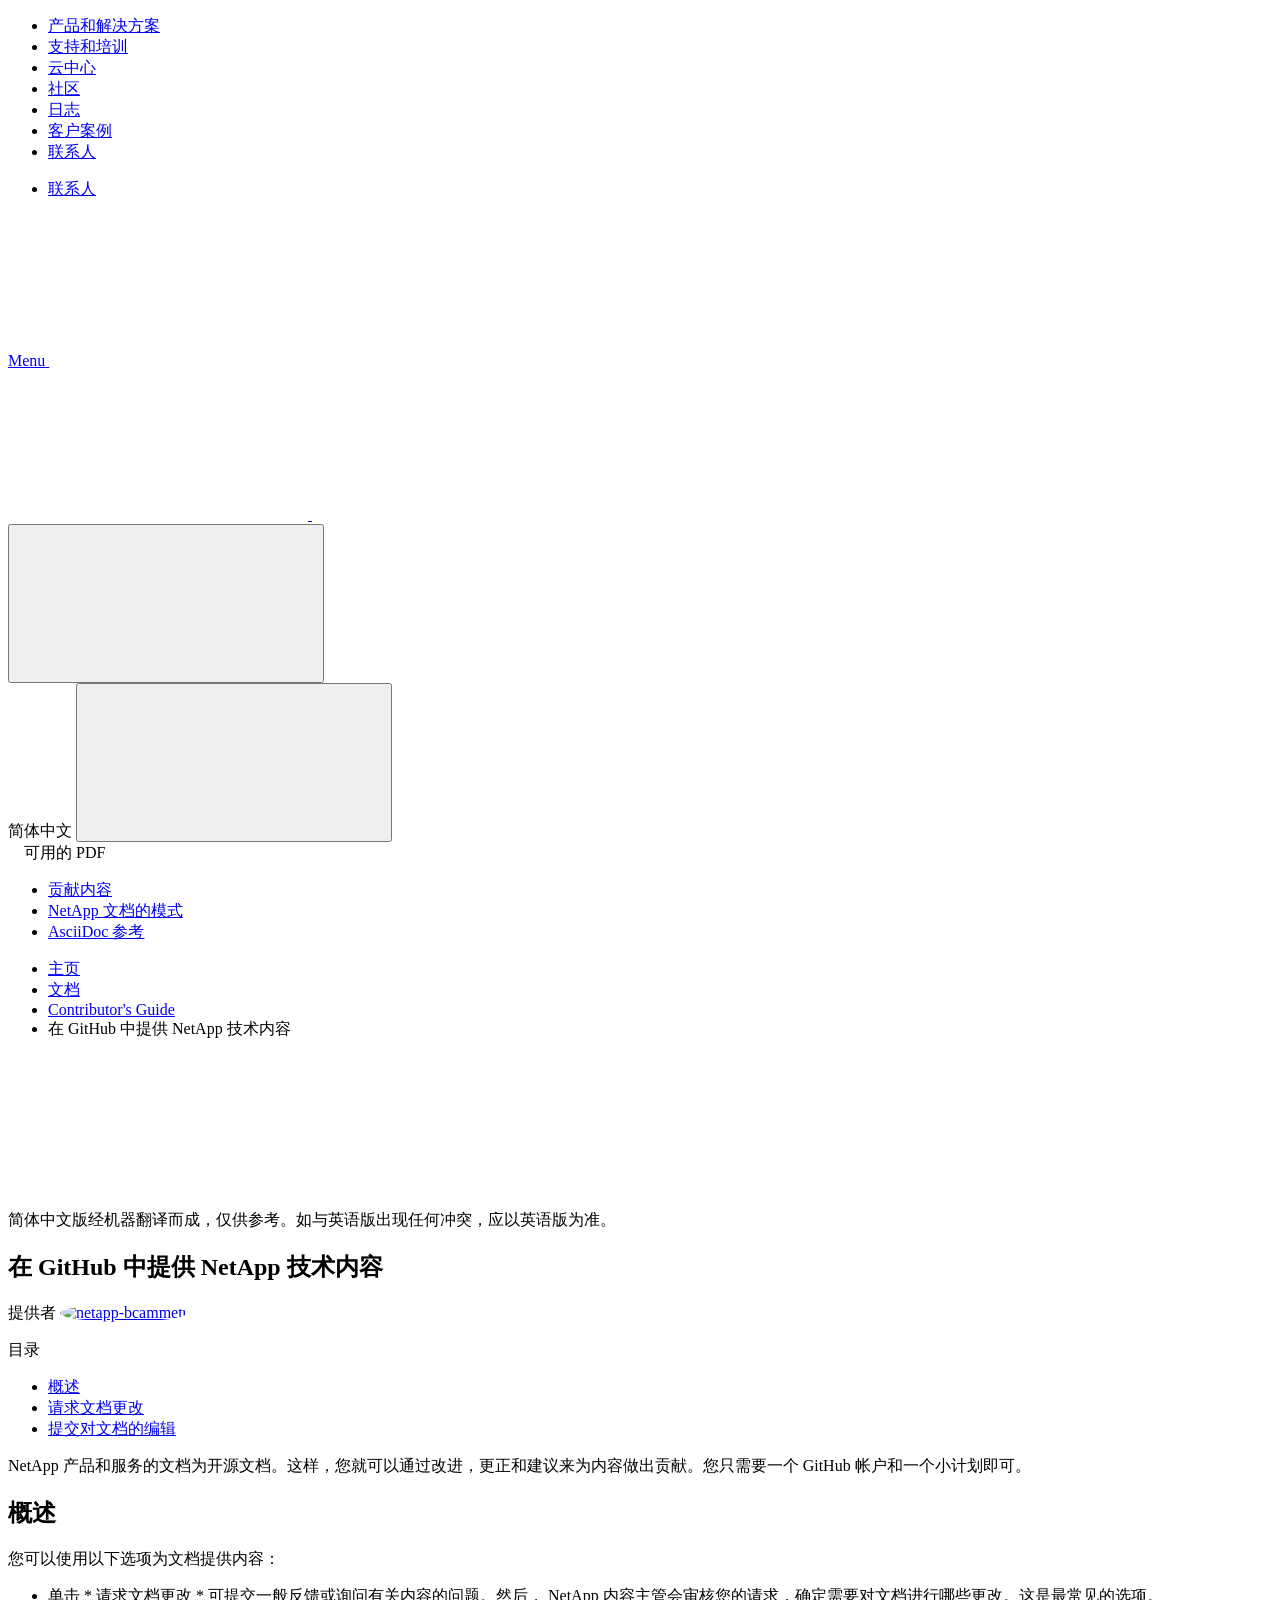
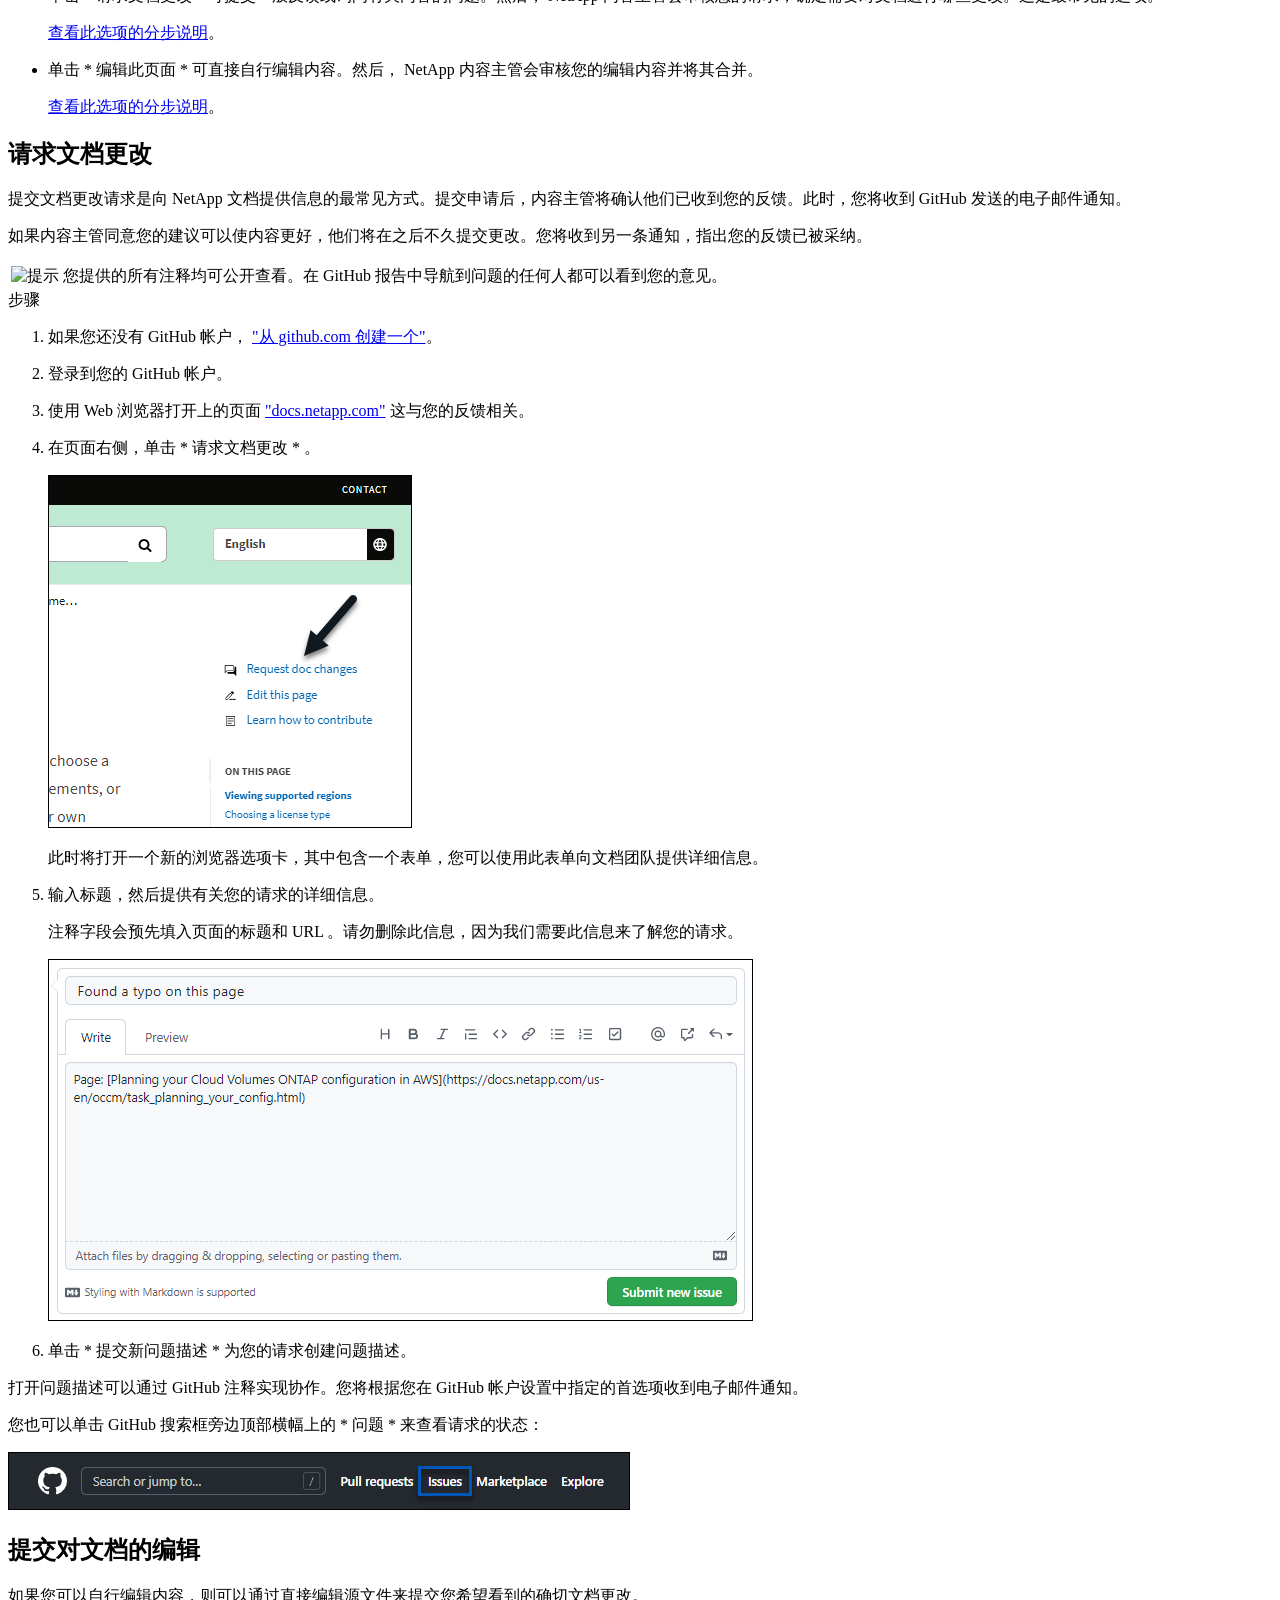
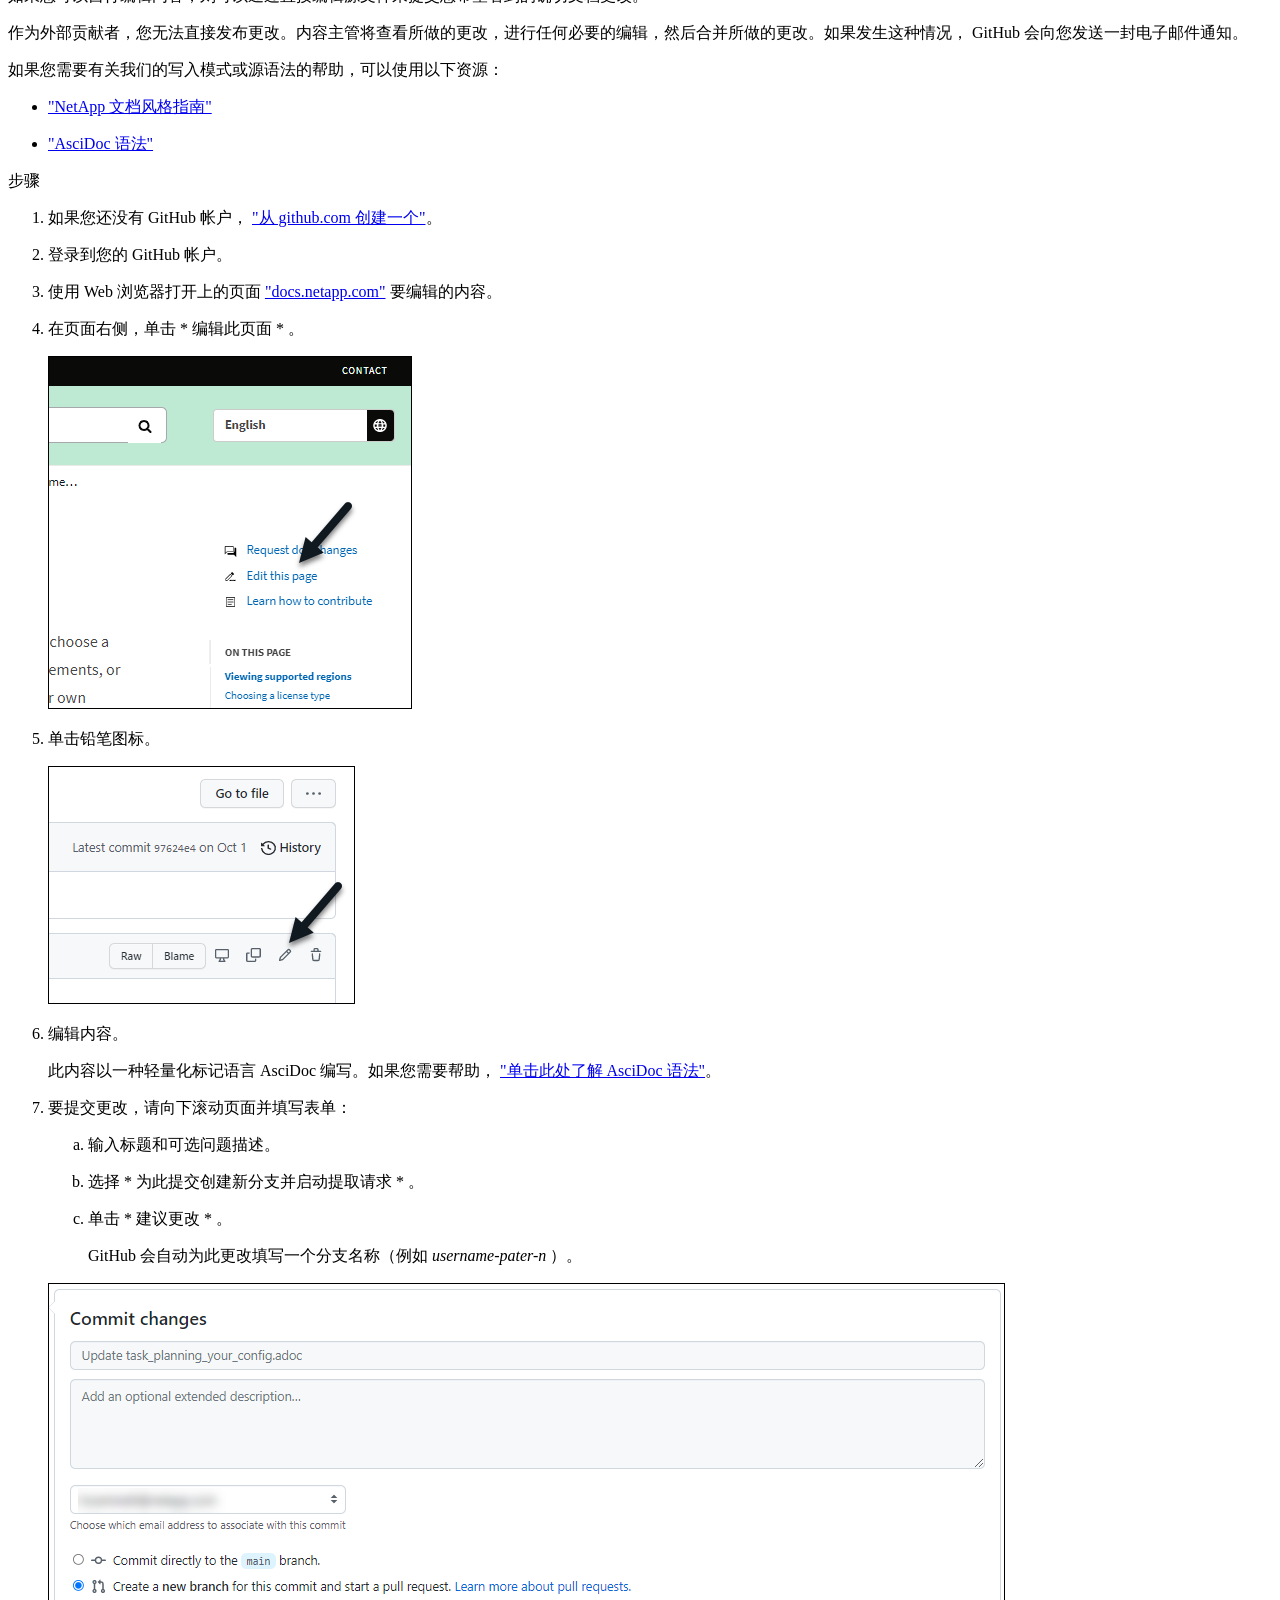
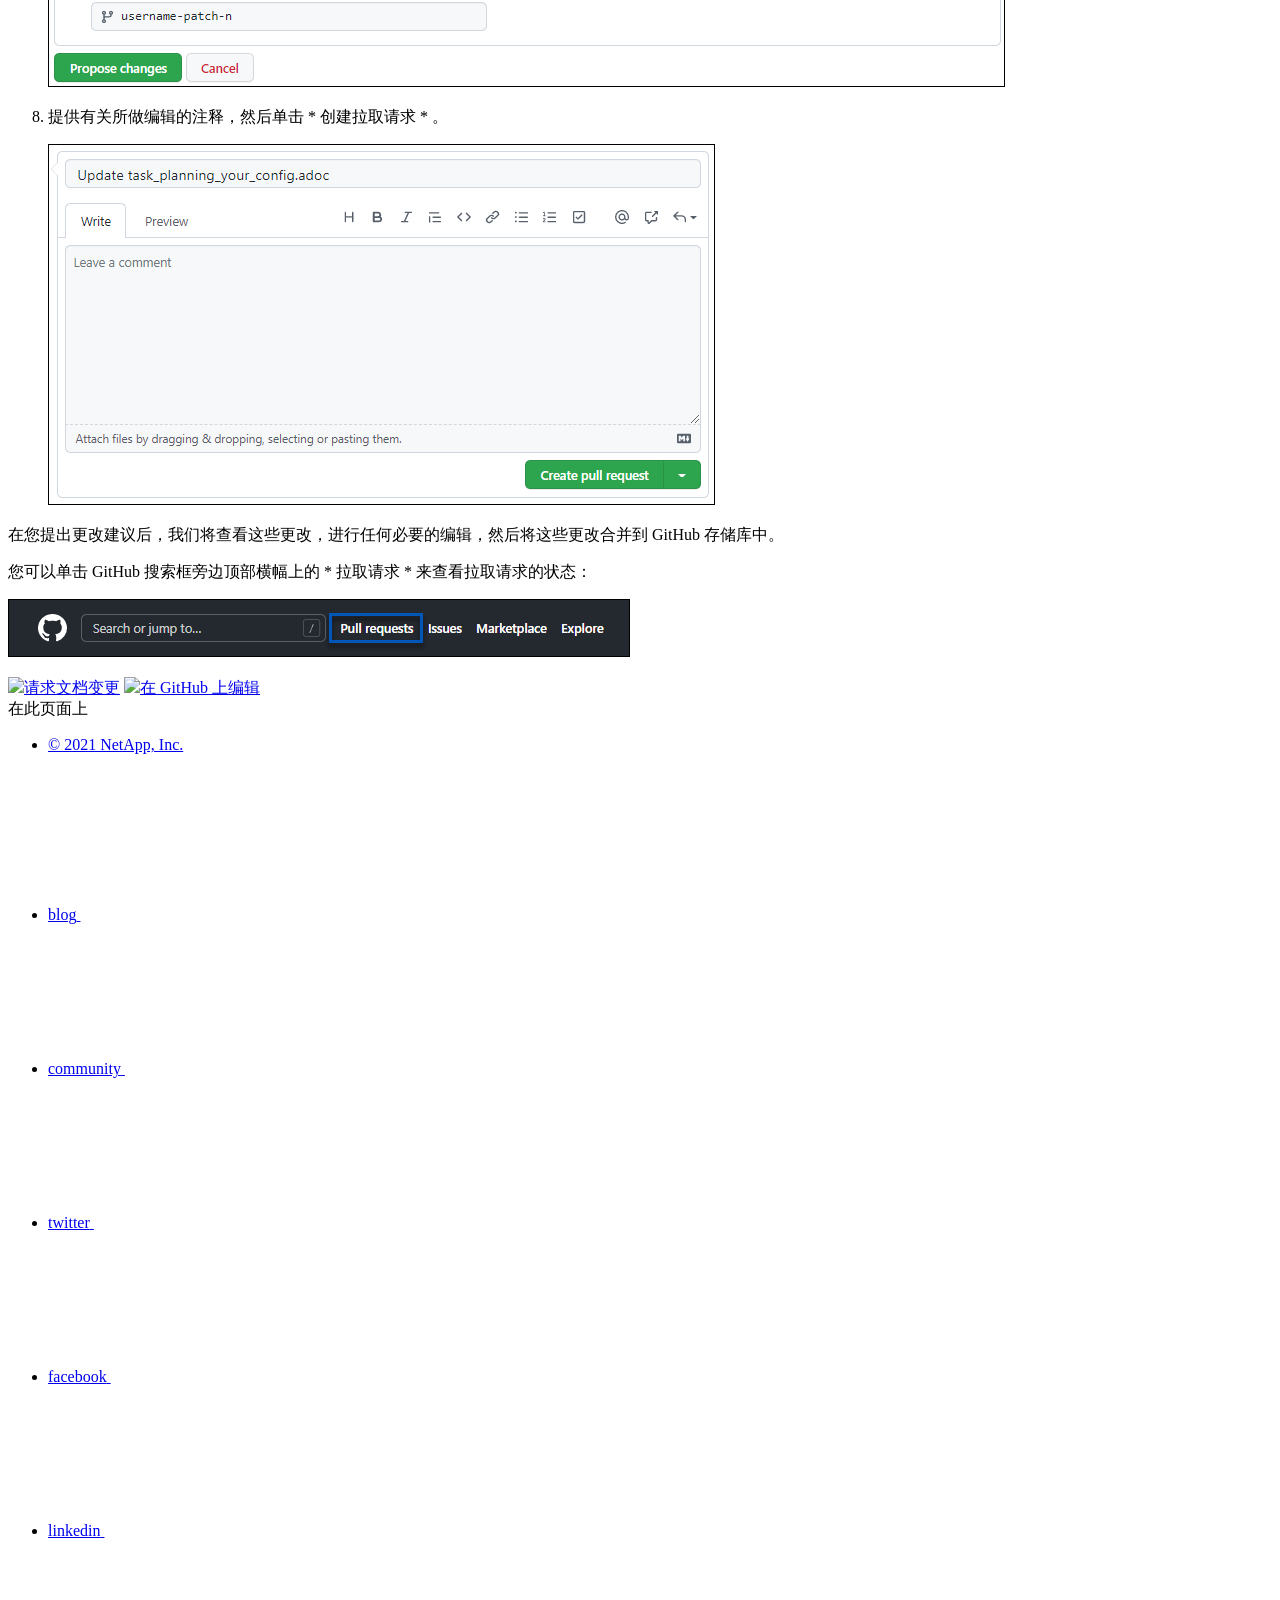
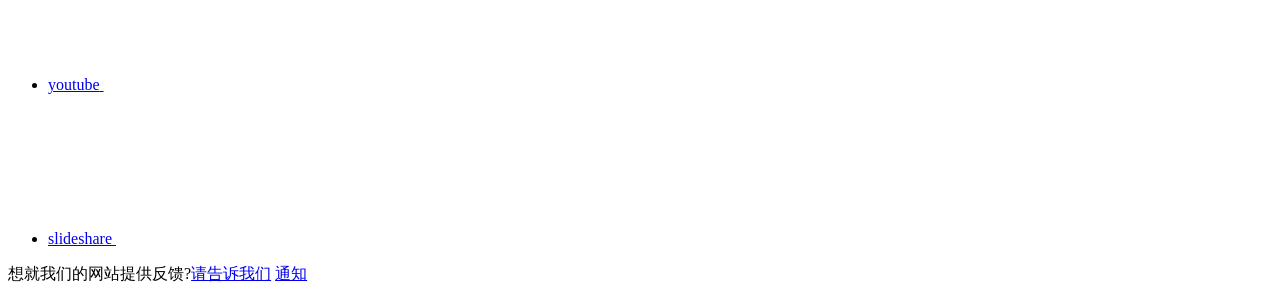
==== index.html @ b8f51d18 "Deploy NetAppDocs/contribute.zh-cn to github.com/NetAppDocs/contribute.zh-cn.git:gh-pages" ====
<!DOCTYPE html>
<html lang="zh-cn">
  <head class="at-element-marker">
  <title>在 GitHub 中提供 NetApp 技术内容</title>
  <meta charset="utf-8">
  <meta http-equiv="x-ua-compatible" content="ie=edge,chrome=1">
  <meta http-equiv="language" content="en">
  <meta name="viewport" content="width=device-width, initial-scale=1">
  <meta property="og:title" content="在 GitHub 中提供 NetApp 技术内容" />
	<meta property="og:type" content="website" />
	<meta property="og:url" content="https://docs.netapp.com/zh-cn/contribute/index.html" />
	<meta property="og:description" content="" />
  <meta property="og:image" content="https://docs.netapp.com/zh-cn/contribute/images/logo-tophat-social.png" />
  <meta property="og:image:alt" content="NetApp Logo" />
  <meta name="format-detection" content="telephone=no">
  <meta http-equiv="Content-Type" content="text/html; charset=utf-8">
  <meta http-equiv="encoding" content="utf-8">
  <meta http-equiv="nss-type" content="Product Documentation"/>
  <meta http-equiv="nss-subtype" content="User Guide"/>
  
  <meta name="description" content="">
  <meta name="keywords" content=" ">
  
  

  <!-- Icons -->
  <link rel="icon" href="/zh-cn/contribute/images/favicon.ico" type="image/x-icon">

  <!-- RSS Feed -->
  

  <!-- CSS Definitions: NetApp CSS should be defined after generic css -->

  <!-- Elastic Search -->
  <link rel="stylesheet" href="//cdn.jsdelivr.net/searchkit/0.10.0/theme.css">

  <!-- Controls AsciiDoctor Admonition Blocks -->
  <link rel="stylesheet" type="text/css" href="/zh-cn/contribute/css/font-awesome.min.css">

  <!-- Controls the shadow effect for search dropdown menu -->
  <link rel="stylesheet" href="/zh-cn/contribute/css/boxshadowproperties.css">

  <!-- NetApp CSS controls the technical content -->
  <link rel="stylesheet" type="text/css" href="/zh-cn/contribute/css/netapp.css">

  <!-- WWW CSS Content -->
  <link rel="stylesheet" type="text/css" href="/zh-cn/contribute/css/www-luci-dotcom.min.css">
  <link rel="stylesheet" type="text/css" href="/zh-cn/contribute/css/www-netapp-dotcom.css">
  <link rel="stylesheet" href="/zh-cn/contribute/css/www-netapp-library-critical.min.css" media="all" >
  <link rel="stylesheet" href="/zh-cn/contribute/css/www-netapp-library-non-critical.min.css" as="style" onload="this.onload=null;this.rel='stylesheet'">
  <link rel="stylesheet" href="/zh-cn/contribute/css/www-netapp-library-global-header-footer.min.css">

  <!-- NetApp IE Customizations -->
  <link rel="stylesheet" href='/zh-cn/contribute/css/na-utility.css' type='text/css'>
  <link rel="stylesheet" href='/zh-cn/contribute/css/na-sidebar.css' type='text/css'>
  <link rel='stylesheet' href='/zh-cn/contribute/css/clouddocs.css' type='text/css'>
  <link rel='stylesheet' href='/zh-cn/contribute/css/na-pagenav.css' type='text/css'>

  
  <link rel="stylesheet" href="/zh-cn/contribute/css/landing-page.css" type="text/css">
  <link rel="stylesheet" href="/zh-cn/contribute/css/tabbed-blocks.css" type="text/css">
  <link rel="stylesheet" href='/zh-cn/contribute/css/product-family.css' type="text/css">
  

  
  <link rel='stylesheet' href='/zh-cn/contribute/css/na-feature.css' type='text/css'>
  


  <script src="https://cdnjs.cloudflare.com/ajax/libs/jquery/2.1.4/jquery.min.js"></script>
  <script src="https://cdnjs.cloudflare.com/ajax/libs/jquery-cookie/1.4.1/jquery.cookie.min.js"></script>
  <!-- Used to import Promise for IE. Required for SearchKit -->
  <script src="https://cdnjs.cloudflare.com/ajax/libs/bluebird/3.3.5/bluebird.min.js"></script>
  
    <script src='/zh-cn/contribute/js/na-search.js'></script>
  

  
  <script src='/zh-cn/contribute/js/na-pagenav.js'></script>
  

  <link rel='stylesheet' href='/zh-cn/contribute/css/prism.css' type='text/css'>
  <link rel='stylesheet' href='/zh-cn/contribute/css/prism-netapp.css' type='text/css'>


  <script src='/zh-cn/contribute/js/na-utility.js'></script>
  <script src='/zh-cn/contribute/js/clouddocs.js'></script>
  <script>
  if (document.location.hostname === "docs.netapp.com") {
    var head = document.getElementsByTagName('head')[0];
    var adobe = document.createElement("script");
    adobe.type = "text/javascript";
    adobe.src = "//assets.adobedtm.com/60287eadf1ee/c284da483c83/launch-e9ff3acac59f.min.js";
    head.appendChild(adobe);
  }
  </script>
  <script src='/zh-cn/contribute/js/jquery.navgoco.min.js'></script>
  <script src="https://maxcdn.bootstrapcdn.com/bootstrap/3.3.7/js/bootstrap.min.js" integrity="sha384-Tc5IQib027qvyjSMfHjOMaLkfuWVxZxUPnCJA7l2mCWNIpG9mGCD8wGNIcPD7Txa" crossorigin="anonymous"></script>
  <script src='/zh-cn/contribute/js/toc.js'></script>
  <script src='/zh-cn/contribute/js/customscripts.js'></script>

  <script>
      $(document).ready(function() {
          
          var collapseOnInit = true;
          

          var navSettings = {
              "caretHtml": '',
              "accordion": collapseOnInit,
              "openClass": 'active', // open
              "save": false, // leave false or nav highlighting doesn't work right
              "cookie": {
                  "name": 'navgoco',
                  "expires": false,
                  "path": '/'
              },
              "slide": {
                  "duration": 400,
                  "easing": 'swing'
              }
          };

          // Initialize navgoco with default options
          $("#mysidebar").navgoco(navSettings);
          

          $("#collapseAll").click(function(e) {
              e.preventDefault();
              $("#mysidebar").navgoco('toggle', false);
          });

          $("#expandAll").click(function(e) {
              e.preventDefault();
              $("#mysidebar").navgoco('toggle', true);
          });

      });

  </script>
  <script>
      $(document).ready(function() {
          $("#tg-sb-link").click(function() {
              $("#tg-sb-sidebar").toggle();
              $("#tg-sb-content").toggleClass('col-md-9');
              $("#tg-sb-content").toggleClass('col-md-12');
              $("#tg-sb-icon").toggleClass('fa-toggle-on');
              $("#tg-sb-icon").toggleClass('fa-toggle-off');
          });
      });
  </script><script async src="https://www.googletagmanager.com/gtag/js?id=UA-81697994-3"></script>
  <script>
  if (document.location.hostname === "docs.netapp.com") {
    window.dataLayer = window.dataLayer || [];
    function gtag(){dataLayer.push(arguments);}
    gtag('js', new Date());
    gtag('config', 'UA-81697994-3');
  }
  </script>
  <script src='/zh-cn/contribute/js/version-dropdown.js'></script>
  <script src='/zh-cn/contribute/js/product-family.js'></script>
  <script src='/zh-cn/contribute/js/FileSaver.min.js'></script>
  <script src='/zh-cn/contribute/js/jszip-utils.min.js'></script>
  <script src='/zh-cn/contribute/js/jszip.min.js'></script>
  <script src='/zh-cn/contribute/js/pdf-ux.js'></script>
</head>


  <body class role="document">
    <div id="page" class="n-off-canvas-menu">
      <div class="n-off-canvas-menu__menu"><!--TODO: Add offcanvas code --></div>
      <div class="n-off-canvas-menu__content-wrap">
        <header class="site-header" id="banner">
  <!-- Start top_hat -->
  <div class="n-top-hat">
    <div class="n-container">
      <div class="n-top-hat__cross-property-nav">
        <ul class="n-top-hat__list">
          <li class="n-top-hat__list-item">
            <a href="https://www.netapp.com/products-a-z/" class="n-top-hat__link">产品和解决方案</a>
          </li>
          <li class="n-top-hat__list-item">
            <a href="https://www.netapp.com/support-and-training/netapp-university/" class="n-top-hat__link">支持和培训</a>
          </li>
          <li class="n-top-hat__list-item">
            <a href="https://cloud.netapp.com" class="n-top-hat__link">云中心</a>
          </li>
          <li class="n-top-hat__list-item">
            <a href="https://community.netapp.com/" class="n-top-hat__link">社区</a>
          </li>
          <li class="n-top-hat__list-item">
            <a href="https://blog.netapp.com/" class="n-top-hat__link">日志</a>
          </li>
          <li class="n-top-hat__list-item">
            <a href="https://customers.netapp.com/en/" class="n-top-hat__link">客户案例</a>
          </li>
          <li class="n-top-hat__list-item">
            <a href="https://www.netapp.com/us/contact-us/index.aspx" target="_self" class="n-top-hat__link" data-ntap-ui="contact-us">联系人</a>
          </li>
        </ul>
      </div>
      <div class="n-top-hat__utils">
        <ul class="n-top-hat__list">
          <li class="n-top-hat__list-item">
            <a href="https://www.netapp.com/us/contact-us/index.aspx" target="_self" class="n-top-hat__link" data-ntap-ui="contact-us">联系人</a>
          </li>
        </ul>
      </div>
    </div>
  </div>
  <!-- End top_hat -->

  <!-- Start property bar -->
  <style>
    .n-property-navigation-bar__menus--desktop-experience .n-menu--mega__default-content__heading span {
    color: #34B0FF;
    }
  </style>
  <div class="n-property-bar " data-ntap-ui="sticky-nav">
    <div class="n-property-bar__inner-wrap">
      <div class="n-property-bar__menu-toggle">
        <a href="#" class="n-property-bar__menu-toggle-link">
          <span class="n-property-bar__menu-toggle-text">Menu</span>
          <svg class="n-icon-bars n-property-bar__menu-toggle-icon" aria-labelledby="title">
            <title>bars</title>
            <use xlink:href="/zh-cn/contribute/common/svg/sprite.svg#bars"></use>
          </svg>
        </a>
      </div>
      <div class="n-property-bar__property-mark ">
        <a href="https://www.netapp.com" class="n-property-bar__property-link">
          <div class="n-property-bar__logo">
            <svg class="n-icon-netapp-mark n-icon-netapp-mark n-property-bar__netapp-mark-icon" aria-labelledby="title">
              <title>netapp-mark</title>
              <use xlink:href="/zh-cn/contribute/common/svg/sprite.svg#netapp-mark"></use>
            </svg>
            <svg class="n-icon-netapp-logo n-property-bar__logo-svg" aria-labelledby="title">
              <title>netapp-logo</title>
              <use xlink:href="/zh-cn/contribute/common/svg/sprite.svg#netapp-logo"></use>
            </svg>
          </div>
        </a>
      </div>

      
      <div class="search-property-bar">
        <div id="search-demo-container" class="searchbox n-property-bar__search">
          <div id="react-search" 
          data-search-html="/zh-cn/contribute/search.html"
          data-type="widget" 
          data-placeholder="搜索文档" 
          data-no-results-found="未找到与 {query} 匹配的结果。" 
          data-did-you-mean="搜索 {suggestion}。" 
          data-no-results-found-did-you-mean="未找到与 {query} 匹配的结果。您是否要搜索 {suggestion}?" 
          data-results-found="找到 {hitCount} 个结果"  
          data-sk-es-pf-indexes=""></div>
          <button class="n-property-bar__search-toggle-button" type="button">
            <svg class="n-icon-search n-property-bar__search-toggle-button-icon" aria-labelledby="title">
              <title>search</title>
              <use xmlns:xlink="http://www.w3.org/1999/xlink" xlink:href="/zh-cn/contribute/common/svg/sprite.svg#search"></use>
            </svg>
          </button>
        </div>
      </div>
      
    </div>
  </div>
  <div class="n-property-bar__toolbar">
    <!-- Start Language Selector --><div id="ie-i18n" class="n-property-bar__lang-selector">
      <div id="ie-i18n-menu">
      <span class="ie-i18n-lang">简体中文</span>
        <button class="ie-i18n-icon-container" type="button">
          <svg class="n-globe__icon" aria-labelledby="title">
            <title>globe</title>
            <use xmlns:xlink="http://www.w3.org/1999/xlink" xlink:href="/zh-cn/contribute/common/svg/sprite.svg#globe"></use>
          </svg>
        </button>
      </div>
      <div id="n-property-navigation-bar__menu--language-selector" class="ie-i18n-results-container n-menu n-menu--v3 n-menu--is-active" style="display: none;">
        <div class="n-language-selector-menu">
          <ul class="n-menu__list">
            <li class="n-menu__list-column">
              <ul class="n-menu__list"><li class="n-menu__list-item n-menu__list-item--level-1">
                  <a href="https://docs.netapp.com/zh-cn/contribute/index.html" class="n-menu__header-text"><span translate="no" class="notranslate">简体中文</span></a>
                </li><li class="n-menu__list-item n-menu__list-item--level-1">
                  <a href="https://docs.netapp.com/us-en/contribute/index.html" class="n-menu__header-text"><span translate="no" class="notranslate">English</span></a>
                </li><li class="n-menu__list-item n-menu__list-item--level-1">
                  <a href="https://docs.netapp.com/ja-jp/contribute/index.html" class="n-menu__header-text"><span translate="no" class="notranslate">日本語</span></a>
                </li></ul>
            </li>
          </ul>
        </div>
      </div>
    </div><!-- End Language Selector -->

    <div class="n-property-bar__cta"></div>
  </div>
  <script>
    $(function(){
        var currentLocalization = $('html').attr('lang');

        var localizationsDictionary = {
            "en-CA" : "https://www.netapp.com/search/index.aspx?for_cr=canada&",
            "en-IN" : "https://www.netapp.com/search/index.aspx?for_cr=india&",
            "nl-NL" : "https://www.netapp.com/search/index.aspx?for_cr=netherlands&",
            "ru-RU" : "https://www.netapp.com/search/index.aspx?for_cr=russia&",
            "sv-SE" : "https://www.netapp.com/search/index.aspx?for_cr=sweden&",
            "it-IT" : "https://www.netapp.com/search/index.aspx?for_cr=italy&",
            "he-IL" : "https://www.netapp.com/search/index.aspx?for_cr=israel&",
            "ko-KR" : "https://www.netapp.com/search/index.aspx?for_cr=korea&",
            "zh-TW" : "https://www.netapp.com/search/index.aspx?for_cr=taiwan&",
            "en-GB" : "https://www.netapp.com/search/index.aspx?for_cr=unitedkingdom&",
            "en-SG" : "https://www.netapp.com/search/index.aspx?for_cr=asean&",
            "en-AU" : "https://www.netapp.com/search/index.aspx?for_cr=australia&",
            "pt-BR" : "https://www.netapp.com/search/index.aspx?for_cr=brasil&",
            "de-CH" : "https://www.netapp.com/search/index.aspx?for_cr=switzerland&",
            "es-MX" : "https://www.netapp.com/search/index.aspx?for_cr=mexico&"
        };

        if($('html').hasClass('ntap-whitelisted') && localizationsDictionary.hasOwnProperty(currentLocalization)) {
            $('.n-property-bar__property-link').attr('href', '/');
        }
    });
  </script>
  <!-- End property bar -->
</header>


        <main id="n-main-content" class="n-main-content">
          <!-- Start Documentation Content -->
<div class="ie-main">
  <!-- Sidebar Column -->
  
  <div class="col-md-3" >
      <div class="n-pdf-header">
  <a id="toggleButtonPdf" class="n-pdf-button" type="button">
    <img src="/zh-cn/contribute/images/pdf.png" width="16" height="16"/>可用的 PDF<span>
    </span>
  </a>
</div>
<div class="n-pdf-body-container">
  <ul id="toggleContainerPdf" class="n-pdf-body" style="display:none;"><li class="pdf-ux-container">
        <a target="_blank" href="/zh-cn/contribute/pdfs/fullsite-sidebar/在_GitHub_中提供_NetApp_技术内容.pdf" >
          <img src="/zh-cn/contribute/images/pdf.png" width="16" height="16"/>此文档站点的 PDF</a>
    <ul class="subfolders" style="display:none;"><li class="active pdf-hide">
  <a target="_blank" href="/zh-cn/contribute/pdfs/pages/index.pdf" >
    <img src="/zh-cn/contribute/images/pdf.png" width="16" height="16"/>
    PDF of this page
  </a>
</li>

</ul>
  






</li></ul>
  <div class="zip-pdf-link-container" style="display: none;">   
    <a href="#" id="zipPdf">
      <img src="/zh-cn/contribute/images/pdf-zip.png" width="16" height="16"/>
      <pre>收集单独的 PDF 文档<span class="zip-size"></span></pre>
    </a><div id="zip-link-popup" class="hide">
    <div class="inner-modal">
        <div class="downloading-progress">
            <div class="spinner"></div>
            <h1>Creating your file...</h1>
            <div>This may take a few minutes. Thanks for your patience.</div>
            <button class="cancel-download-btn" type="button">Cancel</button>
        </div>
        <div class="download-complete hide">
            <div class="done-icon">
                <svg xmlns="http://www.w3.org/2000/svg" width="24" height="24" viewBox="0 0 24 24"><path d="M20.285 2l-11.285 11.567-5.286-5.011-3.714 3.716 9 8.728 15-15.285z"/></svg>
            </div>
            <div>Your file is ready</div>
            <button class="cancel-download-btn" type="button">OK</button>
        </div>
    </div>
</div>
<script>
    $(".cancel-download-btn").click(function(){
        $("#zip-link-popup").addClass("hide");
        $("#zip-link-popup .downloading-progress").removeClass("hide");
        $("#zip-link-popup .download-complete").addClass("hide");
    });
</script></div>
</div>
<script>
  $("#toggleContainerPdf li.active:last-child").parents('ul.subfolders').toggle('display');
  $("#toggleButtonPdf").click(function () {
    $("#toggleContainerPdf").toggle('display');
    $(".n-pdf-body-container .zip-pdf-link-container").toggle('display');
  });
</script><div class="sidebar-nav-container">
  <ul id="mysidebar" class="nav"><li class="  active "><a class="na-navbar-padding" href="/zh-cn/contribute/index.html">
        贡献内容
      </a></li><li class=" "><a class="na-navbar-padding" href="/zh-cn/contribute/style.html">
        NetApp 文档的模式
      </a></li><li class=" "><a class="na-navbar-padding" href="/zh-cn/contribute/asciidoc_syntax.html">
        AsciiDoc 参考
      </a></li></ul>
</div>
<!-- this highlights the active parent class in the navgoco sidebar. this is critical so that the parent expands when you're viewing a page. This must appear below the sidebar code above. Otherwise, if placed inside customscripts.js, the script runs before the sidebar code runs and the class never gets inserted.-->
<script>$("li.active").parents('li').toggleClass("active");</script>

  </div>
  

  <div class="ie-content-pane n-doc__component-detail-content n-doc__component-detail-content--show-code">
    <!-- Begin of page container -->
    <article class="page-content">
      <div class="ie-utility">
  <div class="ie-menu">
    <div class="n-breadcrumb">
      <ul class="n-breadcrumb__list">
        <li class="n-breadcrumb__list-item">
          <a href="https://www.netapp.com">主页</a>
        </li>
        <li class="n-breadcrumb__list-item">
          <a href="https://docs.netapp.com">文档</a>
        </li>
        

        <li class="n-breadcrumb__list-item">
          <a href="/zh-cn/contribute/">Contributor's&nbsp;Guide</a>
        </li>
        <li class="n-breadcrumb__list-item">
          在 GitHub 中提供 NetApp 技术内容
        </li>
      </ul>
    </div>
    <div style="clear: both"></div><!-- Main needs to have height -->
  </div>
</div>

      <div class="ie-nmt-disclaimer">
  <span>
    <div class="ie-nmt-disclaimer-container">
      <div class="ie-nmt-disclaimer-icon">
        <svg class="luci-icon" aria-hidden="true">
          <use xlink:href="/zh-cn/contribute/common/svg/sprite.svg#circle-info">
        </svg>
      </div>
      <div class="ie-nmt-disclaimer-content">
        <span> 简体中文版经机器翻译而成，仅供参考。如与英语版出现任何冲突，应以英语版为准。 </span>
      </div>
      <div style="clear:both;"></div>
    </div>
  </span>
</div><div class="n-doc__component-detail-heading-wrap">
  <h1 class="n-doc__component-detail-heading">在 GitHub 中提供 NetApp 技术内容</h1>
</div>


<p class="page-details">
  

<span>提供者
  <a target="_blank" href="https://github.com/netapp-bcammett">
    <img  class="avatar avatar-small"
          alt="netapp-bcammett"
          width="20" height="20"
          src="https://avatars.githubusercontent.com/u/18287750?v=4"
          style="border-radius: 50%;"/>
  </a>
  
</span>


</p>


<div id="toc" class="toc">
<div id="toctitle">目录</div>
<ul class="sectlevel1">
<li><a href="#概述">概述</a></li>
<li><a href="#请求文档更改">请求文档更改</a></li>
<li><a href="#提交对文档的编辑">提交对文档的编辑</a></li>
</ul>
</div>
<div id="preamble">
<div class="sectionbody">
<div class="paragraph lead">
<p>NetApp 产品和服务的文档为开源文档。这样，您就可以通过改进，更正和建议来为内容做出贡献。您只需要一个 GitHub 帐户和一个小计划即可。</p>
</div>
</div>
</div>
<div class="sect1">
<h2 id="概述">概述</h2>
<div class="sectionbody">
<div class="paragraph">
<p>您可以使用以下选项为文档提供内容：</p>
</div>
<div class="ulist">
<ul>
<li>
<p>单击 * 请求文档更改 * 可提交一般反馈或询问有关内容的问题。然后， NetApp 内容主管会审核您的请求，确定需要对文档进行哪些更改。这是最常见的选项。</p>
<div class="paragraph">
<p><a href="#Request doc changes">查看此选项的分步说明</a>。</p>
</div>
</li>
<li>
<p>单击 * 编辑此页面 * 可直接自行编辑内容。然后， NetApp 内容主管会审核您的编辑内容并将其合并。</p>
<div class="paragraph">
<p><a href="#Submit edits to the docs">查看此选项的分步说明</a>。</p>
</div>
</li>
</ul>
</div>
</div>
</div>
<div class="sect1">
<h2 id="请求文档更改">请求文档更改</h2>
<div class="sectionbody">
<div class="paragraph">
<p>提交文档更改请求是向 NetApp 文档提供信息的最常见方式。提交申请后，内容主管将确认他们已收到您的反馈。此时，您将收到 GitHub 发送的电子邮件通知。</p>
</div>
<div class="paragraph">
<p>如果内容主管同意您的建议可以使内容更好，他们将在之后不久提交更改。您将收到另一条通知，指出您的反馈已被采纳。</p>
</div>
<div class="admonitionblock tip">
<table>
<tr>
<td class="icon">
<img src="/us-en/contribute/images/tip.svg" alt="提示">
</td>
<td class="content">
您提供的所有注释均可公开查看。在 GitHub 报告中导航到问题的任何人都可以看到您的意见。
</td>
</tr>
</table>
</div>
<div class="olist arabic">
<div class="title">步骤</div>
<ol class="arabic">
<li>
<p>如果您还没有 GitHub 帐户， <a href="https://github.com/join" target="_blank" rel="noopener">"从 github.com 创建一个"</a>。</p>
</li>
<li>
<p>登录到您的 GitHub 帐户。</p>
</li>
<li>
<p>使用 Web 浏览器打开上的页面 <a href="https://docs.netapp.com">"docs.netapp.com"</a> 这与您的反馈相关。</p>
</li>
<li>
<p>在页面右侧，单击 * 请求文档更改 * 。</p>
<div class="paragraph">
<p><span class="image"><img src="./media/screenshot-request-doc-changes.png" alt="请求文档更改"></span></p>
</div>
<div class="paragraph">
<p>此时将打开一个新的浏览器选项卡，其中包含一个表单，您可以使用此表单向文档团队提供详细信息。</p>
</div>
</li>
<li>
<p>输入标题，然后提供有关您的请求的详细信息。</p>
<div class="paragraph">
<p>注释字段会预先填入页面的标题和 URL 。请勿删除此信息，因为我们需要此信息来了解您的请求。</p>
</div>
<div class="paragraph">
<p><span class="image"><img src="./media/screenshot-submit-new-issue.png" alt="提交新的问题描述"></span></p>
</div>
</li>
<li>
<p>单击 * 提交新问题描述 * 为您的请求创建问题描述。</p>
</li>
</ol>
</div>
<div class="paragraph">
<p>打开问题描述可以通过 GitHub 注释实现协作。您将根据您在 GitHub 帐户设置中指定的首选项收到电子邮件通知。</p>
</div>
<div class="paragraph">
<p>您也可以单击 GitHub 搜索框旁边顶部横幅上的 * 问题 * 来查看请求的状态：</p>
</div>
<div class="paragraph">
<p><span class="image"><img src="./media/screenshot-issues.png" alt="问题选项卡"></span></p>
</div>
</div>
</div>
<div class="sect1">
<h2 id="提交对文档的编辑">提交对文档的编辑</h2>
<div class="sectionbody">
<div class="paragraph">
<p>如果您可以自行编辑内容，则可以通过直接编辑源文件来提交您希望看到的确切文档更改。</p>
</div>
<div class="paragraph">
<p>作为外部贡献者，您无法直接发布更改。内容主管将查看所做的更改，进行任何必要的编辑，然后合并所做的更改。如果发生这种情况， GitHub 会向您发送一封电子邮件通知。</p>
</div>
<div class="paragraph">
<p>如果您需要有关我们的写入模式或源语法的帮助，可以使用以下资源：</p>
</div>
<div class="ulist">
<ul>
<li>
<p><a href="style.html">"NetApp 文档风格指南"</a></p>
</li>
<li>
<p><a href="asciidoc_syntax.html">"AsciDoc 语法"</a></p>
</li>
</ul>
</div>
<div class="olist arabic">
<div class="title">步骤</div>
<ol class="arabic">
<li>
<p>如果您还没有 GitHub 帐户， <a href="https://github.com/join" target="_blank" rel="noopener">"从 github.com 创建一个"</a>。</p>
</li>
<li>
<p>登录到您的 GitHub 帐户。</p>
</li>
<li>
<p>使用 Web 浏览器打开上的页面 <a href="https://docs.netapp.com">"docs.netapp.com"</a> 要编辑的内容。</p>
</li>
<li>
<p>在页面右侧，单击 * 编辑此页面 * 。</p>
<div class="paragraph">
<p><span class="image"><img src="./media/screenshot-edit-this-page.png" alt="编辑此页面"></span></p>
</div>
</li>
<li>
<p>单击铅笔图标。</p>
<div class="paragraph">
<p><span class="image"><img src="./media/screenshot-pencil-icon.png" alt="铅笔图标"></span></p>
</div>
</li>
<li>
<p>编辑内容。</p>
<div class="paragraph">
<p>此内容以一种轻量化标记语言 AsciDoc 编写。如果您需要帮助， <a href="asciidoc_syntax.html">"单击此处了解 AsciDoc 语法"</a>。</p>
</div>
</li>
<li>
<p>要提交更改，请向下滚动页面并填写表单：</p>
<div class="olist loweralpha">
<ol class="loweralpha" type="a">
<li>
<p>输入标题和可选问题描述。</p>
</li>
<li>
<p>选择 * 为此提交创建新分支并启动提取请求 * 。</p>
</li>
<li>
<p>单击 * 建议更改 * 。</p>
<div class="paragraph">
<p>GitHub 会自动为此更改填写一个分支名称（例如 <em>username-pater-n</em> ）。</p>
</div>
</li>
</ol>
</div>
<div class="paragraph">
<p><span class="image"><img src="./media/screenshot-propose-change.png" alt="建议文件更改"></span></p>
</div>
</li>
<li>
<p>提供有关所做编辑的注释，然后单击 * 创建拉取请求 * 。</p>
<div class="paragraph">
<p><span class="image"><img src="./media/screenshot-create-pull-request.png" alt="创建提取请求"></span></p>
</div>
</li>
</ol>
</div>
<div class="paragraph">
<p>在您提出更改建议后，我们将查看这些更改，进行任何必要的编辑，然后将这些更改合并到 GitHub 存储库中。</p>
</div>
<div class="paragraph">
<p>您可以单击 GitHub 搜索框旁边顶部横幅上的 * 拉取请求 * 来查看拉取请求的状态：</p>
</div>
<div class="paragraph">
<p><span class="image"><img src="./media/screenshot-view-pull-requests.png" alt="拉取请求选项卡"></span></p>
</div>
</div>
</div>

    </article>
    <!-- Page Container -->
  </div>

  
  <!-- Start Page Toolbar -->
  <div class="page-nav-toolbar">
    <div id="version-dropdown"></div>
    <div class="page-nav-contribute"  >
      <a target="_blank" href="https://github.com/NetAppDocs/contribute/issues/new?body=Page%3A%20[在 GitHub 中提供 NetApp 技术内容](https://docs.netapp.com/zh-cn/contribute/index.html)" class="page-nav-contribute-link" role="button"><img src="/zh-cn/contribute/images/discuss-sm.svg" class="github-icon" />请求文档变更</a>
      <a target="_blank" href="https://github.com/NetAppDocs/contribute/blob/main/index.adoc" class="page-nav-contribute-link" role="button"><img src="/zh-cn/contribute/images/edit-sm.svg" class="github-icon" />在 GitHub 上编辑</a>
      <a target="_blank" href="https://docs.netapp.com/us-en/contribute/" class="page-nav-contribute-link" style="visibility: hidden;" ><img src="/zh-cn/contribute/images/article-sm.svg" class="github-icon" />提供者指南</a>
    </div>
    <div class="page-nav-container">
      <nav class="page-nav-fixed">
        <div class="page-nav-title">在此页面上</div>
        <div class="page-nav-links">
          <ul class="page-nav-inner" id="page-menu"></ul>
        </div>
      </nav>
    </div>
  </div>
  
  <div style="clear: both"></div><!-- Main needs to have height -->
</div>

        </main>

        <footer class="n-footer">
  <div class="n-footer__bottom">
    <div class="n-container">
      <div class="n-footer__bottom-left">

        <div class="n-footer__copyright">
          <ul class="n-footer__copyright-list">
            <li class="n-footer__copyright-link">
            <a href="https://www.netapp.com/us/legal/copyright.aspx">© 2021 NetApp, Inc.</a>
            </li>

</ul>
</div>
<div class="n-footer__social-links">
<ul class="n-footer__social-link-list">
<li class="n-footer__social-link-list-item">
<a class="n-footer__social-link" data-ntap-social="follow-blog" href="https://blog.netapp.com" target="_blank" title="blog" alt="blog">
<span class="n-footer__social-link-text">blog</span>
<svg class="n-icon-blog n-footer__social-link-icon" aria-labelledby="title">
  <title>blog@</title>
  <use xmlns:xlink="http://www.w3.org/1999/xlink" xlink:href="/zh-cn/contribute/common/svg/sprite.svg#blog"></use>
</svg>

</a>
</li>
<li class="n-footer__social-link-list-item">
<a class="n-footer__social-link" data-ntap-social="follow-community" href="https://community.netapp.com/" target="_blank" title="community" alt="community">
<span class="n-footer__social-link-text">community</span>
<svg class="n-icon-community n-footer__social-link-icon" aria-labelledby="title">
<title>community@</title>
<use xmlns:xlink="http://www.w3.org/1999/xlink" xlink:href="/zh-cn/contribute/common/svg/sprite.svg#comments"></use>
</svg>

</a>
</li>
<li class="n-footer__social-link-list-item">
<a class="n-footer__social-link" data-ntap-social="follow-twitter" href="https://twitter.com/netapp" target="_blank" title="twitter" alt="twitter">
<span class="n-footer__social-link-text">twitter</span>
<svg class="n-icon-twitter n-footer__social-link-icon" aria-labelledby="title">
<title>twitter@</title>
<use xmlns:xlink="http://www.w3.org/1999/xlink" xlink:href="/zh-cn/contribute/common/svg/sprite.svg#twitter"></use>
</svg>

</a>
</li>
<li class="n-footer__social-link-list-item">
<a class="n-footer__social-link" data-ntap-social="follow-facebook" href="https://www.facebook.com/NetApp" target="_blank" title="facebook" alt="facebook">
<span class="n-footer__social-link-text">facebook</span>
<svg class="n-icon-facebook n-footer__social-link-icon" aria-labelledby="title">
<title>facebook@</title>
<use xmlns:xlink="http://www.w3.org/1999/xlink" xlink:href="/zh-cn/contribute/common/svg/sprite.svg#facebook"></use>
</svg>

</a>
</li>
<li class="n-footer__social-link-list-item">
<a class="n-footer__social-link" data-ntap-social="follow-linkedin" href="https://www.linkedin.com/company/netapp" target="_blank" title="linkedin" alt="linkedin">
<span class="n-footer__social-link-text">linkedin</span>
<svg class="n-icon-linkedin n-footer__social-link-icon" aria-labelledby="title">
<title>linkedin@</title>
<use xmlns:xlink="http://www.w3.org/1999/xlink" xlink:href="/zh-cn/contribute/common/svg/sprite.svg#linkedin"></use>
</svg>

</a>
</li>
<li class="n-footer__social-link-list-item">
<a class="n-footer__social-link" data-ntap-social="follow-youtube" href="https://www.youtube.com/user/NetAppTV" target="_blank" title="youtube" alt="youtube">
<span class="n-footer__social-link-text">youtube</span>
<svg class="n-icon-youtube n-footer__social-link-icon" aria-labelledby="title">
<title>youtube@</title>
<use xmlns:xlink="http://www.w3.org/1999/xlink" xlink:href="/zh-cn/contribute/common/svg/sprite.svg#youtube"></use>
</svg>

</a>
</li>
<li class="n-footer__social-link-list-item">
<a class="n-footer__social-link" data-ntap-social="follow-slideshare" href="https://www.slideshare.net/NetApp" target="_blank" title="slideshare" alt="slideshare">
<span class="n-footer__social-link-text">slideshare</span>
<svg class="n-icon-slideshare n-footer__social-link-icon" aria-labelledby="title">
<title>slideshare@</title>
<use xmlns:xlink="http://www.w3.org/1999/xlink" xlink:href="/zh-cn/contribute/common/svg/sprite.svg#slideshare"></use>
</svg>

</a>
</li>
</ul>
</div>

</div>
<div class="n-footer__bottom-right">
  <p class="n-footer__fine-print">想就我们的网站提供反馈?<a target="_self" href="javascript:netapp_mailto()" class="n-footer__copyright">请告诉我们</a>
  <a href="https://docs.netapp.com/zh-cn/announcements/" class="n-footer__copyright">通知</a>
  </p>
</div>
</div>
</div>
</footer>

      </div>

      <!-- Elasticsearch JS -->
      <script type="text/javascript" src='/zh-cn/contribute/js/bundle.js'></script>

      <!-- Syntax Highlighting -->
      <script type="text/javascript" src='/zh-cn/contribute/js/prism.js'></script>
      <script type="text/javascript" src='/zh-cn/contribute/js/prism-curl.js'></script>
    </div>
    <script>
      document.body.offsetWidth=1903;
      cookieLaw = {}
      cookieLaw.euCountry = "US";
      cookieLaw.invoke = function(){return false;}
    </script>
    <script src='/zh-cn/contribute/js/www-ntap.js'></script>
    <script src='/zh-cn/contribute/js/tabbed-blocks.js'></script>
  </body>

  
</html>
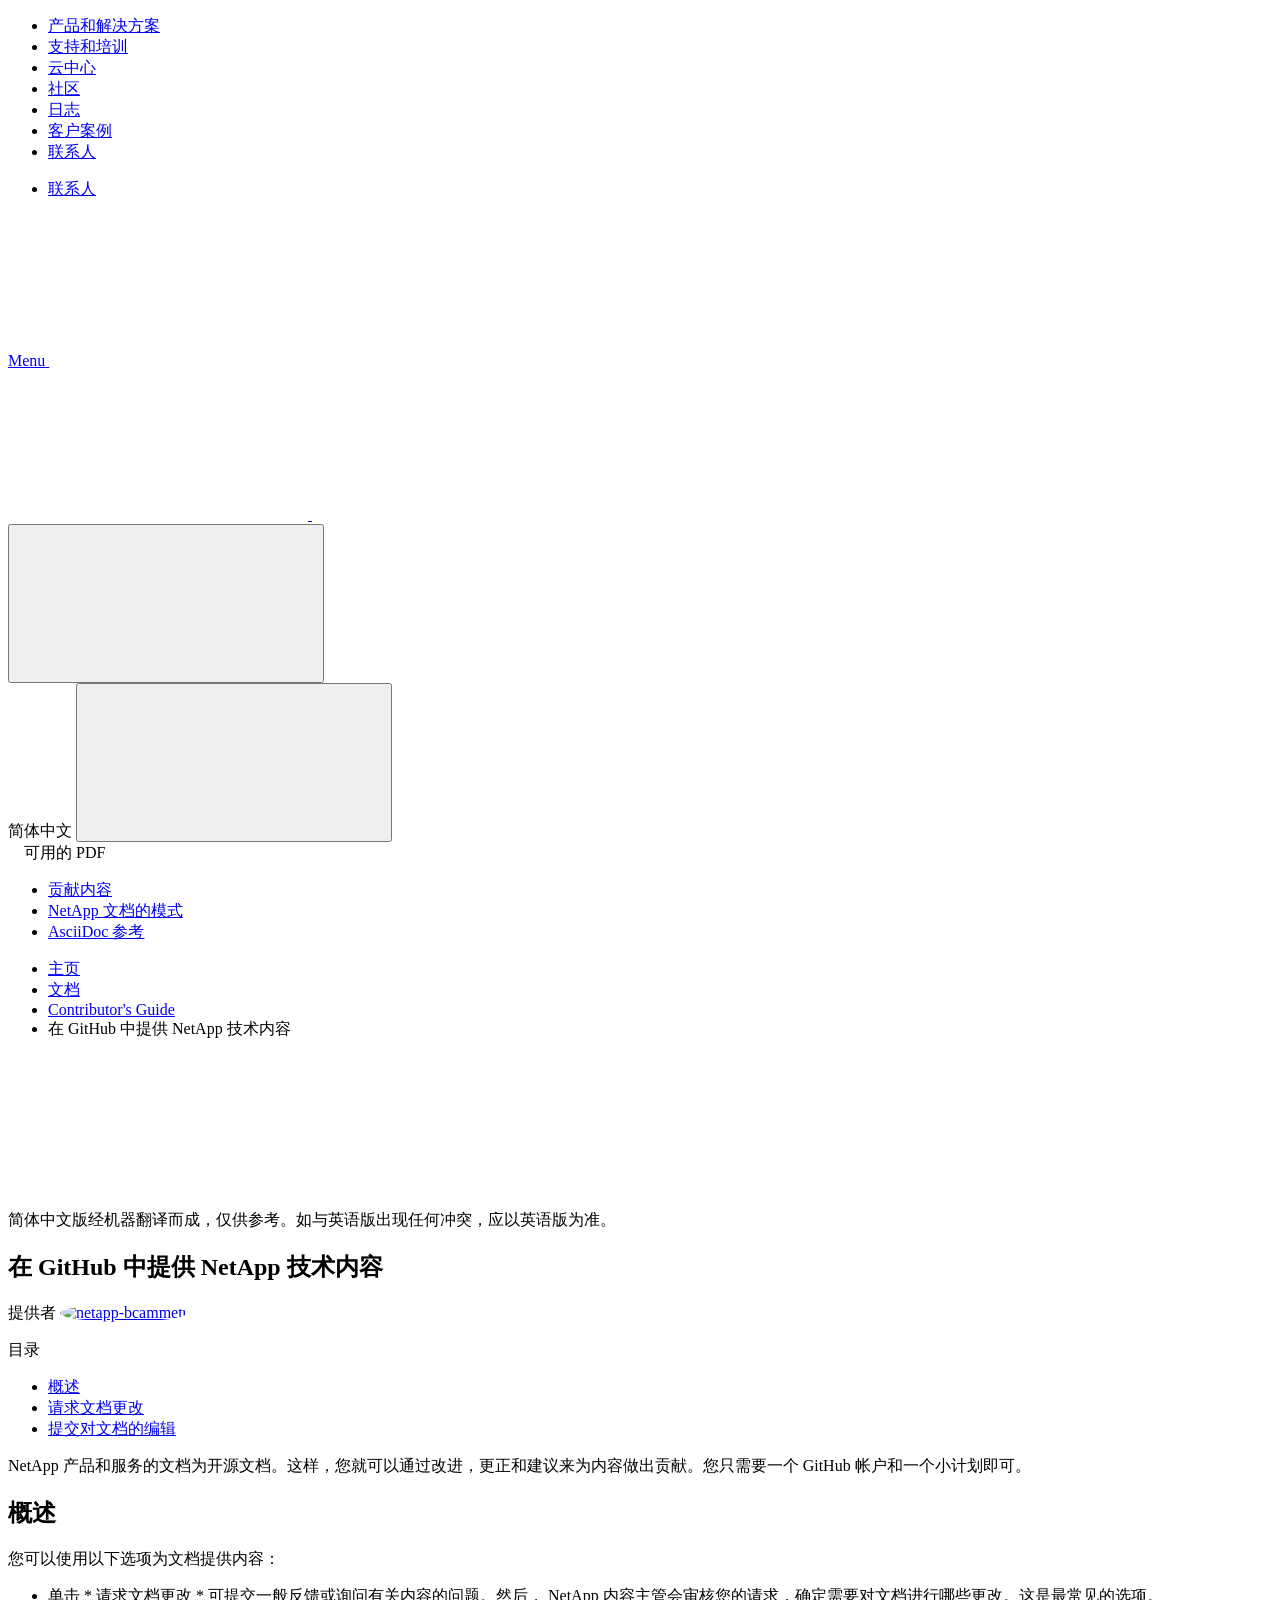
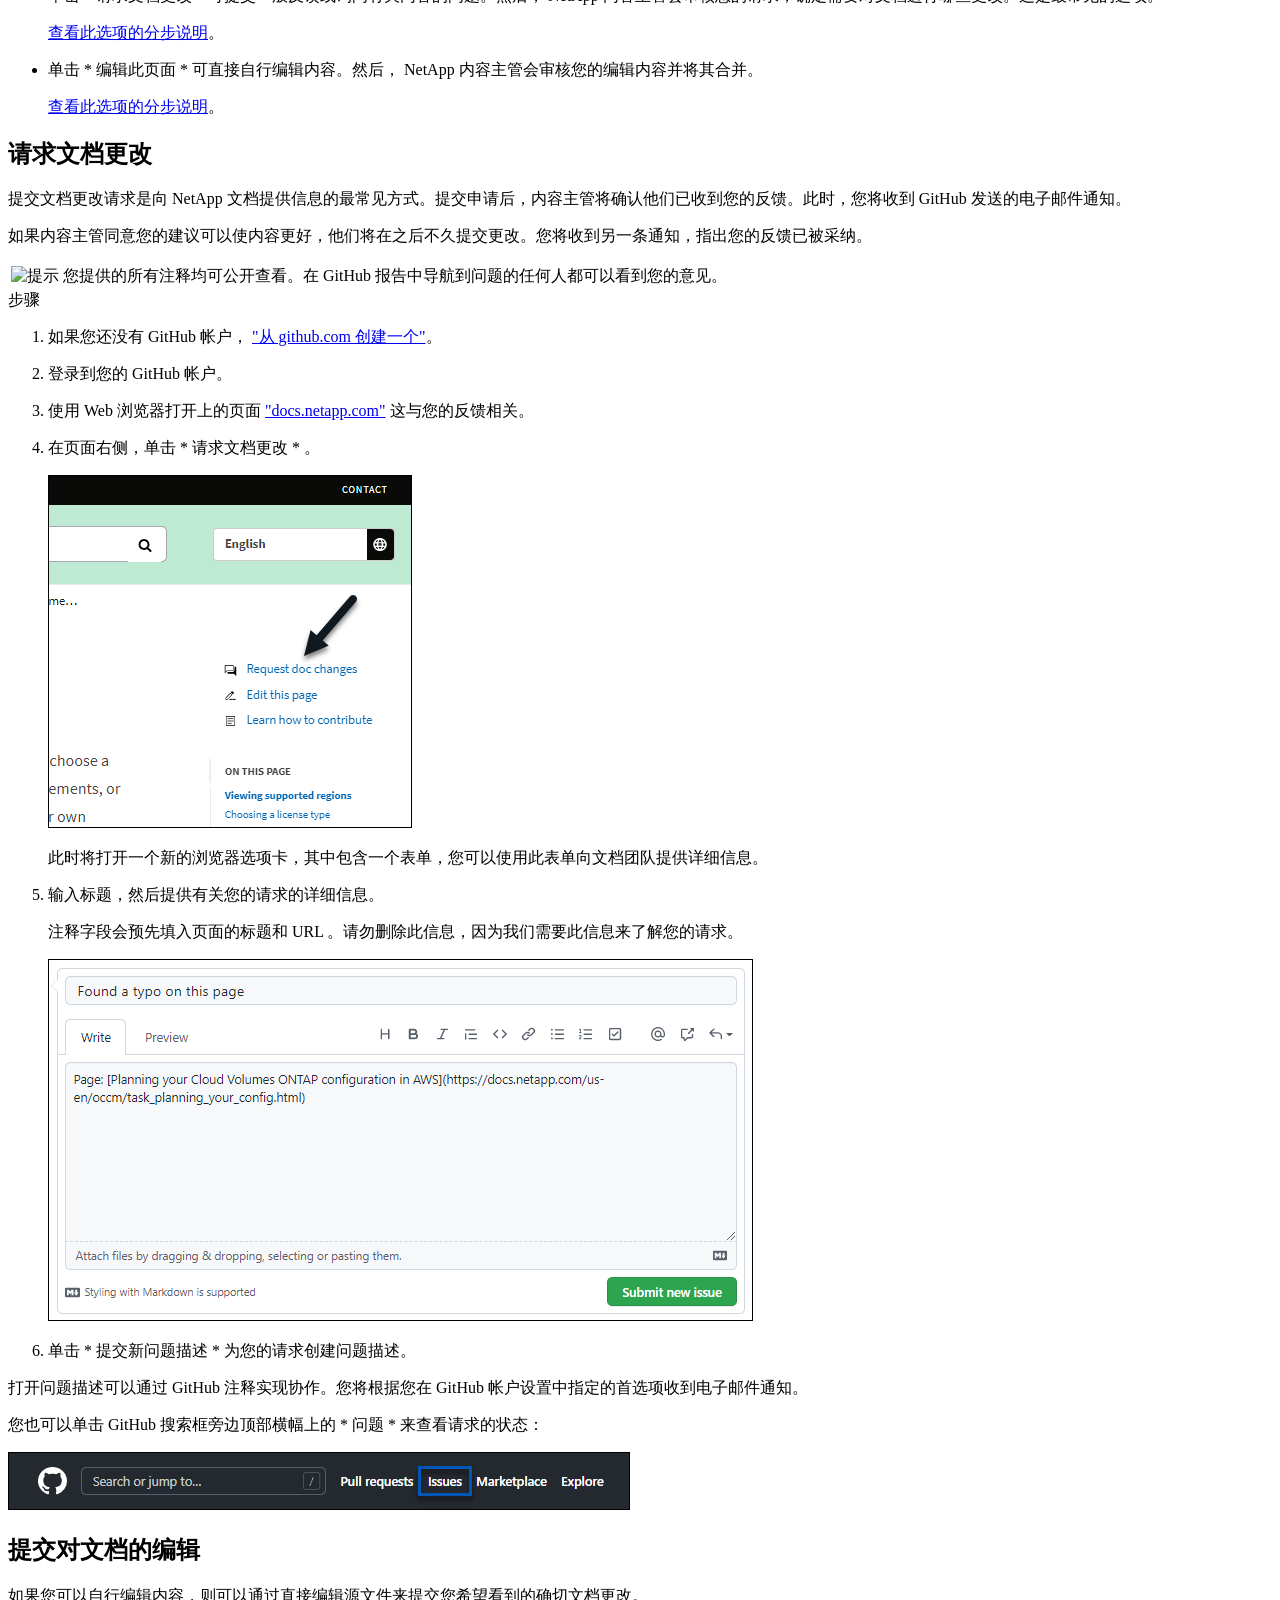
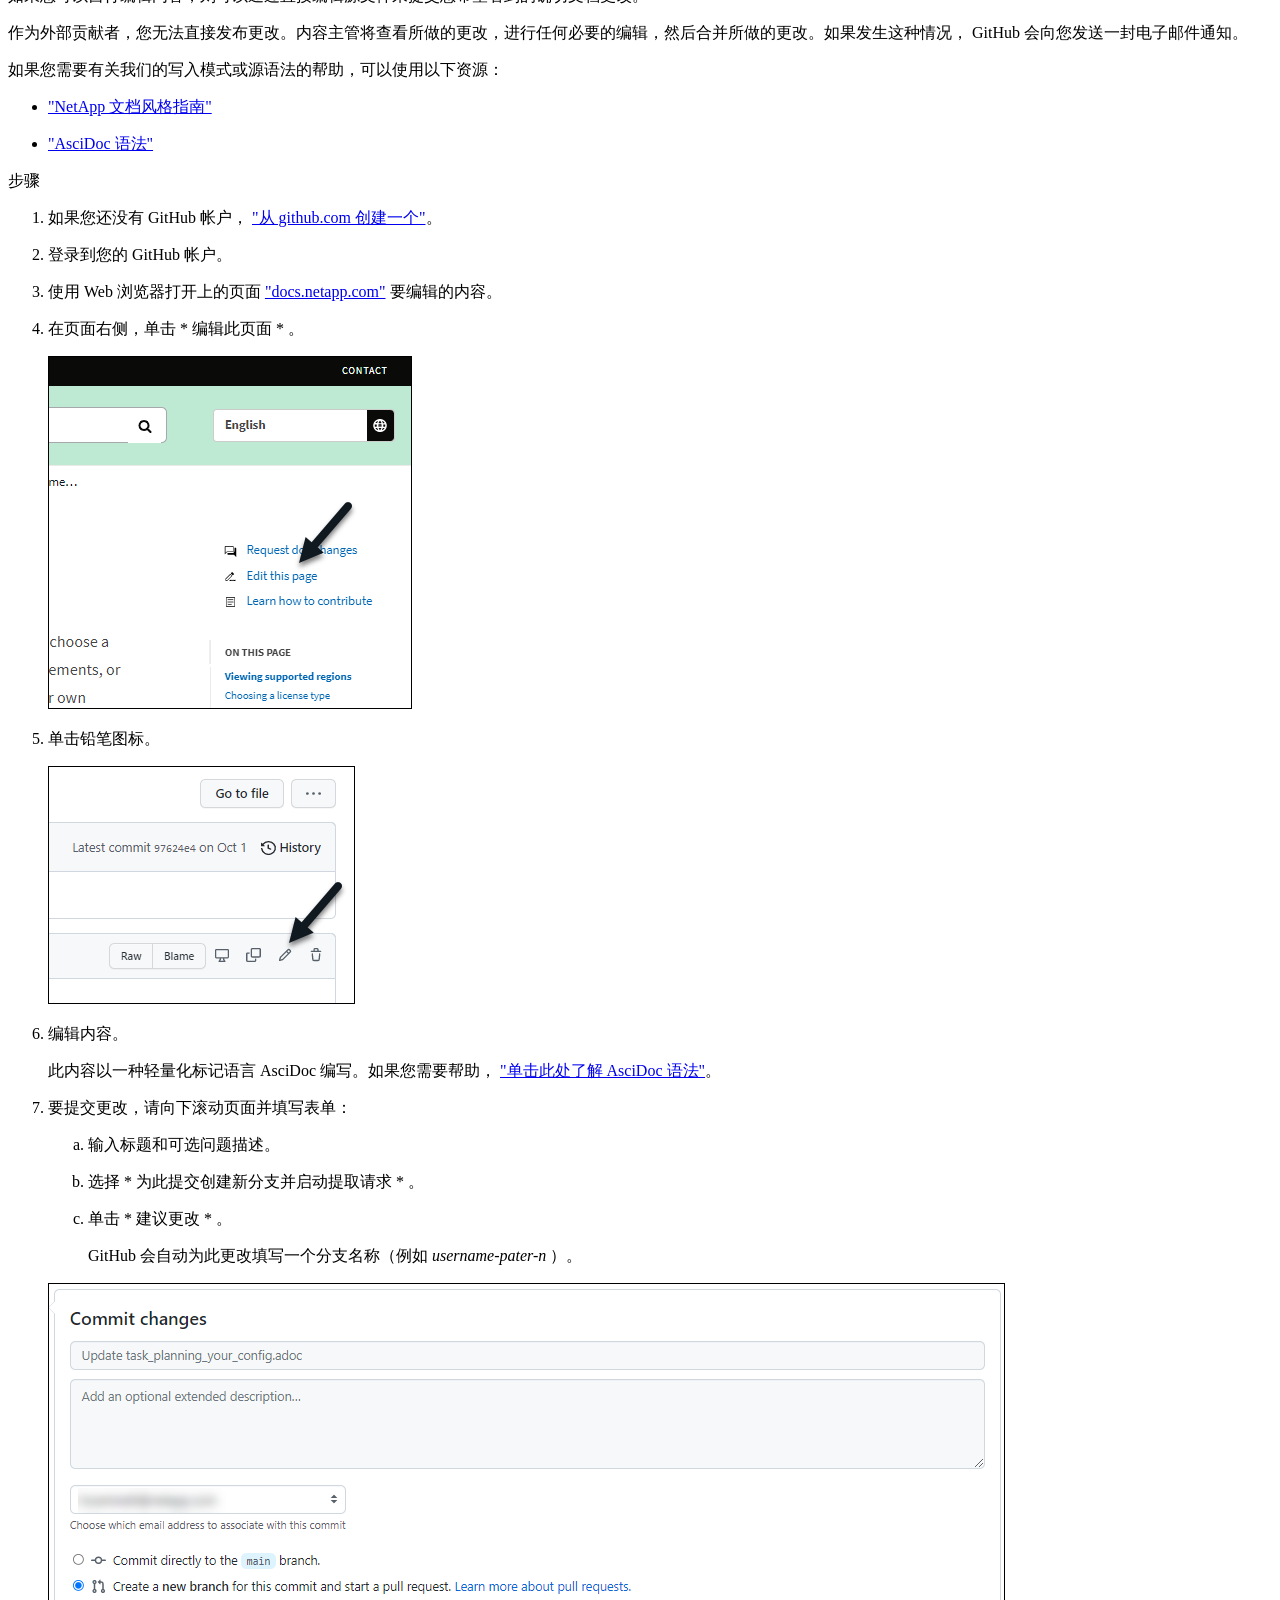
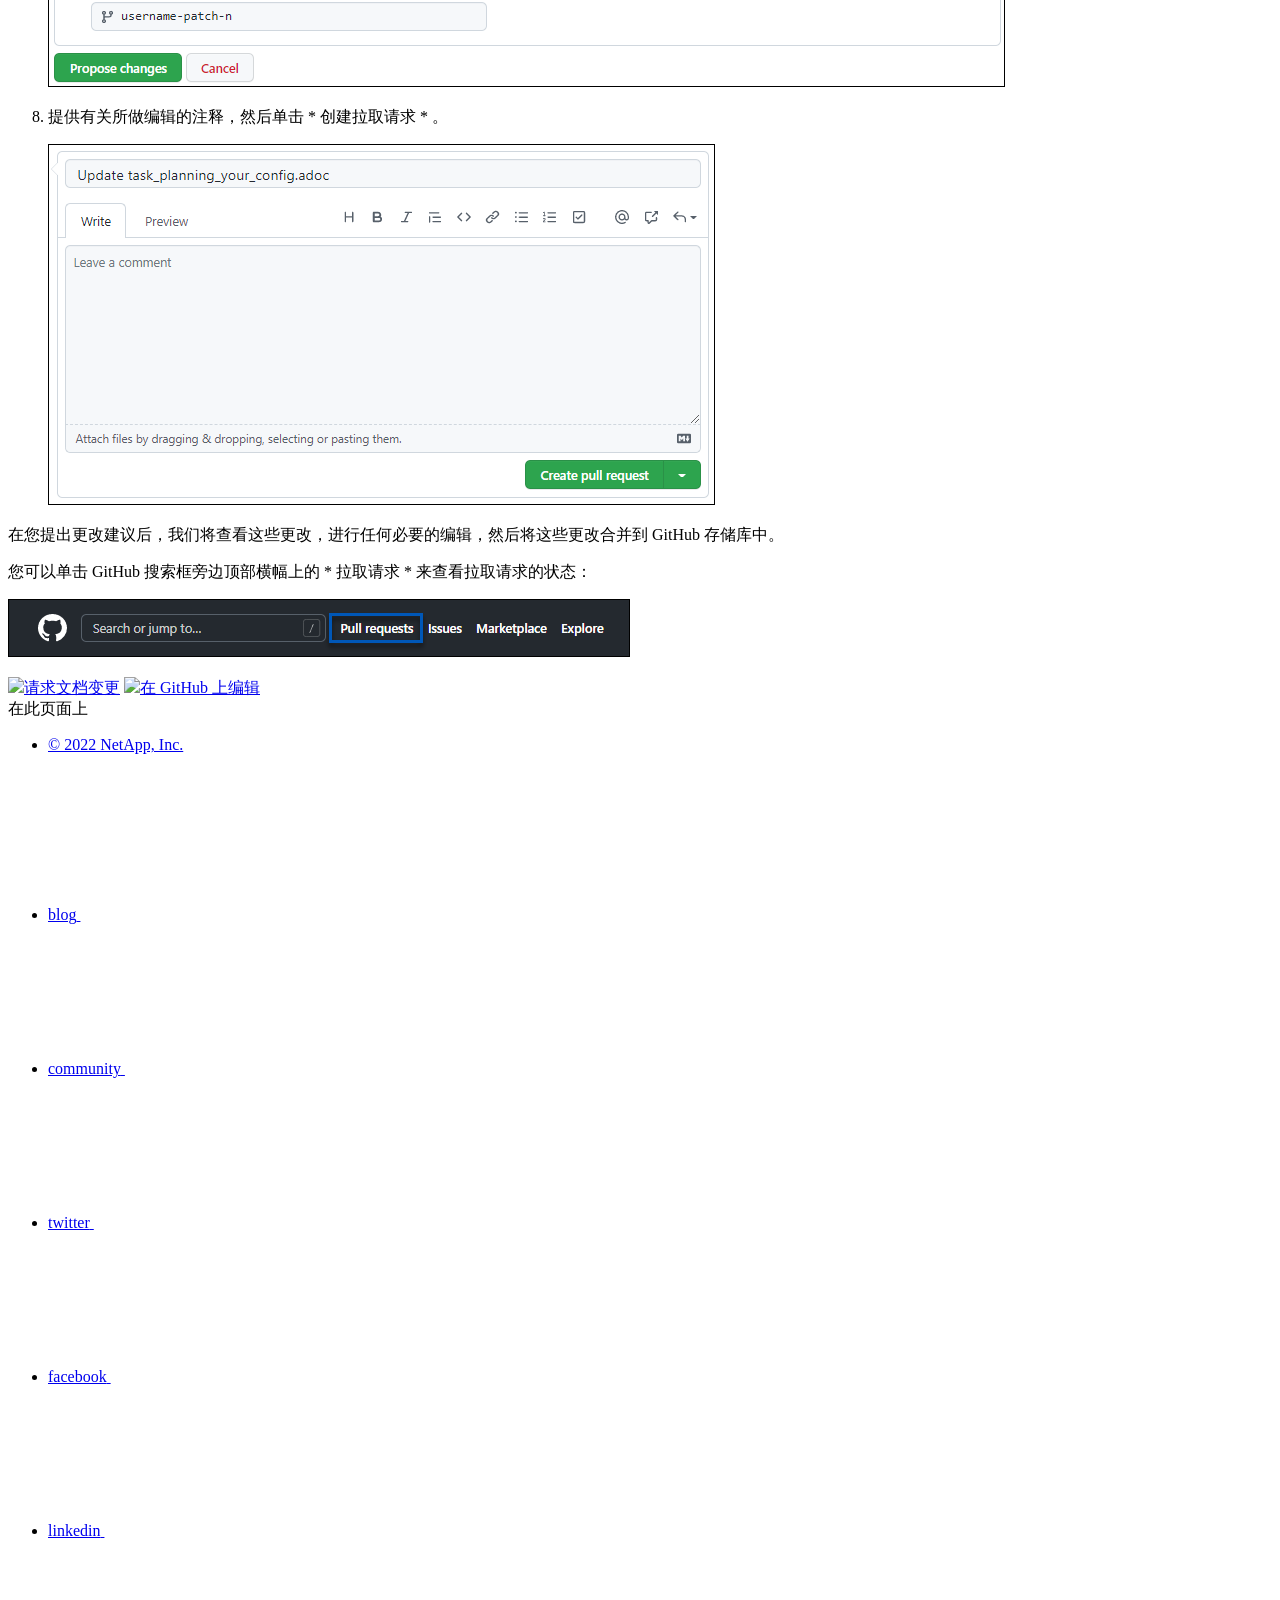
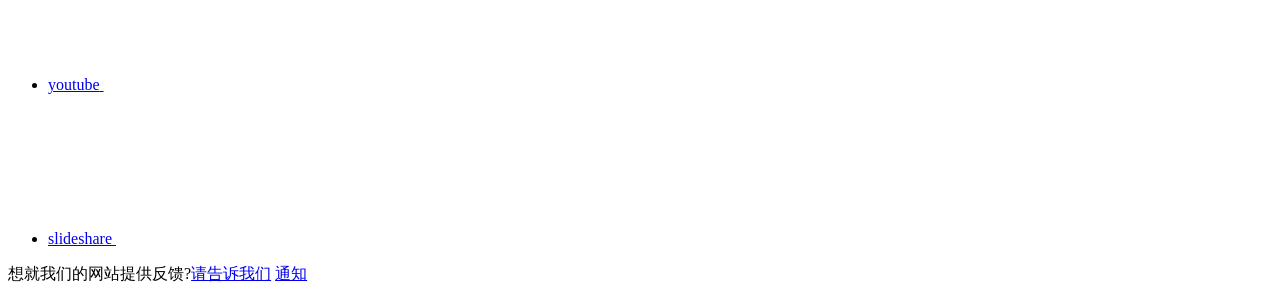
==== commit d864741b: "Deploying to gh-pages from  @ dbf50534c8150e5edccac0f1cf5ba20799a6b600 🚀" ====
--- a/index.html
+++ b/index.html
@@ -708,7 +708,7 @@
         <div class="n-footer__copyright">
           <ul class="n-footer__copyright-list">
             <li class="n-footer__copyright-link">
-            <a href="https://www.netapp.com/us/legal/copyright.aspx">© 2021 NetApp, Inc.</a>
+            <a href="https://www.netapp.com/us/legal/copyright.aspx">© 2022 NetApp, Inc.</a>
             </li>
 
 </ul>
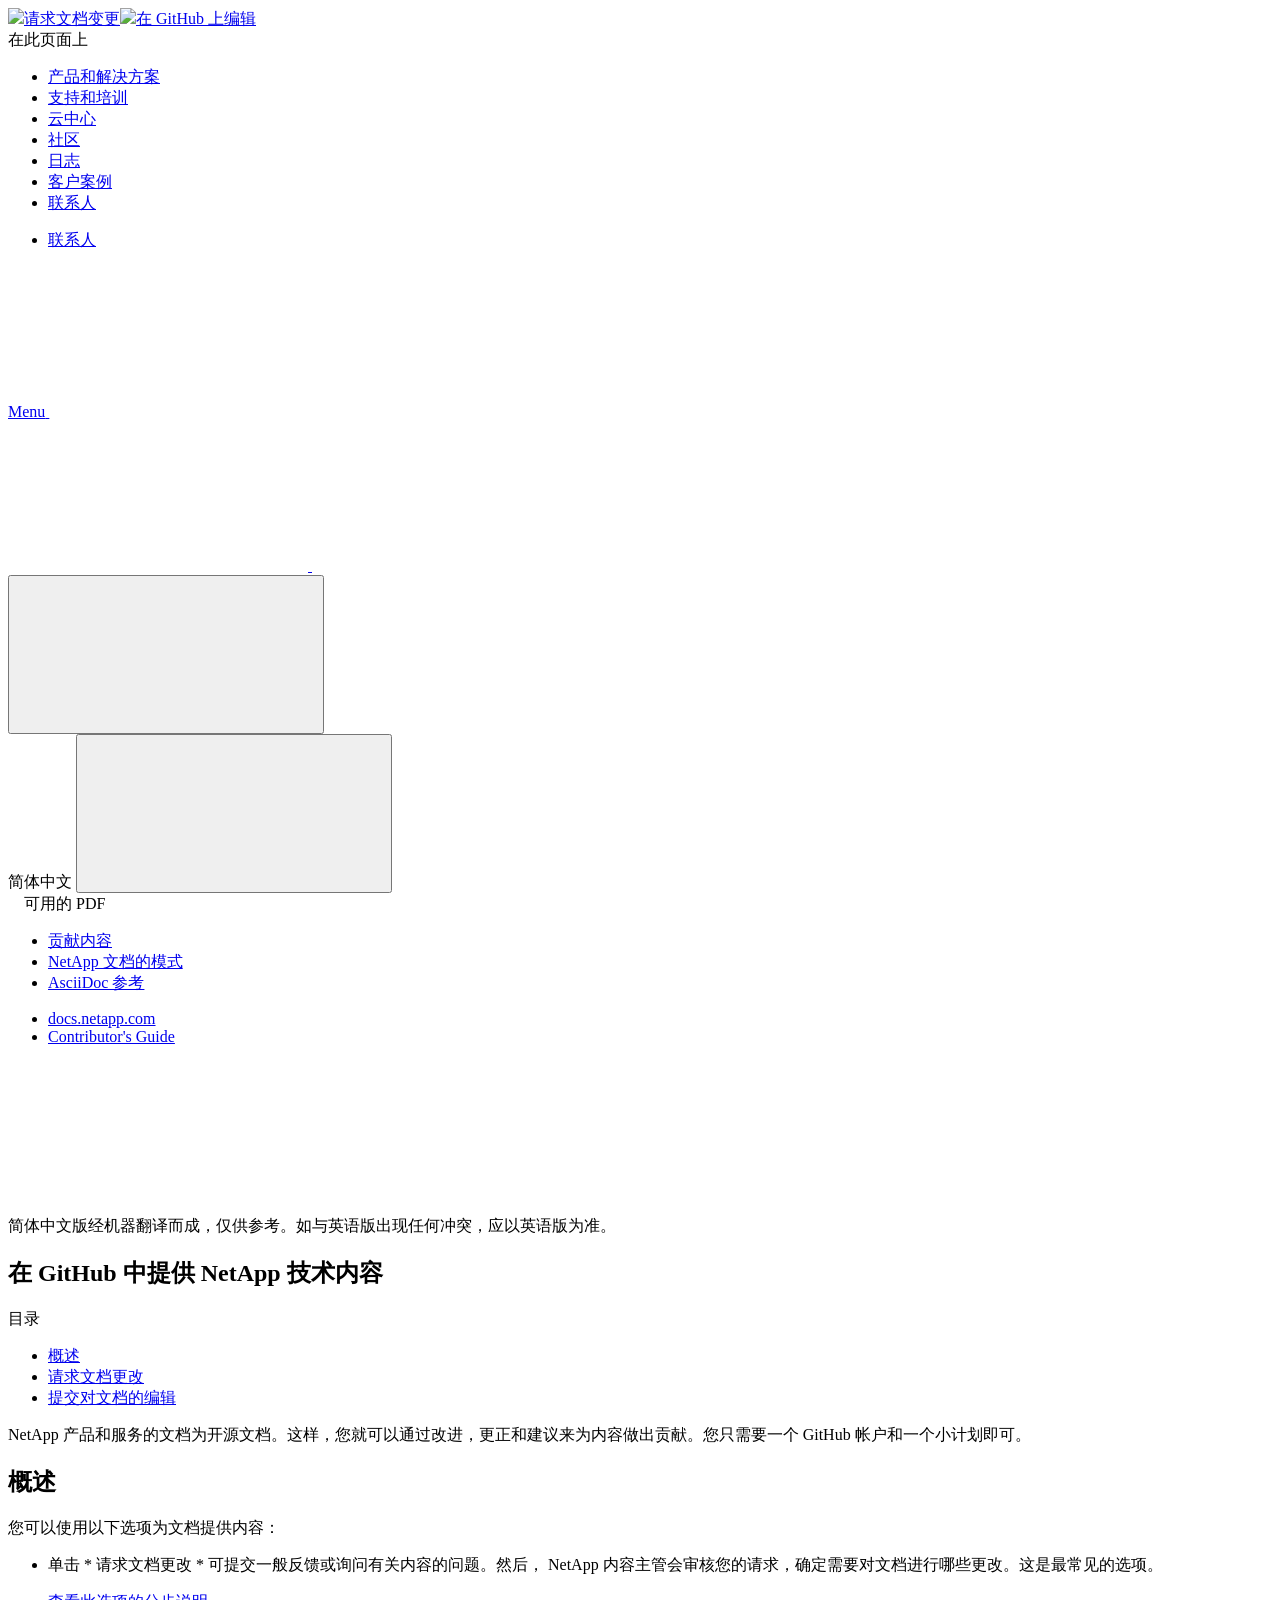
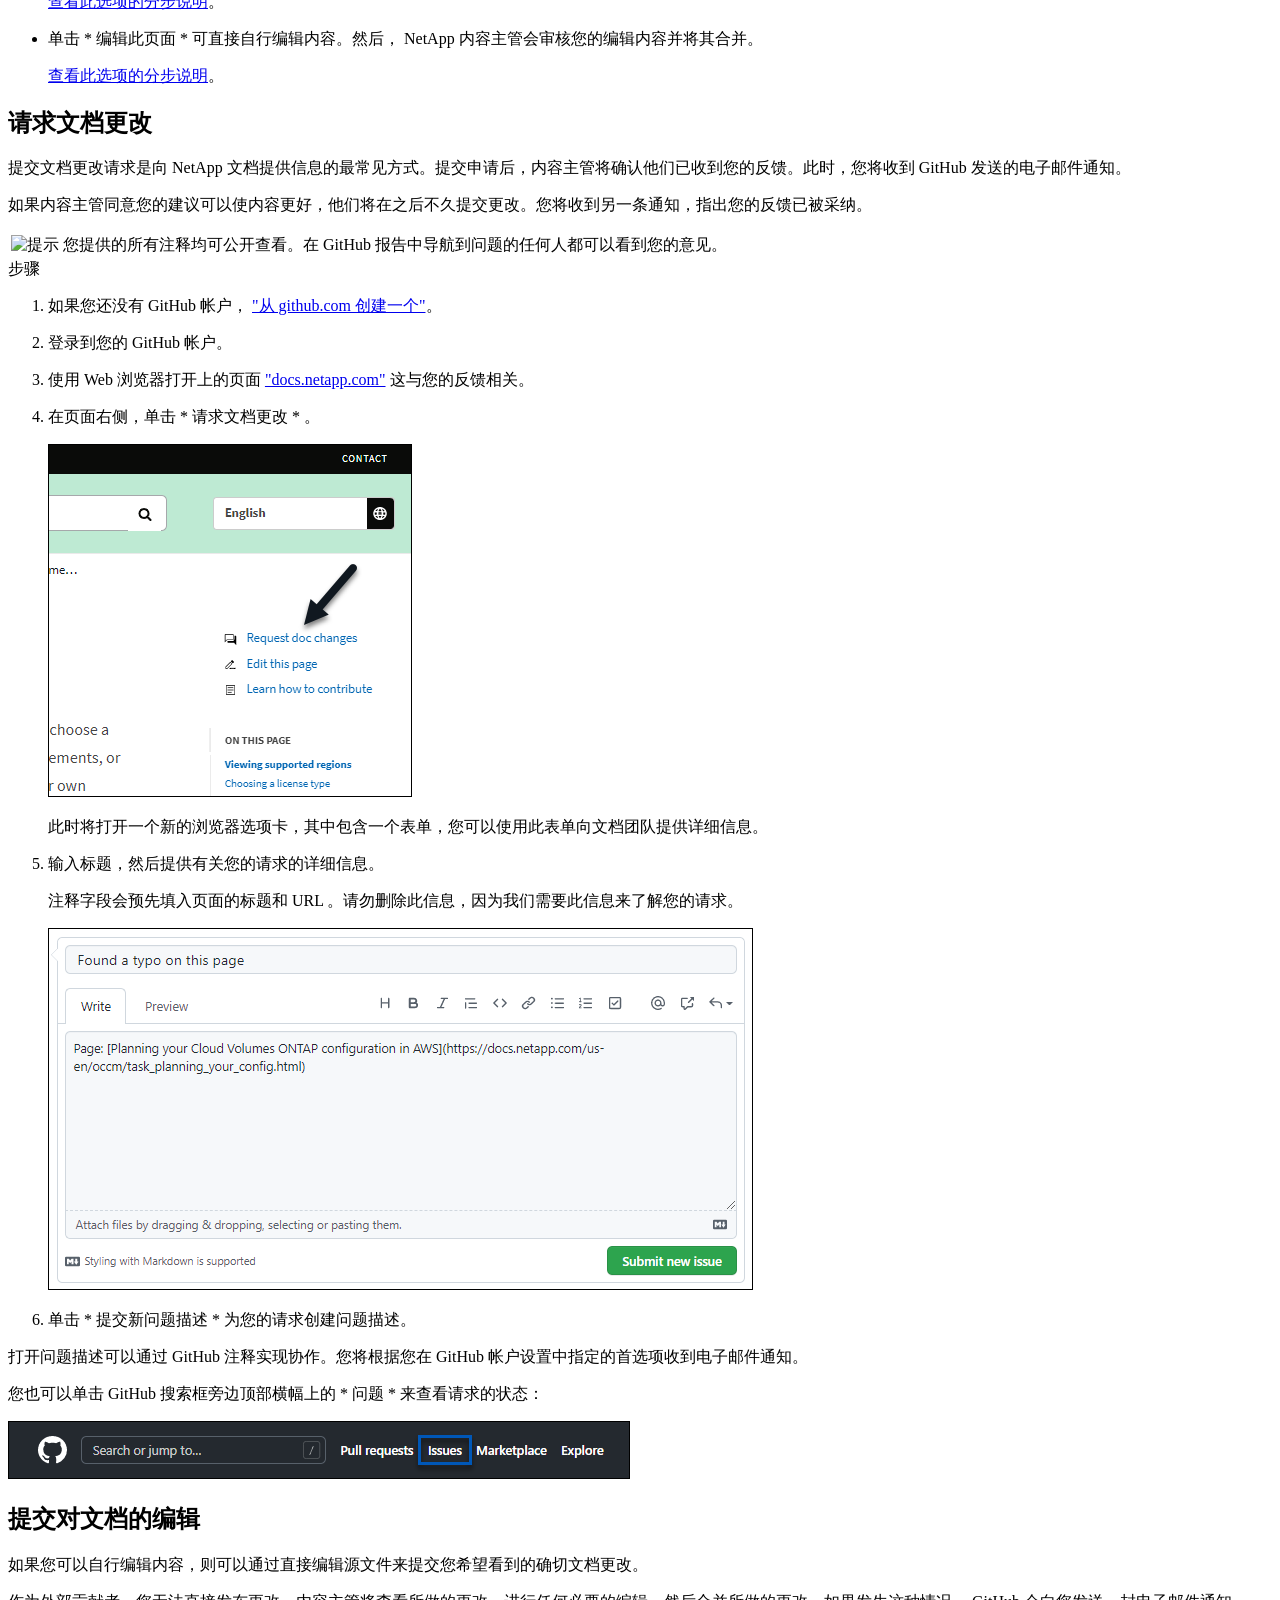
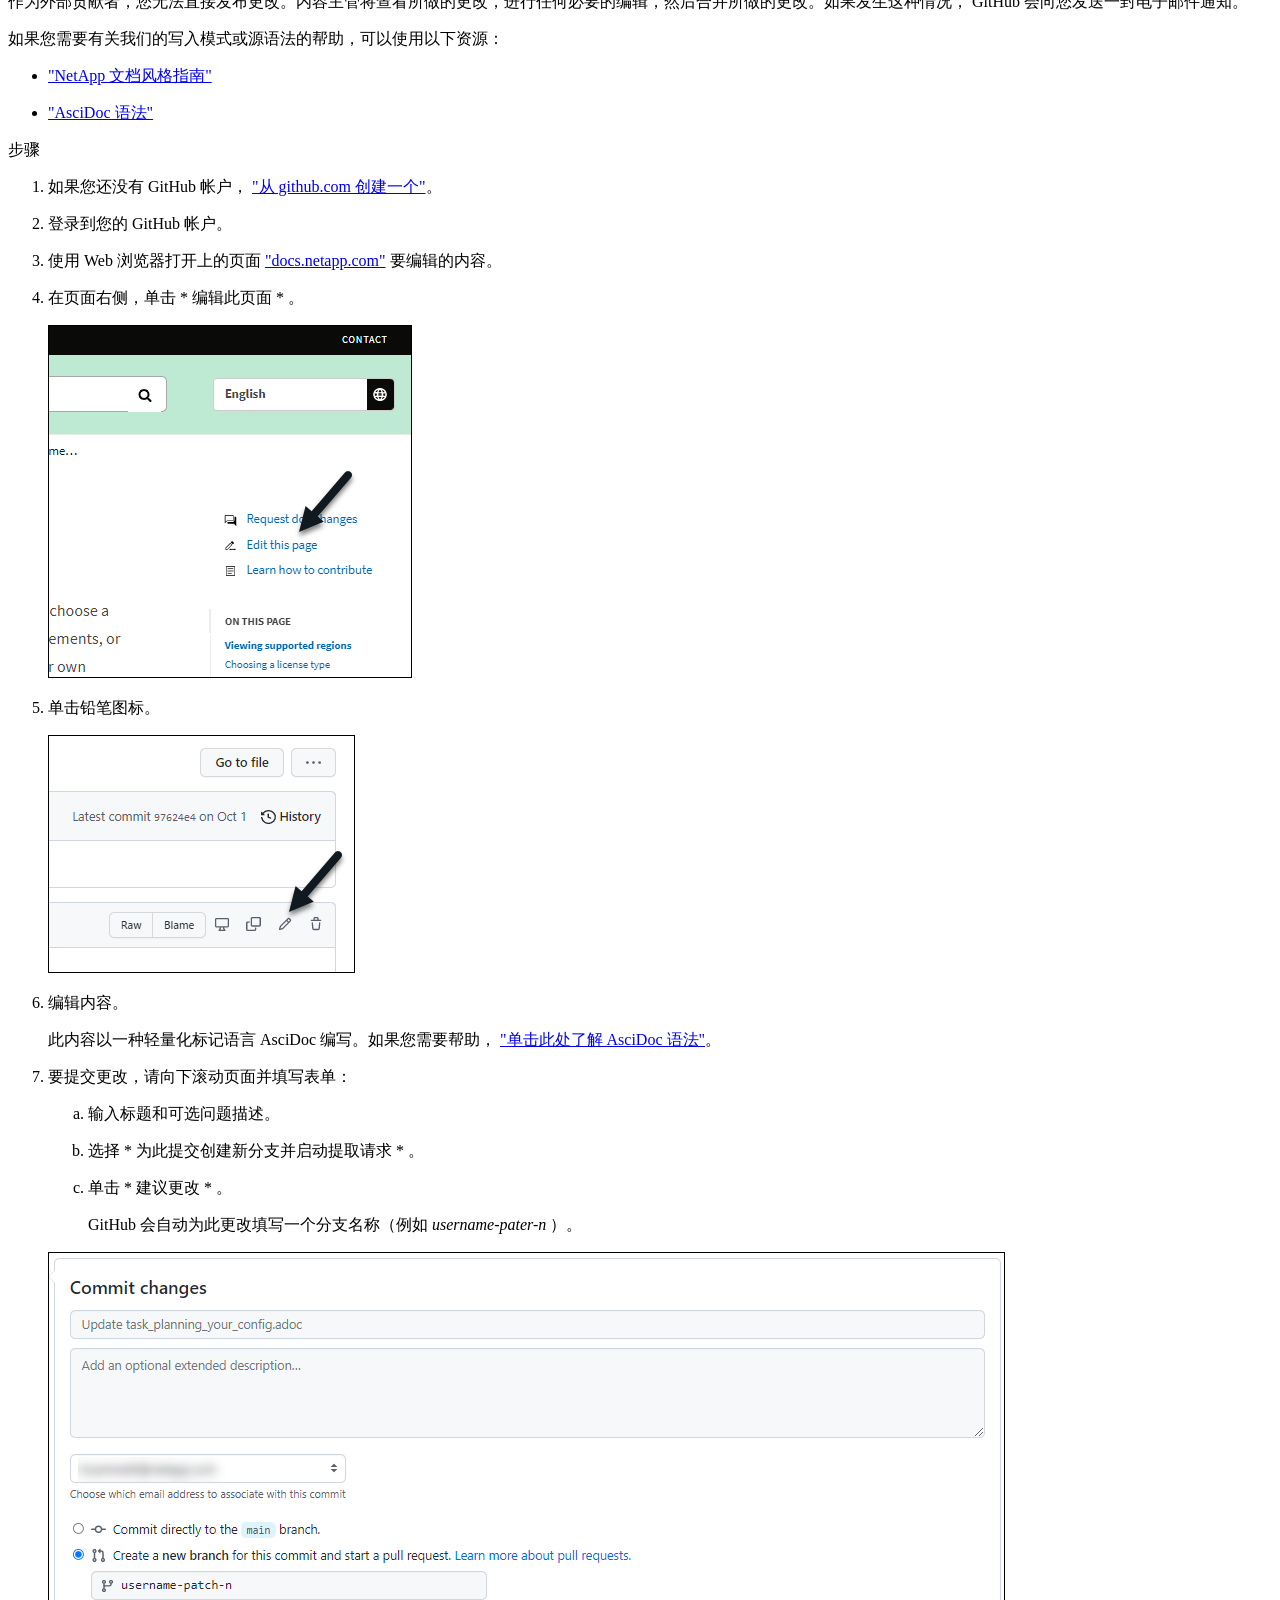
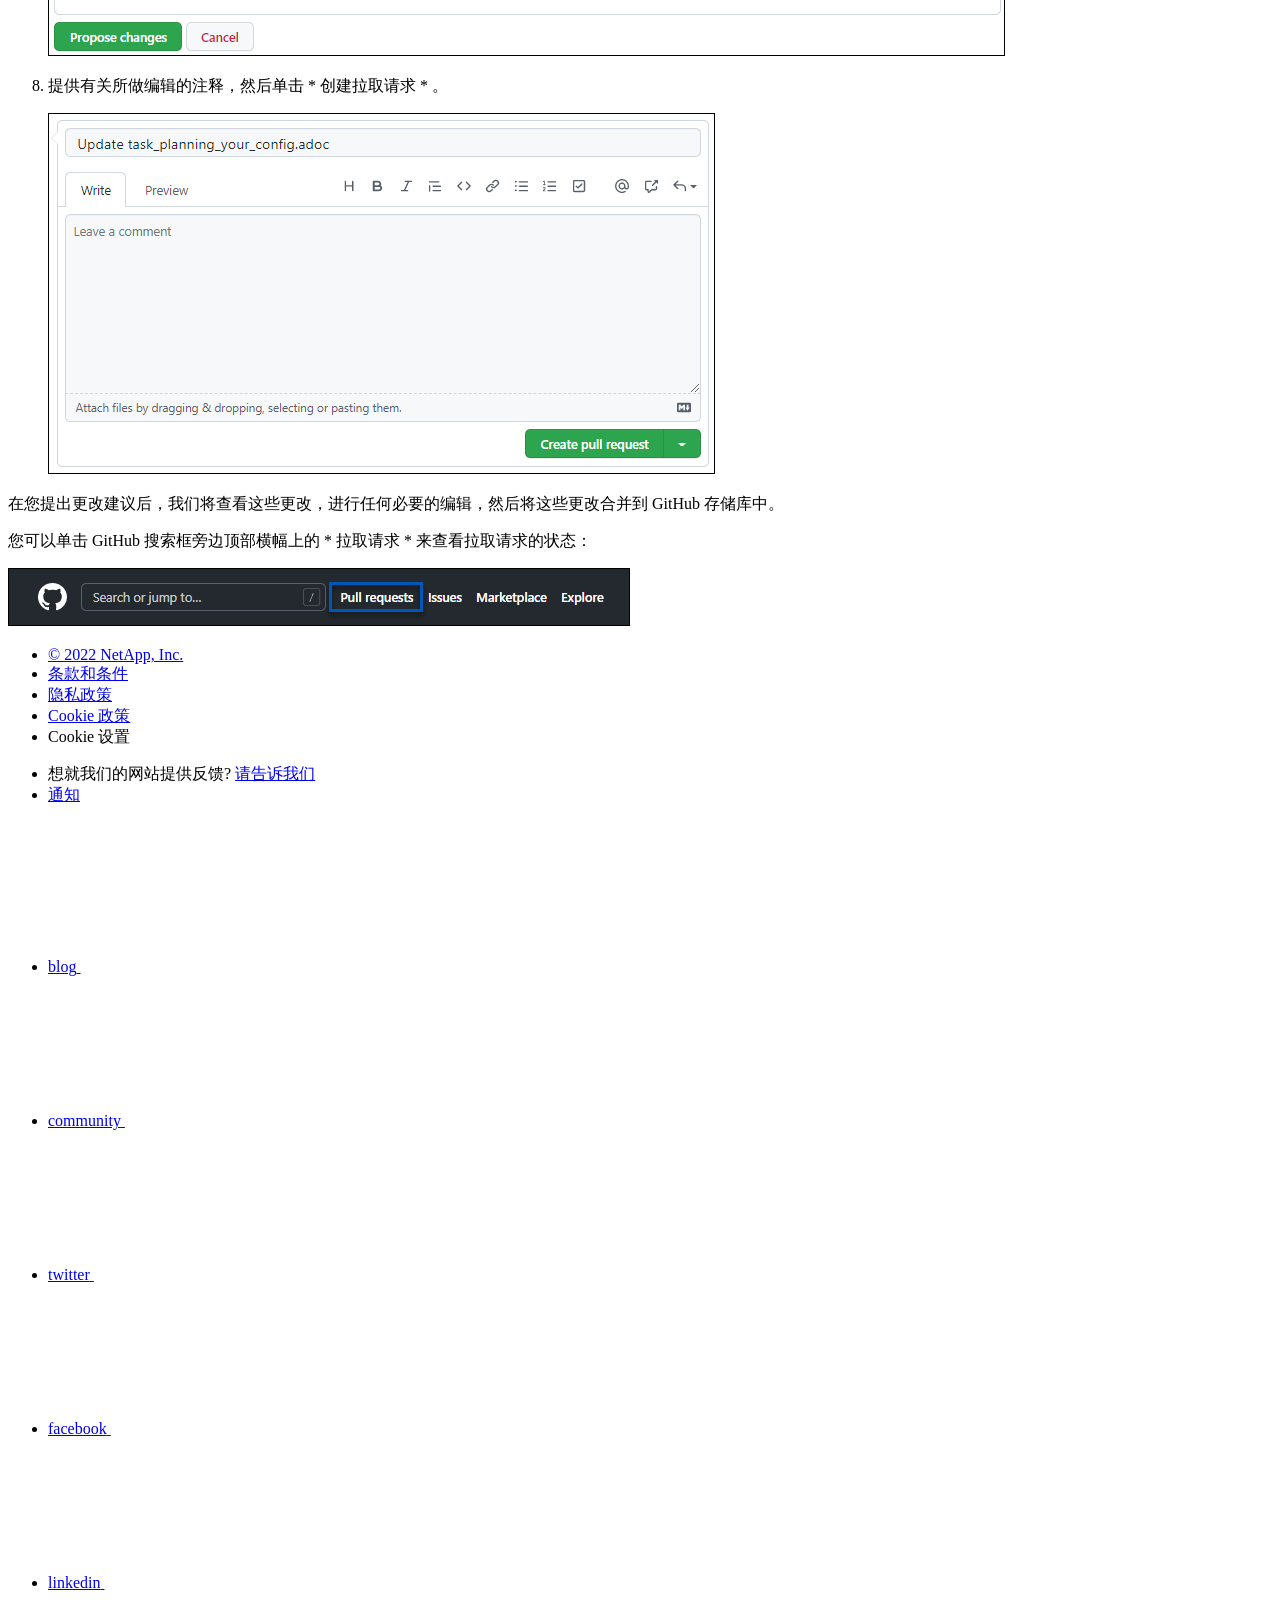
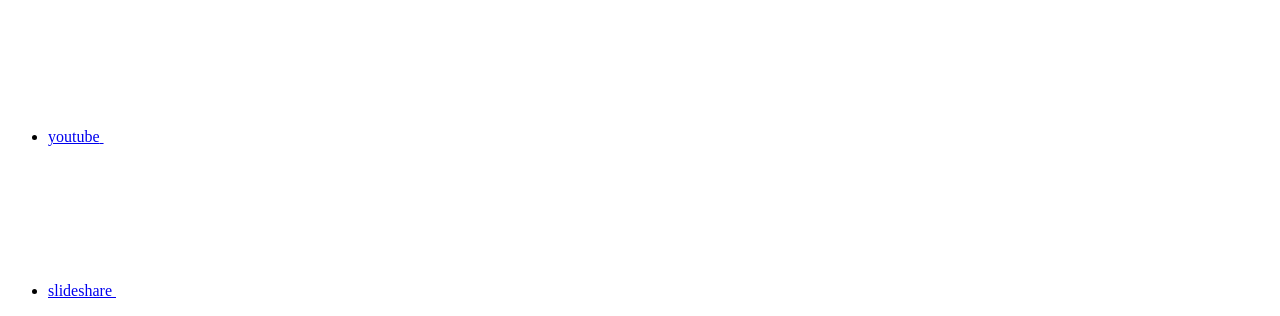
==== commit 09fc8a00: "Deploying to gh-pages from  @ 9f6ba3b4905c843efcca6c2f6214e210a5ad2b55 🚀" ====
--- a/index.html
+++ b/index.html
@@ -16,20 +16,11 @@
   <meta http-equiv="Content-Type" content="text/html; charset=utf-8">
   <meta http-equiv="encoding" content="utf-8">
   <meta http-equiv="nss-type" content="Product Documentation"/>
-  <meta http-equiv="nss-subtype" content="User Guide"/>
-  
-  <meta name="description" content="">
-  <meta name="keywords" content=" ">
-  
-  
-
-  <!-- Icons -->
+  <meta http-equiv="nss-subtype" content="User Guide"/><meta name="description" content="">
+  <meta name="keywords" content=" "><!-- Icons -->
   <link rel="icon" href="/zh-cn/contribute/images/favicon.ico" type="image/x-icon">
 
-  <!-- RSS Feed -->
-  
-
-  <!-- CSS Definitions: NetApp CSS should be defined after generic css -->
+  <!-- RSS Feed --><!-- CSS Definitions: NetApp CSS should be defined after generic css -->
 
   <!-- Elastic Search -->
   <link rel="stylesheet" href="//cdn.jsdelivr.net/searchkit/0.10.0/theme.css">
@@ -54,52 +45,65 @@
   <link rel="stylesheet" href='/zh-cn/contribute/css/na-utility.css' type='text/css'>
   <link rel="stylesheet" href='/zh-cn/contribute/css/na-sidebar.css' type='text/css'>
   <link rel='stylesheet' href='/zh-cn/contribute/css/clouddocs.css' type='text/css'>
+  <link rel='stylesheet' href='/zh-cn/contribute/css/custom-dropdown.css' type='text/css'>
   <link rel='stylesheet' href='/zh-cn/contribute/css/na-pagenav.css' type='text/css'>
 
   
   <link rel="stylesheet" href="/zh-cn/contribute/css/landing-page.css" type="text/css">
   <link rel="stylesheet" href="/zh-cn/contribute/css/tabbed-blocks.css" type="text/css">
-  <link rel="stylesheet" href='/zh-cn/contribute/css/product-family.css' type="text/css">
-  
-
-  
-  <link rel='stylesheet' href='/zh-cn/contribute/css/na-feature.css' type='text/css'>
-  
-
-
+  <!-- Canonical url -->
+  <link rel='stylesheet' href='/zh-cn/contribute/css/na-feature.css' type='text/css'><!-- Top level site integrations --><script>
+    if (document.location.hostname === "docs.netapp.com") {
+      var head = document.getElementsByTagName('head')[0];
+      var onetrustConsent = document.createElement("script");
+      onetrustConsent.type = "text/javascript";
+      onetrustConsent.src = "https://cdn.cookielaw.org/consent/72570c5c-fe30-465f-b0e0-b77f7fb4ae34/OtAutoBlock.js";
+      head.appendChild(onetrustConsent);
+
+      var onetrustScript = document.createElement("script");
+      onetrustScript.type = "text/javascript";
+      onetrustScript.src = "https://cdn.cookielaw.org/scripttemplates/otSDKStub.js";
+      onetrustScript.charset = "UTF-8";
+      onetrustScript.dataset.documentLanguage = "true";
+      onetrustScript.dataset.domainScript = "72570c5c-fe30-465f-b0e0-b77f7fb4ae34";
+      head.appendChild(onetrustScript);
+    }
+
+    function OptanonWrapper() { }
+
+    if (document.location.hostname === "docs.netapp.com") {
+      var adobe = document.createElement("script");
+      adobe.type = "text/plain";
+      adobe.className = "optanon-category-C0002";
+      adobe.src = "//assets.adobedtm.com/60287eadf1ee/c284da483c83/launch-e9ff3acac59f.min.js";
+      head.appendChild(adobe);
+
+      var google = document.createElement("script");
+      google.type = "text/plain";
+      google.className = "optanon-category-C0002";
+      google.src = "https://www.googletagmanager.com/gtag/js?id=UA-81697994-3";
+      head.appendChild(google);
+
+      window.dataLayer = window.dataLayer || [];
+      function gtag(){dataLayer.push(arguments);}
+      gtag('js', new Date());
+      gtag('config', 'UA-81697994-3');
+    }
+  </script>
   <script src="https://cdnjs.cloudflare.com/ajax/libs/jquery/2.1.4/jquery.min.js"></script>
   <script src="https://cdnjs.cloudflare.com/ajax/libs/jquery-cookie/1.4.1/jquery.cookie.min.js"></script>
-  <!-- Used to import Promise for IE. Required for SearchKit -->
-  <script src="https://cdnjs.cloudflare.com/ajax/libs/bluebird/3.3.5/bluebird.min.js"></script>
-  
-    <script src='/zh-cn/contribute/js/na-search.js'></script>
-  
-
-  
-  <script src='/zh-cn/contribute/js/na-pagenav.js'></script>
-  
-
-  <link rel='stylesheet' href='/zh-cn/contribute/css/prism.css' type='text/css'>
+
+  <!-- Used for Product Family Page Sidebar Visibility --><!-- Used to import Promise for IE. Required for SearchKit -->
+  <script src="https://cdnjs.cloudflare.com/ajax/libs/bluebird/3.3.5/bluebird.min.js"></script><script src='/zh-cn/contribute/js/na-search.js'></script><script src='/zh-cn/contribute/js/na-pagenav.js'></script><link rel='stylesheet' href='/zh-cn/contribute/css/prism.css' type='text/css'>
   <link rel='stylesheet' href='/zh-cn/contribute/css/prism-netapp.css' type='text/css'>
 
 
   <script src='/zh-cn/contribute/js/na-utility.js'></script>
   <script src='/zh-cn/contribute/js/clouddocs.js'></script>
-  <script>
-  if (document.location.hostname === "docs.netapp.com") {
-    var head = document.getElementsByTagName('head')[0];
-    var adobe = document.createElement("script");
-    adobe.type = "text/javascript";
-    adobe.src = "//assets.adobedtm.com/60287eadf1ee/c284da483c83/launch-e9ff3acac59f.min.js";
-    head.appendChild(adobe);
-  }
-  </script>
   <script src='/zh-cn/contribute/js/jquery.navgoco.min.js'></script>
   <script src="https://maxcdn.bootstrapcdn.com/bootstrap/3.3.7/js/bootstrap.min.js" integrity="sha384-Tc5IQib027qvyjSMfHjOMaLkfuWVxZxUPnCJA7l2mCWNIpG9mGCD8wGNIcPD7Txa" crossorigin="anonymous"></script>
   <script src='/zh-cn/contribute/js/toc.js'></script>
-  <script src='/zh-cn/contribute/js/customscripts.js'></script>
-
-  <script>
+  <script src='/zh-cn/contribute/js/customscripts.js'></script><script>
       $(document).ready(function() {
           
           var collapseOnInit = true;
@@ -148,17 +152,8 @@
               $("#tg-sb-icon").toggleClass('fa-toggle-off');
           });
       });
-  </script><script async src="https://www.googletagmanager.com/gtag/js?id=UA-81697994-3"></script>
-  <script>
-  if (document.location.hostname === "docs.netapp.com") {
-    window.dataLayer = window.dataLayer || [];
-    function gtag(){dataLayer.push(arguments);}
-    gtag('js', new Date());
-    gtag('config', 'UA-81697994-3');
-  }
   </script>
-  <script src='/zh-cn/contribute/js/version-dropdown.js'></script>
-  <script src='/zh-cn/contribute/js/product-family.js'></script>
+  <script src='/zh-cn/contribute/js/custom-dropdown.js'></script>
   <script src='/zh-cn/contribute/js/FileSaver.min.js'></script>
   <script src='/zh-cn/contribute/js/jszip-utils.min.js'></script>
   <script src='/zh-cn/contribute/js/jszip.min.js'></script>
@@ -166,11 +161,26 @@
 </head>
 
 
-  <body class role="document">
+  <body class role="document" data-flavor="">
     <div id="page" class="n-off-canvas-menu">
       <div class="n-off-canvas-menu__menu"><!--TODO: Add offcanvas code --></div>
       <div class="n-off-canvas-menu__content-wrap">
         <header class="site-header" id="banner">
+  
+  <!-- Start Page Toolbar -->
+  
+  <div class="page-nav-toolbar"><div class="page-nav-contribute"><a target="_blank" href="https://github.com/NetAppDocs/contribute/issues/new?body=Page%3A%20[在 GitHub 中提供 NetApp 技术内容](https://docs.netapp.com/zh-cn/contribute/index.html)" class="page-nav-contribute-link" role="button"><img src="/zh-cn/contribute/images/discuss-sm.svg" class="github-icon" />请求文档变更</a><a target="_blank" href="https://github.com/NetAppDocs/contribute/blob/main/index.adoc" class="page-nav-contribute-link" role="button"><img src="/zh-cn/contribute/images/edit-sm.svg" class="github-icon" />在 GitHub 上编辑</a><a target="_blank" href="https://docs.netapp.com/us-en/contribute/" class="page-nav-contribute-link" style="visibility: hidden;" ><img src="/zh-cn/contribute/images/article-sm.svg" class="github-icon" />提供者指南</a></div>
+    <div class="page-nav-container">
+      <nav class="page-nav-fixed">
+        <div class="page-nav-title">在此页面上</div>
+        <div class="page-nav-links">
+          <ul class="page-nav-inner" id="page-menu"></ul>
+        </div>
+      </nav>
+    </div>
+  </div>
+  
+  
   <!-- Start top_hat -->
   <div class="n-top-hat">
     <div class="n-container">
@@ -253,7 +263,8 @@
           data-did-you-mean="搜索 {suggestion}。" 
           data-no-results-found-did-you-mean="未找到与 {query} 匹配的结果。您是否要搜索 {suggestion}?" 
           data-results-found="找到 {hitCount} 个结果"  
-          data-sk-es-pf-indexes=""></div>
+          data-sk-es-pf-indexes=""
+          data-flavor=""></div>
           <button class="n-property-bar__search-toggle-button" type="button">
             <svg class="n-icon-search n-property-bar__search-toggle-button-icon" aria-labelledby="title">
               <title>search</title>
@@ -281,11 +292,15 @@
           <ul class="n-menu__list">
             <li class="n-menu__list-column">
               <ul class="n-menu__list"><li class="n-menu__list-item n-menu__list-item--level-1">
-                  <a href="https://docs.netapp.com/zh-cn/contribute/index.html" class="n-menu__header-text"><span translate="no" class="notranslate">简体中文</span></a>
-                </li><li class="n-menu__list-item n-menu__list-item--level-1">
                   <a href="https://docs.netapp.com/us-en/contribute/index.html" class="n-menu__header-text"><span translate="no" class="notranslate">English</span></a>
                 </li><li class="n-menu__list-item n-menu__list-item--level-1">
                   <a href="https://docs.netapp.com/ja-jp/contribute/index.html" class="n-menu__header-text"><span translate="no" class="notranslate">日本語</span></a>
+                </li><li class="n-menu__list-item n-menu__list-item--level-1">
+                  <a href="https://docs.netapp.com/ko-kr/contribute/index.html" class="n-menu__header-text"><span translate="no" class="notranslate">한국어</span></a>
+                </li><li class="n-menu__list-item n-menu__list-item--level-1">
+                  <a href="https://docs.netapp.com/zh-cn/contribute/index.html" class="n-menu__header-text"><span translate="no" class="notranslate">简体中文</span></a>
+                </li><li class="n-menu__list-item n-menu__list-item--level-1">
+                  <a href="https://docs.netapp.com/zh-tw/contribute/index.html" class="n-menu__header-text"><span translate="no" class="notranslate">繁體中文</span></a>
                 </li></ul>
             </li>
           </ul>
@@ -331,7 +346,7 @@
 <div class="ie-main">
   <!-- Sidebar Column -->
   
-  <div class="col-md-3" >
+  <div class="col-md-3" id="sidebar-height">
       <div class="n-pdf-header">
   <a id="toggleButtonPdf" class="n-pdf-button" type="button">
     <img src="/zh-cn/contribute/images/pdf.png" width="16" height="16"/>可用的 PDF<span>
@@ -340,6 +355,9 @@
 </div>
 <div class="n-pdf-body-container">
   <ul id="toggleContainerPdf" class="n-pdf-body" style="display:none;"><li class="pdf-ux-container">
+        
+        
+        
         <a target="_blank" href="/zh-cn/contribute/pdfs/fullsite-sidebar/在_GitHub_中提供_NetApp_技术内容.pdf" >
           <img src="/zh-cn/contribute/images/pdf.png" width="16" height="16"/>此文档站点的 PDF</a>
     <ul class="subfolders" style="display:none;"><li class="active pdf-hide">
@@ -402,33 +420,37 @@
         AsciiDoc 参考
       </a></li></ul>
 </div>
+<script>
+  window.onscroll = () => {
+    const value = -40 - (document.body.scrollHeight - (window.innerHeight + document.scrollingElement.scrollTop));
+    
+    document.getElementById("sidebar-height").style.bottom = Math.max(0,value) + "px";
+};
+</script>
 <!-- this highlights the active parent class in the navgoco sidebar. this is critical so that the parent expands when you're viewing a page. This must appear below the sidebar code above. Otherwise, if placed inside customscripts.js, the script runs before the sidebar code runs and the class never gets inserted.-->
 <script>$("li.active").parents('li').toggleClass("active");</script>
 
+
   </div>
   
 
   <div class="ie-content-pane n-doc__component-detail-content n-doc__component-detail-content--show-code">
-    <!-- Begin of page container -->
-    <article class="page-content">
+    <!-- Begin of page container --><article class="page-content">
       <div class="ie-utility">
   <div class="ie-menu">
     <div class="n-breadcrumb">
       <ul class="n-breadcrumb__list">
         <li class="n-breadcrumb__list-item">
-          <a href="https://www.netapp.com">主页</a>
+          <a href="https://docs.netapp.com">docs.netapp.com</a>
         </li>
-        <li class="n-breadcrumb__list-item">
-          <a href="https://docs.netapp.com">文档</a>
-        </li>
+        
+
         
 
         <li class="n-breadcrumb__list-item">
           <a href="/zh-cn/contribute/">Contributor's&nbsp;Guide</a>
         </li>
-        <li class="n-breadcrumb__list-item">
-          在 GitHub 中提供 NetApp 技术内容
-        </li>
+
       </ul>
     </div>
     <div style="clear: both"></div><!-- Main needs to have height -->
@@ -457,20 +479,8 @@
 <p class="page-details">
   
 
-<span>提供者
-  <a target="_blank" href="https://github.com/netapp-bcammett">
-    <img  class="avatar avatar-small"
-          alt="netapp-bcammett"
-          width="20" height="20"
-          src="https://avatars.githubusercontent.com/u/18287750?v=4"
-          style="border-radius: 50%;"/>
-  </a>
-  
-</span>
-
 
 </p>
-
 
 <div id="toc" class="toc">
 <div id="toctitle">目录</div>
@@ -676,27 +686,7 @@
     <!-- Page Container -->
   </div>
 
-  
-  <!-- Start Page Toolbar -->
-  <div class="page-nav-toolbar">
-    <div id="version-dropdown"></div>
-    <div class="page-nav-contribute"  >
-      <a target="_blank" href="https://github.com/NetAppDocs/contribute/issues/new?body=Page%3A%20[在 GitHub 中提供 NetApp 技术内容](https://docs.netapp.com/zh-cn/contribute/index.html)" class="page-nav-contribute-link" role="button"><img src="/zh-cn/contribute/images/discuss-sm.svg" class="github-icon" />请求文档变更</a>
-      <a target="_blank" href="https://github.com/NetAppDocs/contribute/blob/main/index.adoc" class="page-nav-contribute-link" role="button"><img src="/zh-cn/contribute/images/edit-sm.svg" class="github-icon" />在 GitHub 上编辑</a>
-      <a target="_blank" href="https://docs.netapp.com/us-en/contribute/" class="page-nav-contribute-link" style="visibility: hidden;" ><img src="/zh-cn/contribute/images/article-sm.svg" class="github-icon" />提供者指南</a>
-    </div>
-    <div class="page-nav-container">
-      <nav class="page-nav-fixed">
-        <div class="page-nav-title">在此页面上</div>
-        <div class="page-nav-links">
-          <ul class="page-nav-inner" id="page-menu"></ul>
-        </div>
-      </nav>
-    </div>
-  </div>
-  
-  <div style="clear: both"></div><!-- Main needs to have height -->
-</div>
+  <div style="clear: both"></div><!-- Main needs to have height --></div>
 
         </main>
 
@@ -704,103 +694,125 @@
   <div class="n-footer__bottom">
     <div class="n-container">
       <div class="n-footer__bottom-left">
-
         <div class="n-footer__copyright">
           <ul class="n-footer__copyright-list">
             <li class="n-footer__copyright-link">
-            <a href="https://www.netapp.com/us/legal/copyright.aspx">© 2022 NetApp, Inc.</a>
-            </li>
-
-</ul>
-</div>
-<div class="n-footer__social-links">
-<ul class="n-footer__social-link-list">
-<li class="n-footer__social-link-list-item">
-<a class="n-footer__social-link" data-ntap-social="follow-blog" href="https://blog.netapp.com" target="_blank" title="blog" alt="blog">
-<span class="n-footer__social-link-text">blog</span>
-<svg class="n-icon-blog n-footer__social-link-icon" aria-labelledby="title">
-  <title>blog@</title>
-  <use xmlns:xlink="http://www.w3.org/1999/xlink" xlink:href="/zh-cn/contribute/common/svg/sprite.svg#blog"></use>
-</svg>
-
-</a>
-</li>
-<li class="n-footer__social-link-list-item">
-<a class="n-footer__social-link" data-ntap-social="follow-community" href="https://community.netapp.com/" target="_blank" title="community" alt="community">
-<span class="n-footer__social-link-text">community</span>
-<svg class="n-icon-community n-footer__social-link-icon" aria-labelledby="title">
-<title>community@</title>
-<use xmlns:xlink="http://www.w3.org/1999/xlink" xlink:href="/zh-cn/contribute/common/svg/sprite.svg#comments"></use>
-</svg>
-
-</a>
-</li>
-<li class="n-footer__social-link-list-item">
-<a class="n-footer__social-link" data-ntap-social="follow-twitter" href="https://twitter.com/netapp" target="_blank" title="twitter" alt="twitter">
-<span class="n-footer__social-link-text">twitter</span>
-<svg class="n-icon-twitter n-footer__social-link-icon" aria-labelledby="title">
-<title>twitter@</title>
-<use xmlns:xlink="http://www.w3.org/1999/xlink" xlink:href="/zh-cn/contribute/common/svg/sprite.svg#twitter"></use>
-</svg>
-
-</a>
-</li>
-<li class="n-footer__social-link-list-item">
-<a class="n-footer__social-link" data-ntap-social="follow-facebook" href="https://www.facebook.com/NetApp" target="_blank" title="facebook" alt="facebook">
-<span class="n-footer__social-link-text">facebook</span>
-<svg class="n-icon-facebook n-footer__social-link-icon" aria-labelledby="title">
-<title>facebook@</title>
-<use xmlns:xlink="http://www.w3.org/1999/xlink" xlink:href="/zh-cn/contribute/common/svg/sprite.svg#facebook"></use>
-</svg>
-
-</a>
-</li>
-<li class="n-footer__social-link-list-item">
-<a class="n-footer__social-link" data-ntap-social="follow-linkedin" href="https://www.linkedin.com/company/netapp" target="_blank" title="linkedin" alt="linkedin">
-<span class="n-footer__social-link-text">linkedin</span>
-<svg class="n-icon-linkedin n-footer__social-link-icon" aria-labelledby="title">
-<title>linkedin@</title>
-<use xmlns:xlink="http://www.w3.org/1999/xlink" xlink:href="/zh-cn/contribute/common/svg/sprite.svg#linkedin"></use>
-</svg>
-
-</a>
-</li>
-<li class="n-footer__social-link-list-item">
-<a class="n-footer__social-link" data-ntap-social="follow-youtube" href="https://www.youtube.com/user/NetAppTV" target="_blank" title="youtube" alt="youtube">
-<span class="n-footer__social-link-text">youtube</span>
-<svg class="n-icon-youtube n-footer__social-link-icon" aria-labelledby="title">
-<title>youtube@</title>
-<use xmlns:xlink="http://www.w3.org/1999/xlink" xlink:href="/zh-cn/contribute/common/svg/sprite.svg#youtube"></use>
-</svg>
-
-</a>
-</li>
-<li class="n-footer__social-link-list-item">
-<a class="n-footer__social-link" data-ntap-social="follow-slideshare" href="https://www.slideshare.net/NetApp" target="_blank" title="slideshare" alt="slideshare">
-<span class="n-footer__social-link-text">slideshare</span>
-<svg class="n-icon-slideshare n-footer__social-link-icon" aria-labelledby="title">
-<title>slideshare@</title>
-<use xmlns:xlink="http://www.w3.org/1999/xlink" xlink:href="/zh-cn/contribute/common/svg/sprite.svg#slideshare"></use>
-</svg>
-
-</a>
-</li>
-</ul>
-</div>
-
-</div>
-<div class="n-footer__bottom-right">
-  <p class="n-footer__fine-print">想就我们的网站提供反馈?<a target="_self" href="javascript:netapp_mailto()" class="n-footer__copyright">请告诉我们</a>
-  <a href="https://docs.netapp.com/zh-cn/announcements/" class="n-footer__copyright">通知</a>
-  </p>
-</div>
-</div>
-</div>
+              <a href="https://www.netapp.com/us/legal/copyright.aspx">© 2022 NetApp, Inc.</a>
+            </li>
+            <li class="n-footer__copyright-link">
+              <a href="https://www.netapp.com/company/legal/terms-of-use/">条款和条件</a>
+            </li>
+            <li class="n-footer__copyright-link">
+              <a href="https://www.netapp.com/company/legal/privacy-policy/">隐私政策</a>
+            </li>
+            <li class="n-footer__copyright-link">
+              <a href="https://www.netapp.com/company/legal/cookie-policy/">Cookie 政策</a>
+            </li>
+            <li class="n-footer__copyright-link">
+              <a class="ot-sdk-show-settings">Cookie 设置</a>
+            </li>
+          </ul>
+        </div>
+      </div>
+      <div class="n-footer__bottom-right">
+        <div class="n-footer__copyright">
+          <ul class="n-footer__copyright-list">
+            <li class="n-footer__copyright-link">
+              <span class="n-footer__fine-print">想就我们的网站提供反馈?</span>
+              <a target="_self" href="javascript:netapp_mailto()">请告诉我们</a>
+            </li>
+            <li class="n-footer__copyright-link">
+              <a href="https://docs.netapp.com/zh-cn/announcements/">通知</a>
+            </li>
+          </ul>
+        </div>
+        <div class="n-footer__social-links">
+          <ul class="n-footer__social-link-list">
+            <li class="n-footer__social-link-list-item">
+              <a class="n-footer__social-link" data-ntap-social="follow-blog" href="https://blog.netapp.com"
+                target="_blank" title="blog" alt="blog">
+                <span class="n-footer__social-link-text">blog</span>
+                <svg class="n-icon-blog n-footer__social-link-icon" aria-labelledby="title">
+                  <title>blog@</title>
+                  <use xmlns:xlink="http://www.w3.org/1999/xlink"
+                    xlink:href="/zh-cn/contribute/common/svg/sprite.svg#blog"></use>
+                </svg>
+              </a>
+            </li>
+            <li class="n-footer__social-link-list-item">
+              <a class="n-footer__social-link" data-ntap-social="follow-community" href="https://community.netapp.com/"
+                target="_blank" title="community" alt="community">
+                <span class="n-footer__social-link-text">community</span>
+                <svg class="n-icon-community n-footer__social-link-icon" aria-labelledby="title">
+                  <title>community@</title>
+                  <use xmlns:xlink="http://www.w3.org/1999/xlink"
+                    xlink:href="/zh-cn/contribute/common/svg/sprite.svg#comments"></use>
+                </svg>
+              </a>
+            </li>
+            <li class="n-footer__social-link-list-item">
+              <a class="n-footer__social-link" data-ntap-social="follow-twitter" href="https://twitter.com/netapp"
+                target="_blank" title="twitter" alt="twitter">
+                <span class="n-footer__social-link-text">twitter</span>
+                <svg class="n-icon-twitter n-footer__social-link-icon" aria-labelledby="title">
+                  <title>twitter@</title>
+                  <use xmlns:xlink="http://www.w3.org/1999/xlink"
+                    xlink:href="/zh-cn/contribute/common/svg/sprite.svg#twitter"></use>
+                </svg>
+              </a>
+            </li>
+            <li class="n-footer__social-link-list-item">
+              <a class="n-footer__social-link" data-ntap-social="follow-facebook" href="https://www.facebook.com/NetApp"
+                target="_blank" title="facebook" alt="facebook">
+                <span class="n-footer__social-link-text">facebook</span>
+                <svg class="n-icon-facebook n-footer__social-link-icon" aria-labelledby="title">
+                  <title>facebook@</title>
+                  <use xmlns:xlink="http://www.w3.org/1999/xlink"
+                    xlink:href="/zh-cn/contribute/common/svg/sprite.svg#facebook"></use>
+                </svg>
+              </a>
+            </li>
+            <li class="n-footer__social-link-list-item">
+              <a class="n-footer__social-link" data-ntap-social="follow-linkedin"
+                href="https://www.linkedin.com/company/netapp" target="_blank" title="linkedin" alt="linkedin">
+                <span class="n-footer__social-link-text">linkedin</span>
+                <svg class="n-icon-linkedin n-footer__social-link-icon" aria-labelledby="title">
+                  <title>linkedin@</title>
+                  <use xmlns:xlink="http://www.w3.org/1999/xlink"
+                    xlink:href="/zh-cn/contribute/common/svg/sprite.svg#linkedin"></use>
+                </svg>
+              </a>
+            </li>
+            <li class="n-footer__social-link-list-item">
+              <a class="n-footer__social-link" data-ntap-social="follow-youtube"
+                href="https://www.youtube.com/user/NetAppTV" target="_blank" title="youtube" alt="youtube">
+                <span class="n-footer__social-link-text">youtube</span>
+                <svg class="n-icon-youtube n-footer__social-link-icon" aria-labelledby="title">
+                  <title>youtube@</title>
+                  <use xmlns:xlink="http://www.w3.org/1999/xlink"
+                    xlink:href="/zh-cn/contribute/common/svg/sprite.svg#youtube"></use>
+                </svg>
+              </a>
+            </li>
+            <li class="n-footer__social-link-list-item">
+              <a class="n-footer__social-link" data-ntap-social="follow-slideshare"
+                href="https://www.slideshare.net/NetApp" target="_blank" title="slideshare" alt="slideshare">
+                <span class="n-footer__social-link-text">slideshare</span>
+                <svg class="n-icon-slideshare n-footer__social-link-icon" aria-labelledby="title">
+                  <title>slideshare@</title>
+                  <use xmlns:xlink="http://www.w3.org/1999/xlink"
+                    xlink:href="/zh-cn/contribute/common/svg/sprite.svg#slideshare"></use>
+                </svg>
+              </a>
+            </li>
+          </ul>
+        </div>
+      </div>
+    </div>
+  </div>
 </footer>
 
-      </div>
-
-      <!-- Elasticsearch JS -->
+      </div><!-- Elasticsearch JS -->
       <script type="text/javascript" src='/zh-cn/contribute/js/bundle.js'></script>
 
       <!-- Syntax Highlighting -->
@@ -815,7 +827,4 @@
     </script>
     <script src='/zh-cn/contribute/js/www-ntap.js'></script>
     <script src='/zh-cn/contribute/js/tabbed-blocks.js'></script>
-  </body>
-
-  
-</html>
+  </body></html>
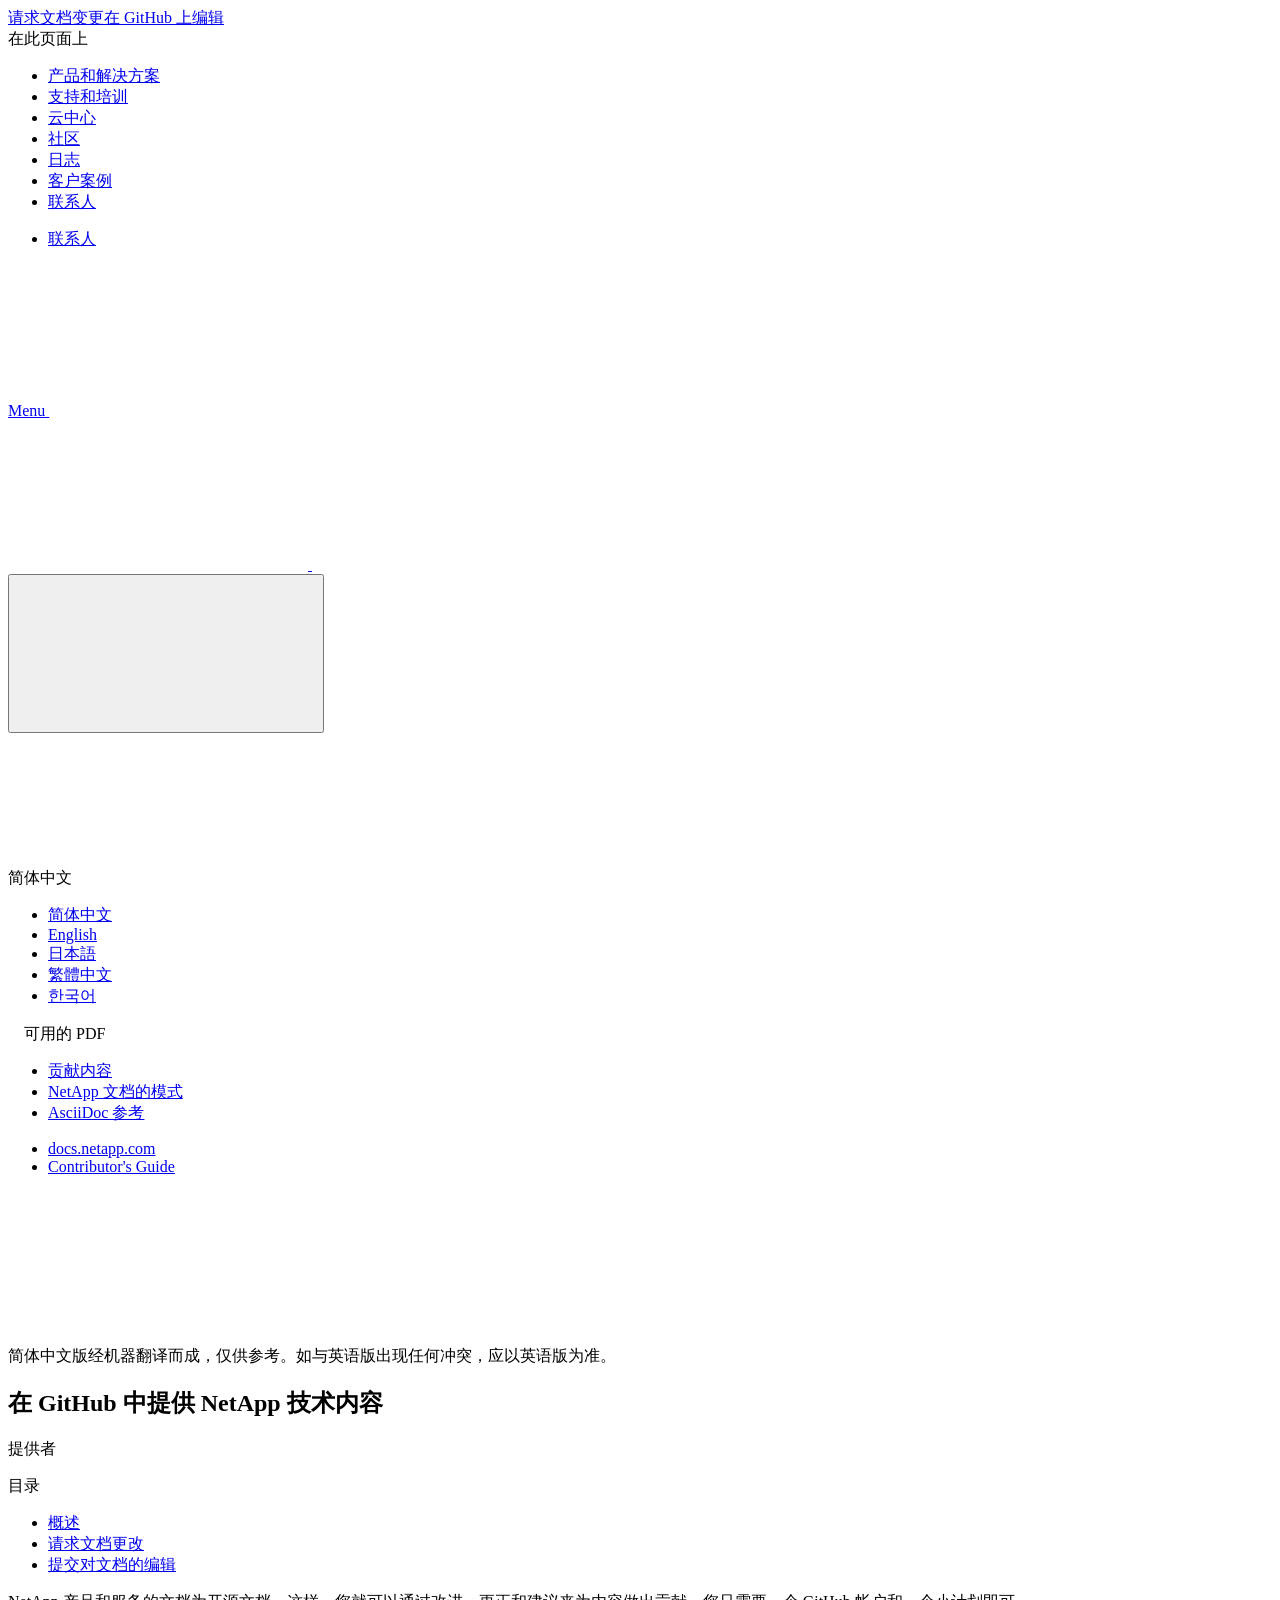
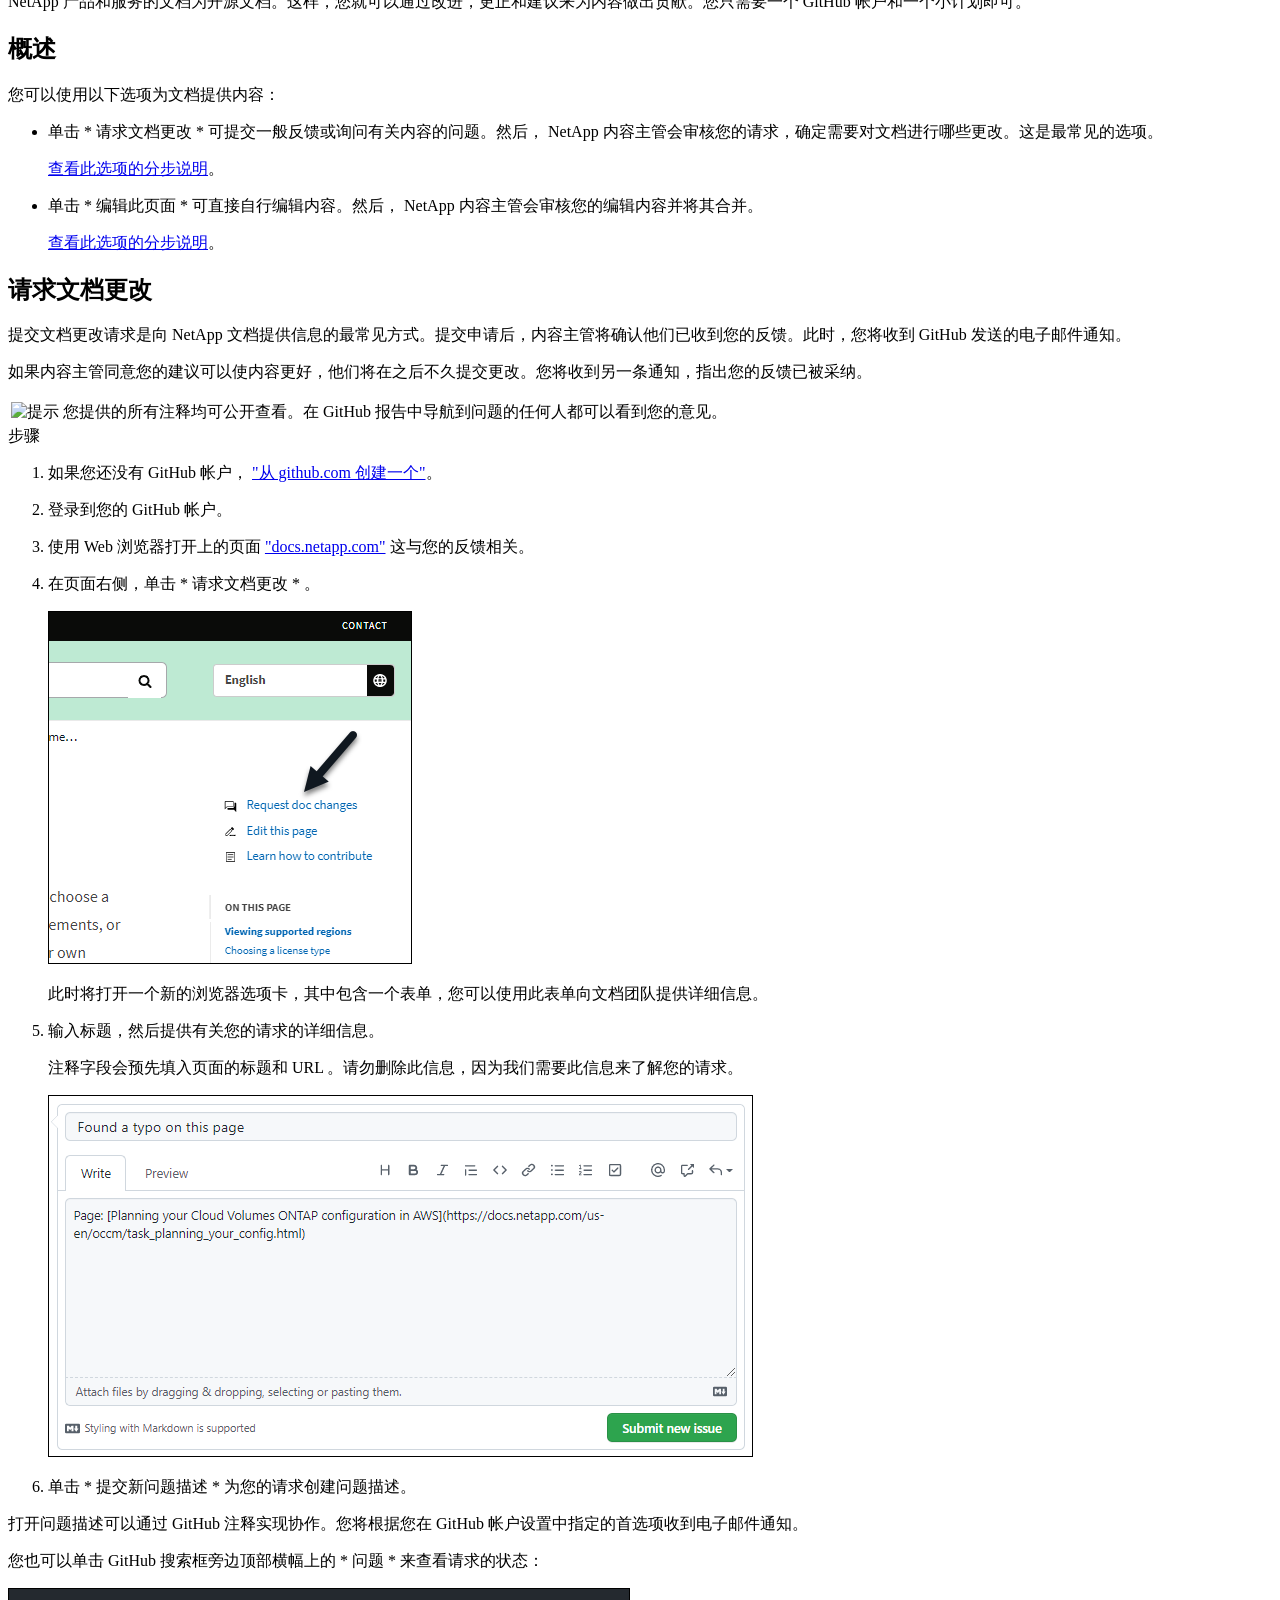
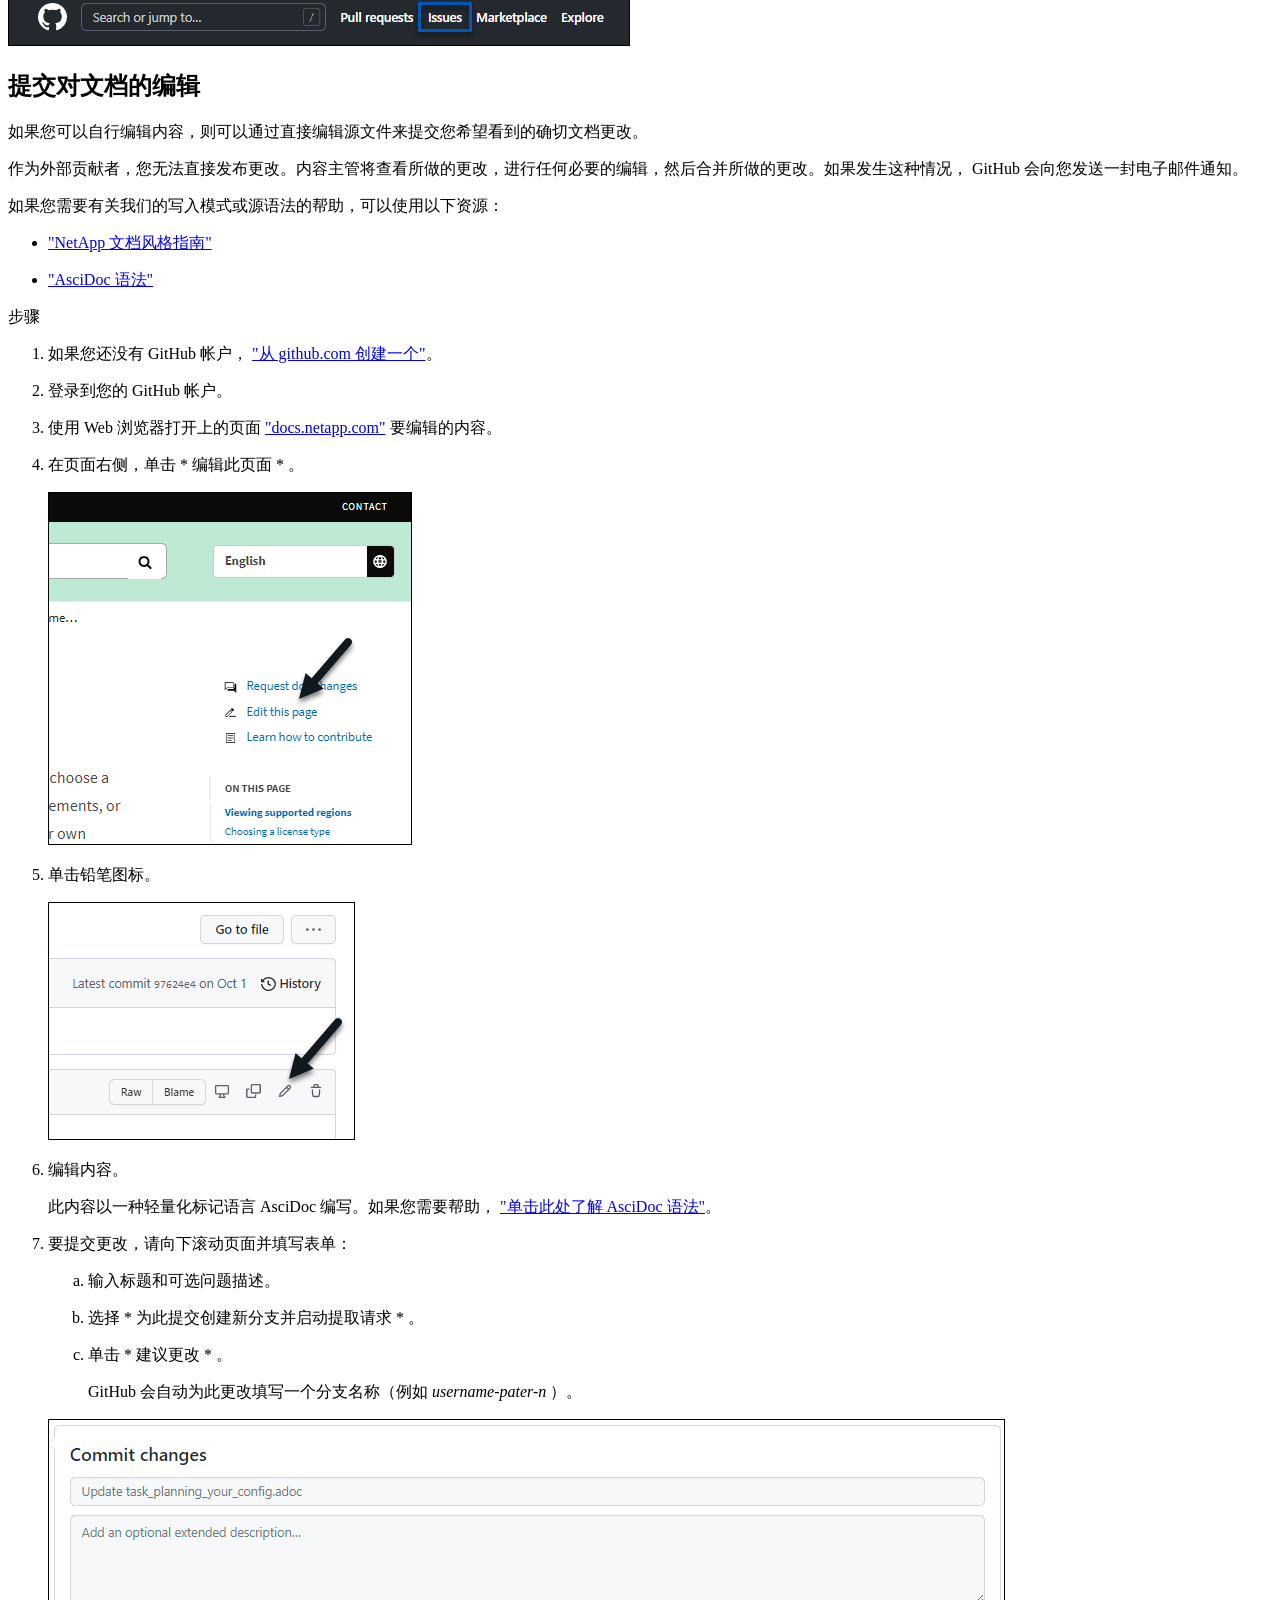
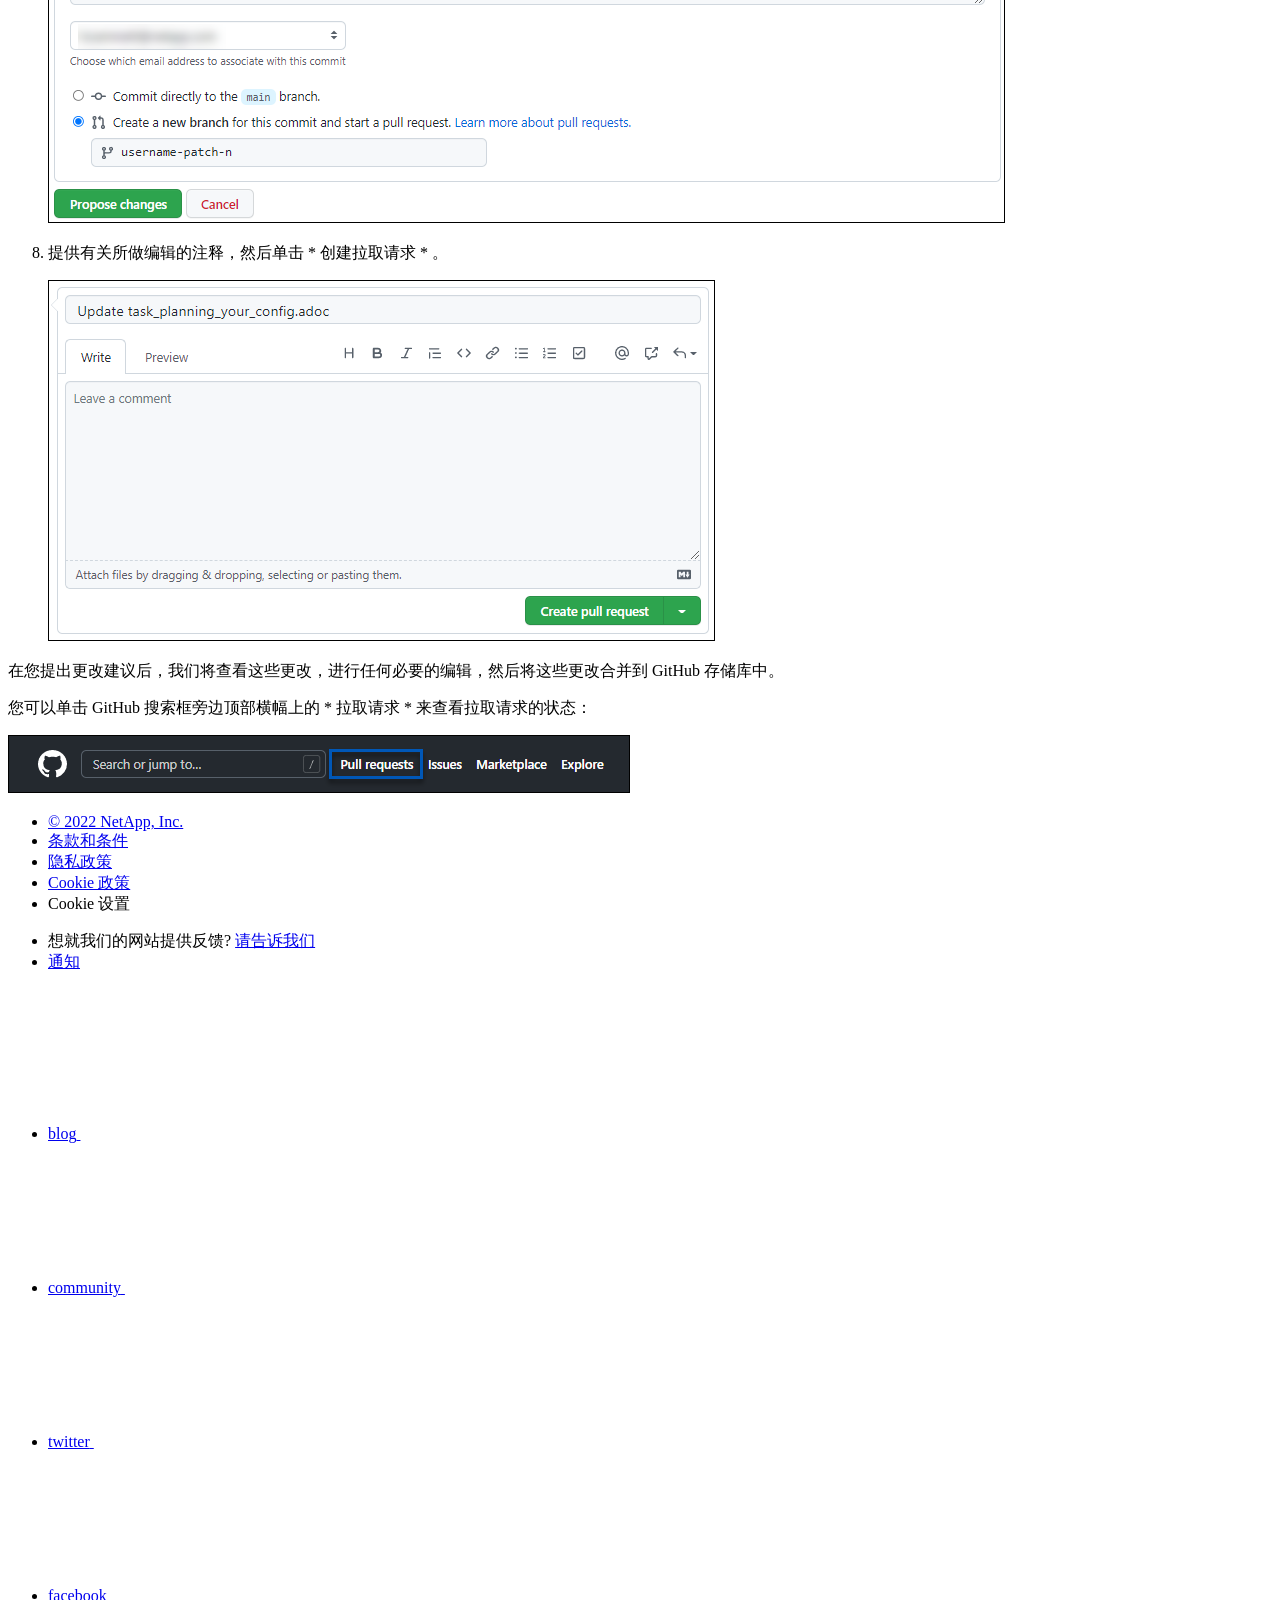
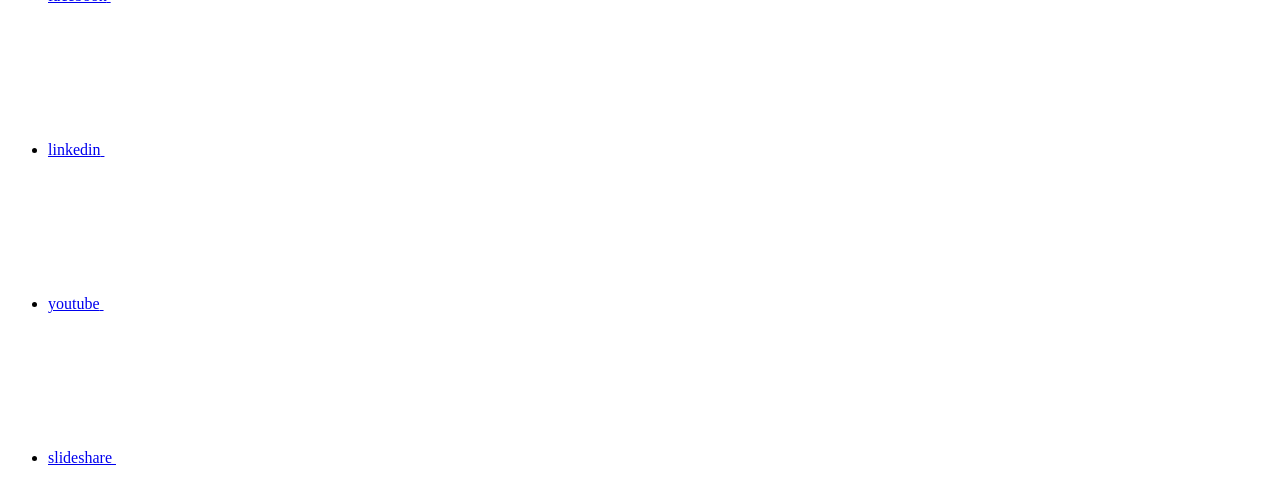
==== commit 7e353aaf: "Deploying to gh-pages from  @ 23407085a7aaebe18d46be9cdb1411257224166e 🚀" ====
--- a/index.html
+++ b/index.html
@@ -169,7 +169,7 @@
   
   <!-- Start Page Toolbar -->
   
-  <div class="page-nav-toolbar"><div class="page-nav-contribute"><a target="_blank" href="https://github.com/NetAppDocs/contribute/issues/new?body=Page%3A%20[在 GitHub 中提供 NetApp 技术内容](https://docs.netapp.com/zh-cn/contribute/index.html)" class="page-nav-contribute-link" role="button"><img src="/zh-cn/contribute/images/discuss-sm.svg" class="github-icon" />请求文档变更</a><a target="_blank" href="https://github.com/NetAppDocs/contribute/blob/main/index.adoc" class="page-nav-contribute-link" role="button"><img src="/zh-cn/contribute/images/edit-sm.svg" class="github-icon" />在 GitHub 上编辑</a><a target="_blank" href="https://docs.netapp.com/us-en/contribute/" class="page-nav-contribute-link" style="visibility: hidden;" ><img src="/zh-cn/contribute/images/article-sm.svg" class="github-icon" />提供者指南</a></div>
+  <div class="page-nav-toolbar"><div class="page-nav-contribute"><a target="_blank" href="https://github.com/NetAppDocs/contribute/issues/new?body=Page%3A%20[在 GitHub 中提供 NetApp 技术内容](https://docs.netapp.com/zh-cn/contribute/index.html)" class="page-nav-contribute-link" role="button"><img src="/zh-cn/contribute/images/discuss-sm.svg" alt="" class="github-icon" />请求文档变更</a><a target="_blank" href="https://github.com/NetAppDocs/contribute/blob/main/index.adoc" class="page-nav-contribute-link" role="button"><img src="/zh-cn/contribute/images/edit-sm.svg" alt="" class="github-icon" />在 GitHub 上编辑</a><a target="_blank" href="https://docs.netapp.com/us-en/contribute/" class="page-nav-contribute-link" style="visibility: hidden;" ><img src="/zh-cn/contribute/images/article-sm.svg" alt="" class="github-icon" />提供者指南</a></div>
     <div class="page-nav-container">
       <nav class="page-nav-fixed">
         <div class="page-nav-title">在此页面上</div>
@@ -258,11 +258,13 @@
           <div id="react-search" 
           data-search-html="/zh-cn/contribute/search.html"
           data-type="widget" 
-          data-placeholder="搜索文档" 
-          data-no-results-found="未找到与 {query} 匹配的结果。" 
-          data-did-you-mean="搜索 {suggestion}。" 
-          data-no-results-found-did-you-mean="未找到与 {query} 匹配的结果。您是否要搜索 {suggestion}?" 
-          data-results-found="找到 {hitCount} 个结果"  
+          data-placeholder="搜索文档"
+          data-no-results-found="未找到与 {query} 匹配的结果。"
+          data-did-you-mean="搜索 {suggestion}。"
+          data-no-results-found-did-you-mean="未找到与 {query} 匹配的结果。您是否要搜索 {suggestion}?"
+          data-results-found="找到 {hitCount} 个结果"
+          data-error-message="We're sorry, an issue occurred when fetching your results. Please try again."
+          data-error-reset="Reset Search"
           data-sk-es-pf-indexes=""
           data-flavor=""></div>
           <button class="n-property-bar__search-toggle-button" type="button">
@@ -277,35 +279,27 @@
     </div>
   </div>
   <div class="n-property-bar__toolbar">
-    <!-- Start Language Selector --><div id="ie-i18n" class="n-property-bar__lang-selector">
-      <div id="ie-i18n-menu">
-      <span class="ie-i18n-lang">简体中文</span>
-        <button class="ie-i18n-icon-container" type="button">
+    <!-- Start Language Selector --><div id="language-dropdown" class="custom-dropdown custom-dropdown-lang">
+      <div class="custom-dropdown-select custom-dropdown-select-lang">
+      <span class="lang-name">简体中文</span>
           <svg class="n-globe__icon" aria-labelledby="title">
             <title>globe</title>
             <use xmlns:xlink="http://www.w3.org/1999/xlink" xlink:href="/zh-cn/contribute/common/svg/sprite.svg#globe"></use>
           </svg>
         </button>
       </div>
-      <div id="n-property-navigation-bar__menu--language-selector" class="ie-i18n-results-container n-menu n-menu--v3 n-menu--is-active" style="display: none;">
-        <div class="n-language-selector-menu">
-          <ul class="n-menu__list">
-            <li class="n-menu__list-column">
-              <ul class="n-menu__list"><li class="n-menu__list-item n-menu__list-item--level-1">
-                  <a href="https://docs.netapp.com/us-en/contribute/index.html" class="n-menu__header-text"><span translate="no" class="notranslate">English</span></a>
-                </li><li class="n-menu__list-item n-menu__list-item--level-1">
-                  <a href="https://docs.netapp.com/ja-jp/contribute/index.html" class="n-menu__header-text"><span translate="no" class="notranslate">日本語</span></a>
-                </li><li class="n-menu__list-item n-menu__list-item--level-1">
-                  <a href="https://docs.netapp.com/ko-kr/contribute/index.html" class="n-menu__header-text"><span translate="no" class="notranslate">한국어</span></a>
-                </li><li class="n-menu__list-item n-menu__list-item--level-1">
-                  <a href="https://docs.netapp.com/zh-cn/contribute/index.html" class="n-menu__header-text"><span translate="no" class="notranslate">简体中文</span></a>
-                </li><li class="n-menu__list-item n-menu__list-item--level-1">
-                  <a href="https://docs.netapp.com/zh-tw/contribute/index.html" class="n-menu__header-text"><span translate="no" class="notranslate">繁體中文</span></a>
-                </li></ul>
-            </li>
-          </ul>
-        </div>
-      </div>
+
+      <ul class="custom-dropdown-menu"><li>
+          <a href="https://docs.netapp.com/zh-cn/contribute/index.html" target="_self"><span translate="no" class="notranslate">简体中文</span></a>
+        </li><li>
+          <a href="https://docs.netapp.com/us-en/contribute/index.html" target="_self"><span translate="no" class="notranslate">English</span></a>
+        </li><li>
+          <a href="https://docs.netapp.com/ja-jp/contribute/index.html" target="_self"><span translate="no" class="notranslate">日本語</span></a>
+        </li><li>
+          <a href="https://docs.netapp.com/zh-tw/contribute/index.html" target="_self"><span translate="no" class="notranslate">繁體中文</span></a>
+        </li><li>
+          <a href="https://docs.netapp.com/ko-kr/contribute/index.html" target="_self"><span translate="no" class="notranslate">한국어</span></a>
+        </li></ul>
     </div><!-- End Language Selector -->
 
     <div class="n-property-bar__cta"></div>
@@ -349,7 +343,7 @@
   <div class="col-md-3" id="sidebar-height">
       <div class="n-pdf-header">
   <a id="toggleButtonPdf" class="n-pdf-button" type="button">
-    <img src="/zh-cn/contribute/images/pdf.png" width="16" height="16"/>可用的 PDF<span>
+    <img src="/zh-cn/contribute/images/pdf.png" alt="" width="16" height="16"/>可用的 PDF<span>
     </span>
   </a>
 </div>
@@ -359,17 +353,9 @@
         
         
         <a target="_blank" href="/zh-cn/contribute/pdfs/fullsite-sidebar/在_GitHub_中提供_NetApp_技术内容.pdf" >
-          <img src="/zh-cn/contribute/images/pdf.png" width="16" height="16"/>此文档站点的 PDF</a>
-    <ul class="subfolders" style="display:none;"><li class="active pdf-hide">
-  <a target="_blank" href="/zh-cn/contribute/pdfs/pages/index.pdf" >
-    <img src="/zh-cn/contribute/images/pdf.png" width="16" height="16"/>
-    PDF of this page
-  </a>
-</li>
-
-</ul>
+          <img src="/zh-cn/contribute/images/pdf.png" alt="" width="16" height="16"/>此文档站点的 PDF</a>
+    <ul class="subfolders" id="pdf-remove" style="display:none;"><li class="active"></li></ul>
   
-
 
 
 
@@ -378,7 +364,7 @@
 </li></ul>
   <div class="zip-pdf-link-container" style="display: none;">   
     <a href="#" id="zipPdf">
-      <img src="/zh-cn/contribute/images/pdf-zip.png" width="16" height="16"/>
+      <img src="/zh-cn/contribute/images/pdf-zip.png" alt="" width="16" height="16"/>
       <pre>收集单独的 PDF 文档<span class="zip-size"></span></pre>
     </a><div id="zip-link-popup" class="hide">
     <div class="inner-modal">
@@ -411,7 +397,7 @@
     $("#toggleContainerPdf").toggle('display');
     $(".n-pdf-body-container .zip-pdf-link-container").toggle('display');
   });
-</script><div class="sidebar-nav-container">
+</script><div class="sidebar-nav-container" id="mysidebardiv">
   <ul id="mysidebar" class="nav"><li class="  active "><a class="na-navbar-padding" href="/zh-cn/contribute/index.html">
         贡献内容
       </a></li><li class=" "><a class="na-navbar-padding" href="/zh-cn/contribute/style.html">
@@ -478,6 +464,9 @@
 
 <p class="page-details">
   
+
+<span>提供者
+</span>
 
 
 </p>
@@ -827,4 +816,5 @@
     </script>
     <script src='/zh-cn/contribute/js/www-ntap.js'></script>
     <script src='/zh-cn/contribute/js/tabbed-blocks.js'></script>
+    <script src='/zh-cn/contribute/js/sidebar.js'></script>
   </body></html>
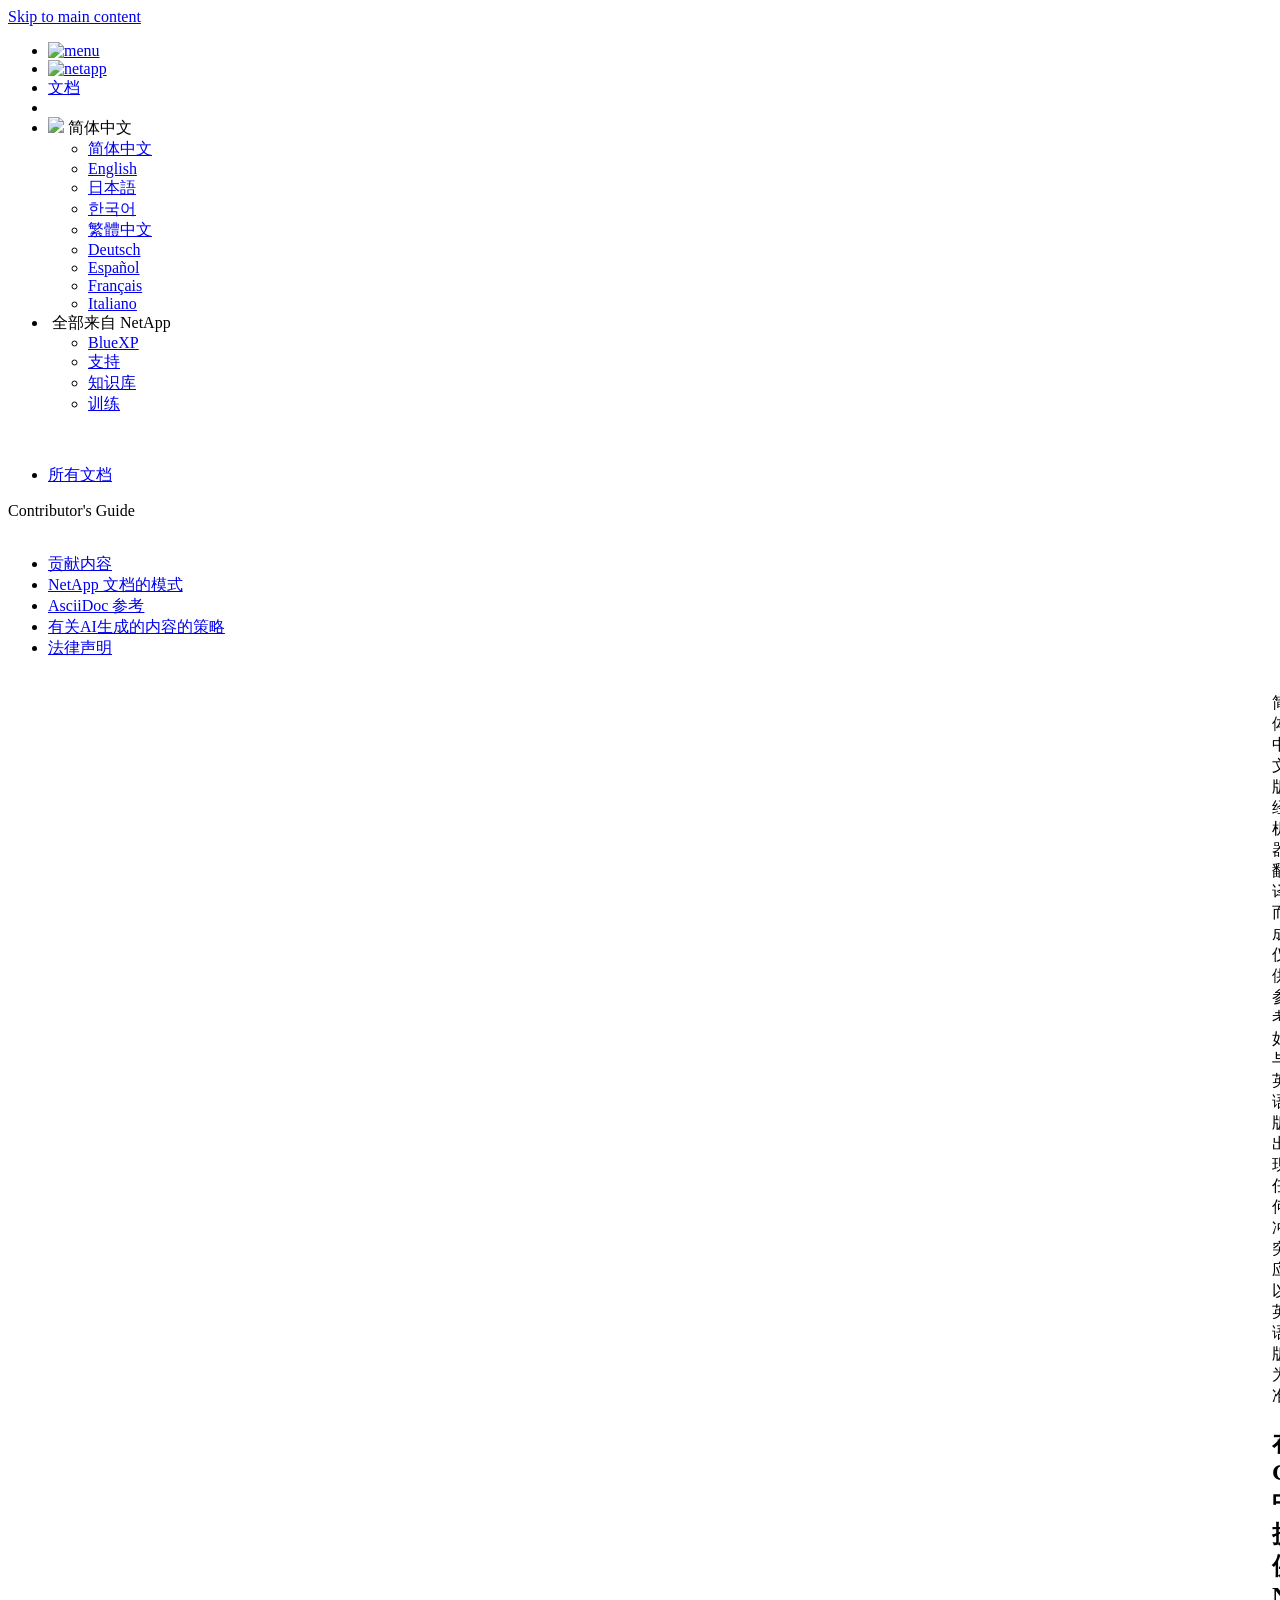
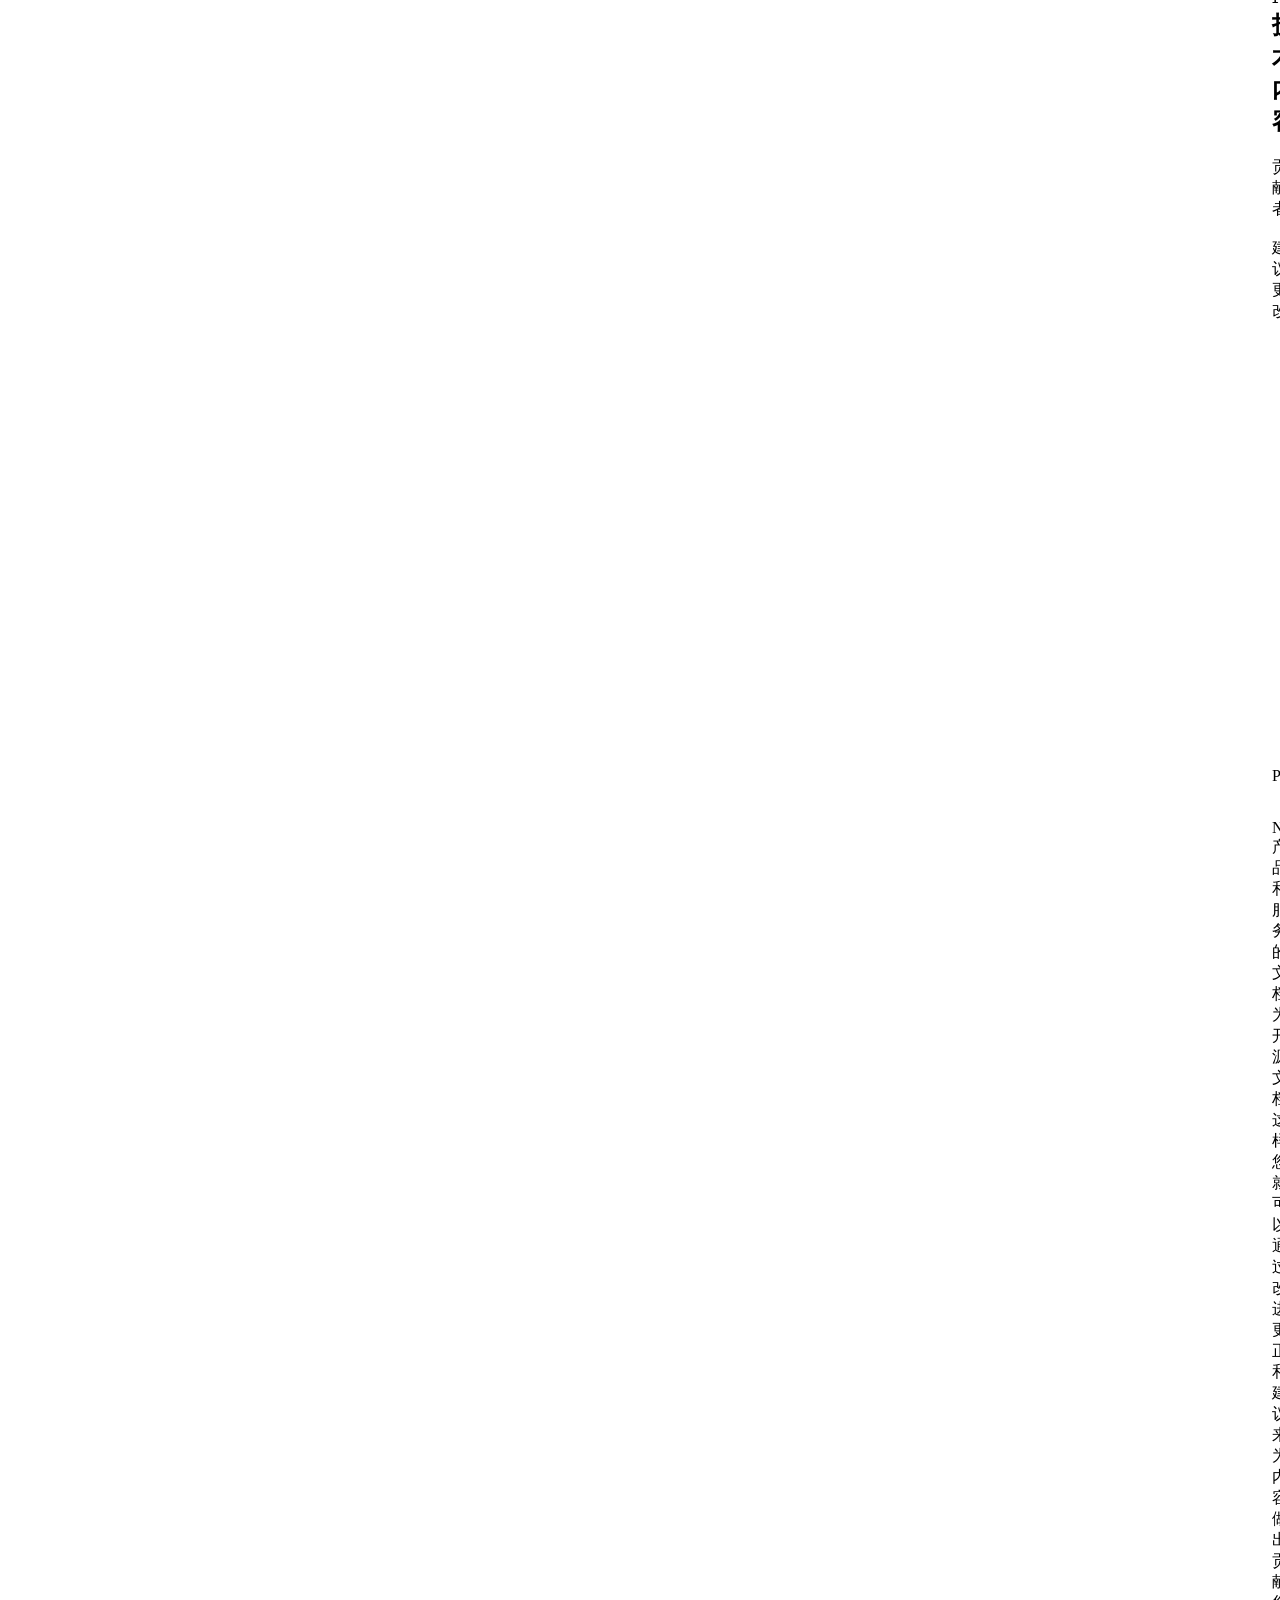
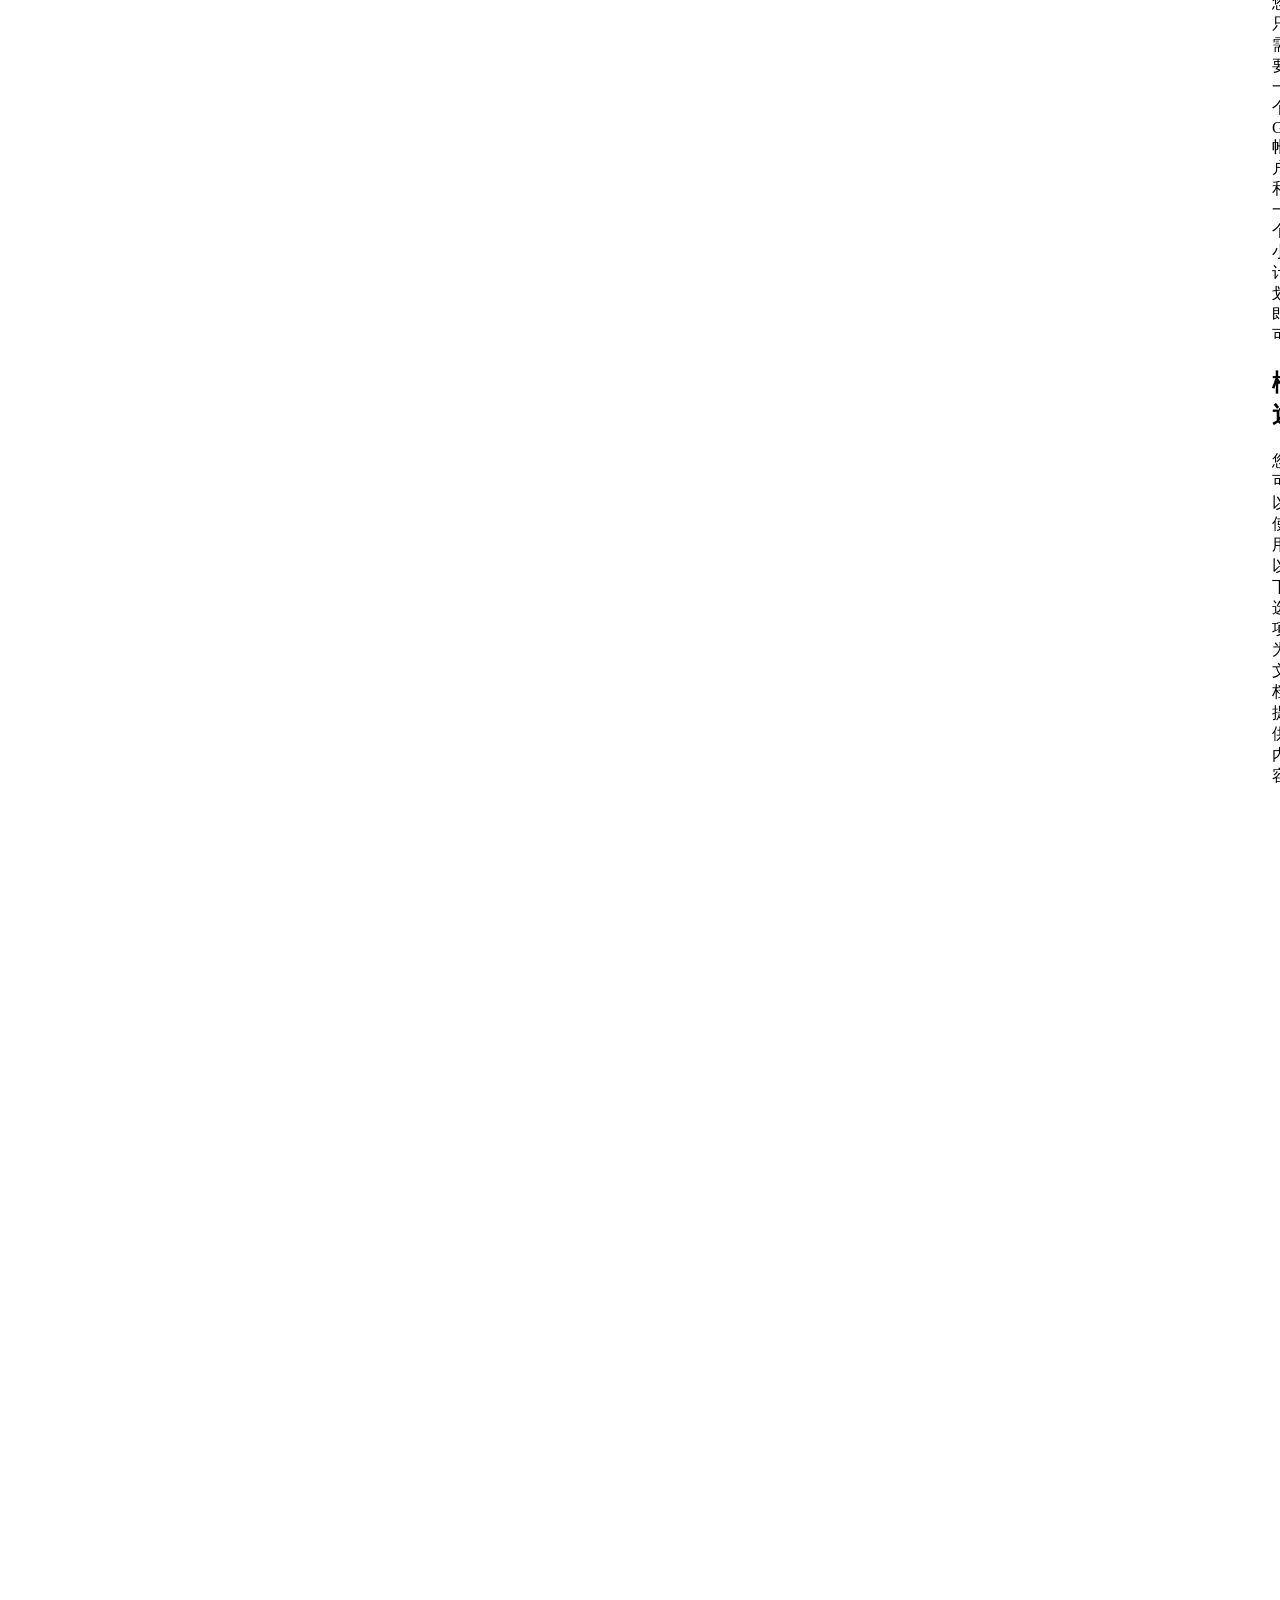
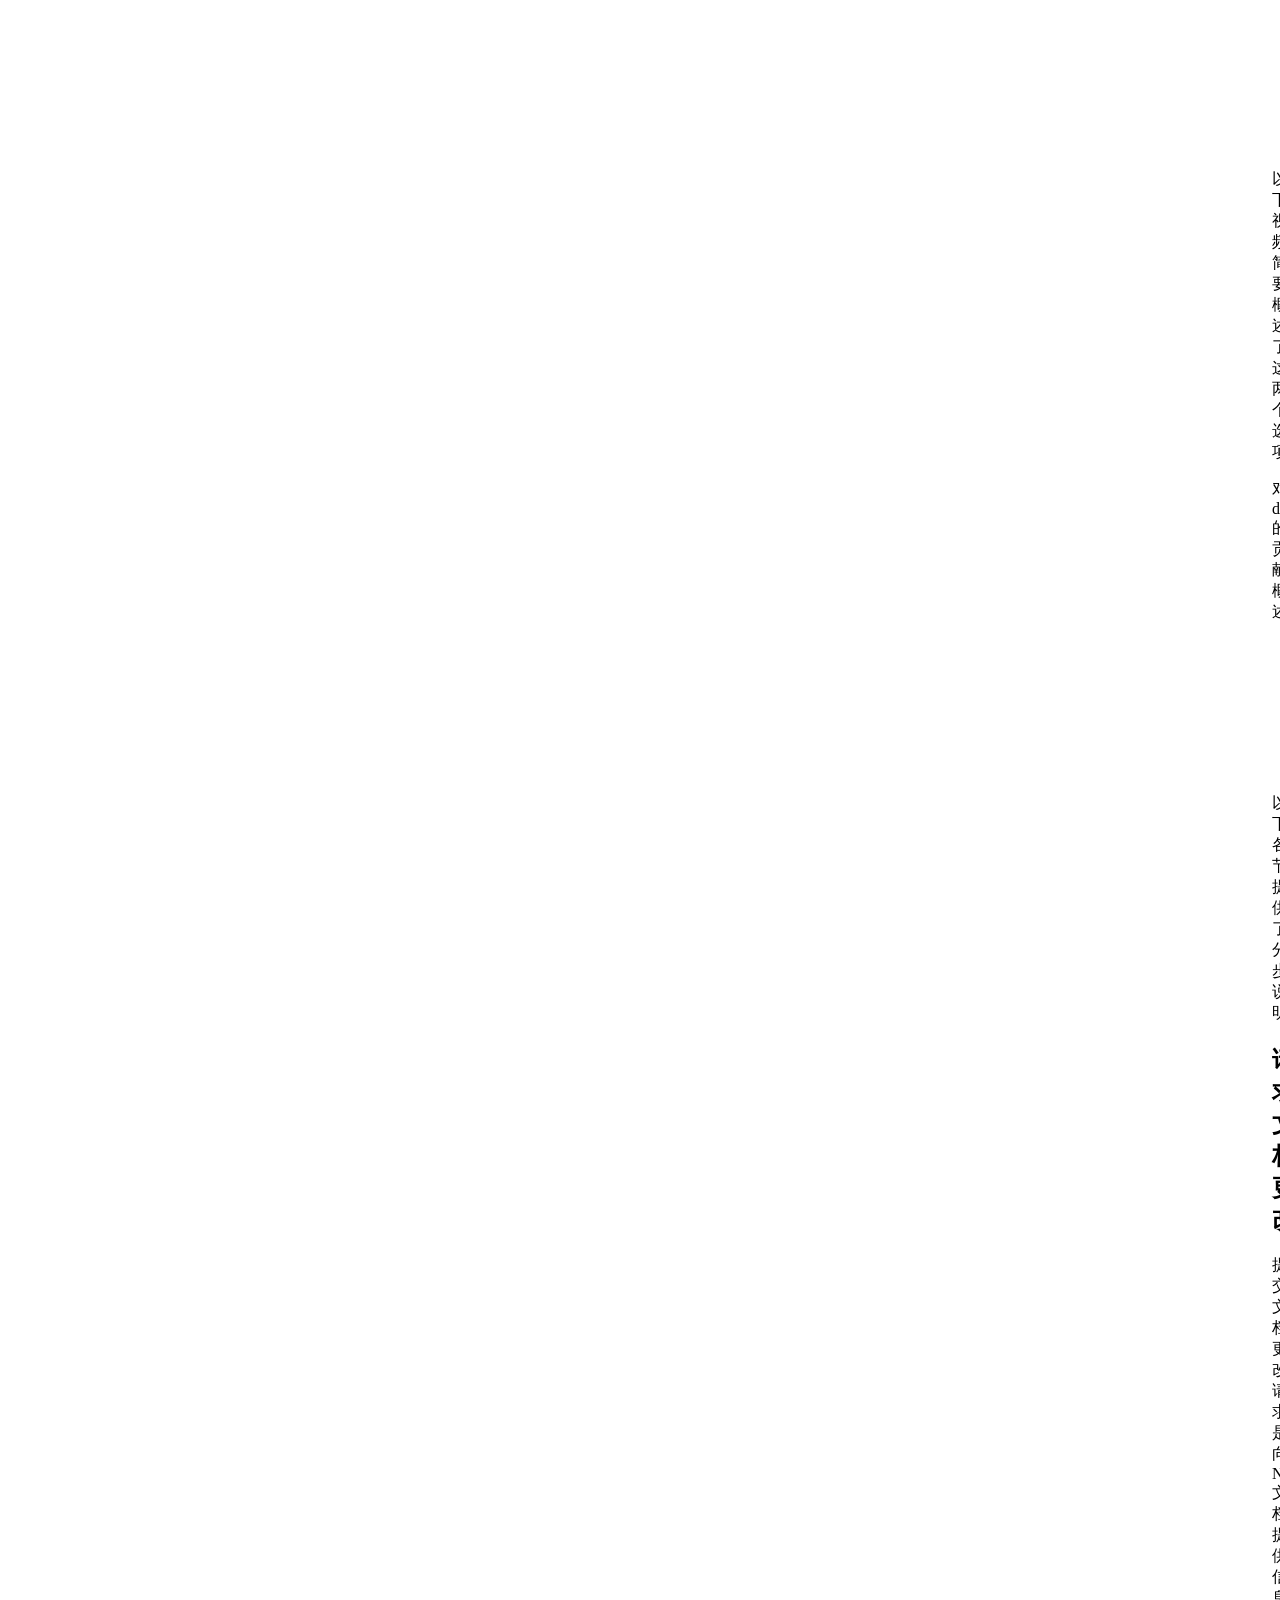
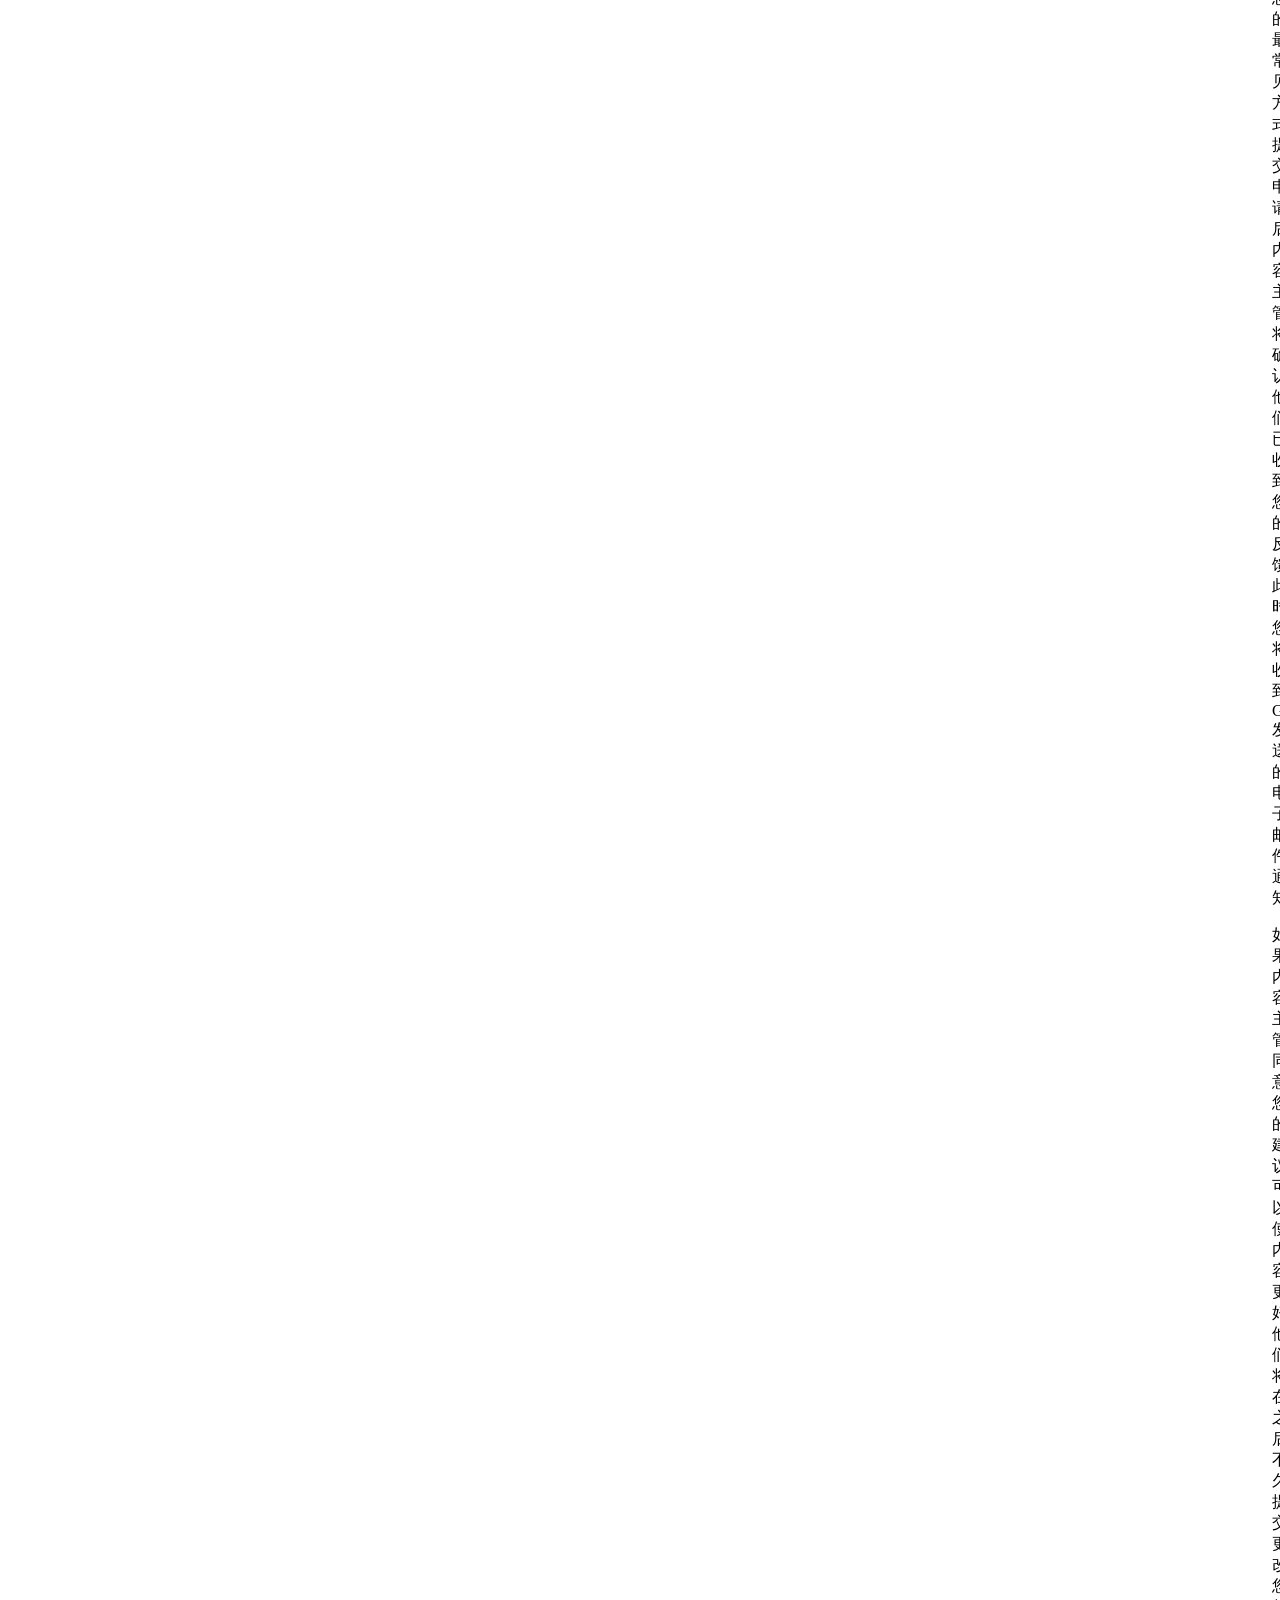
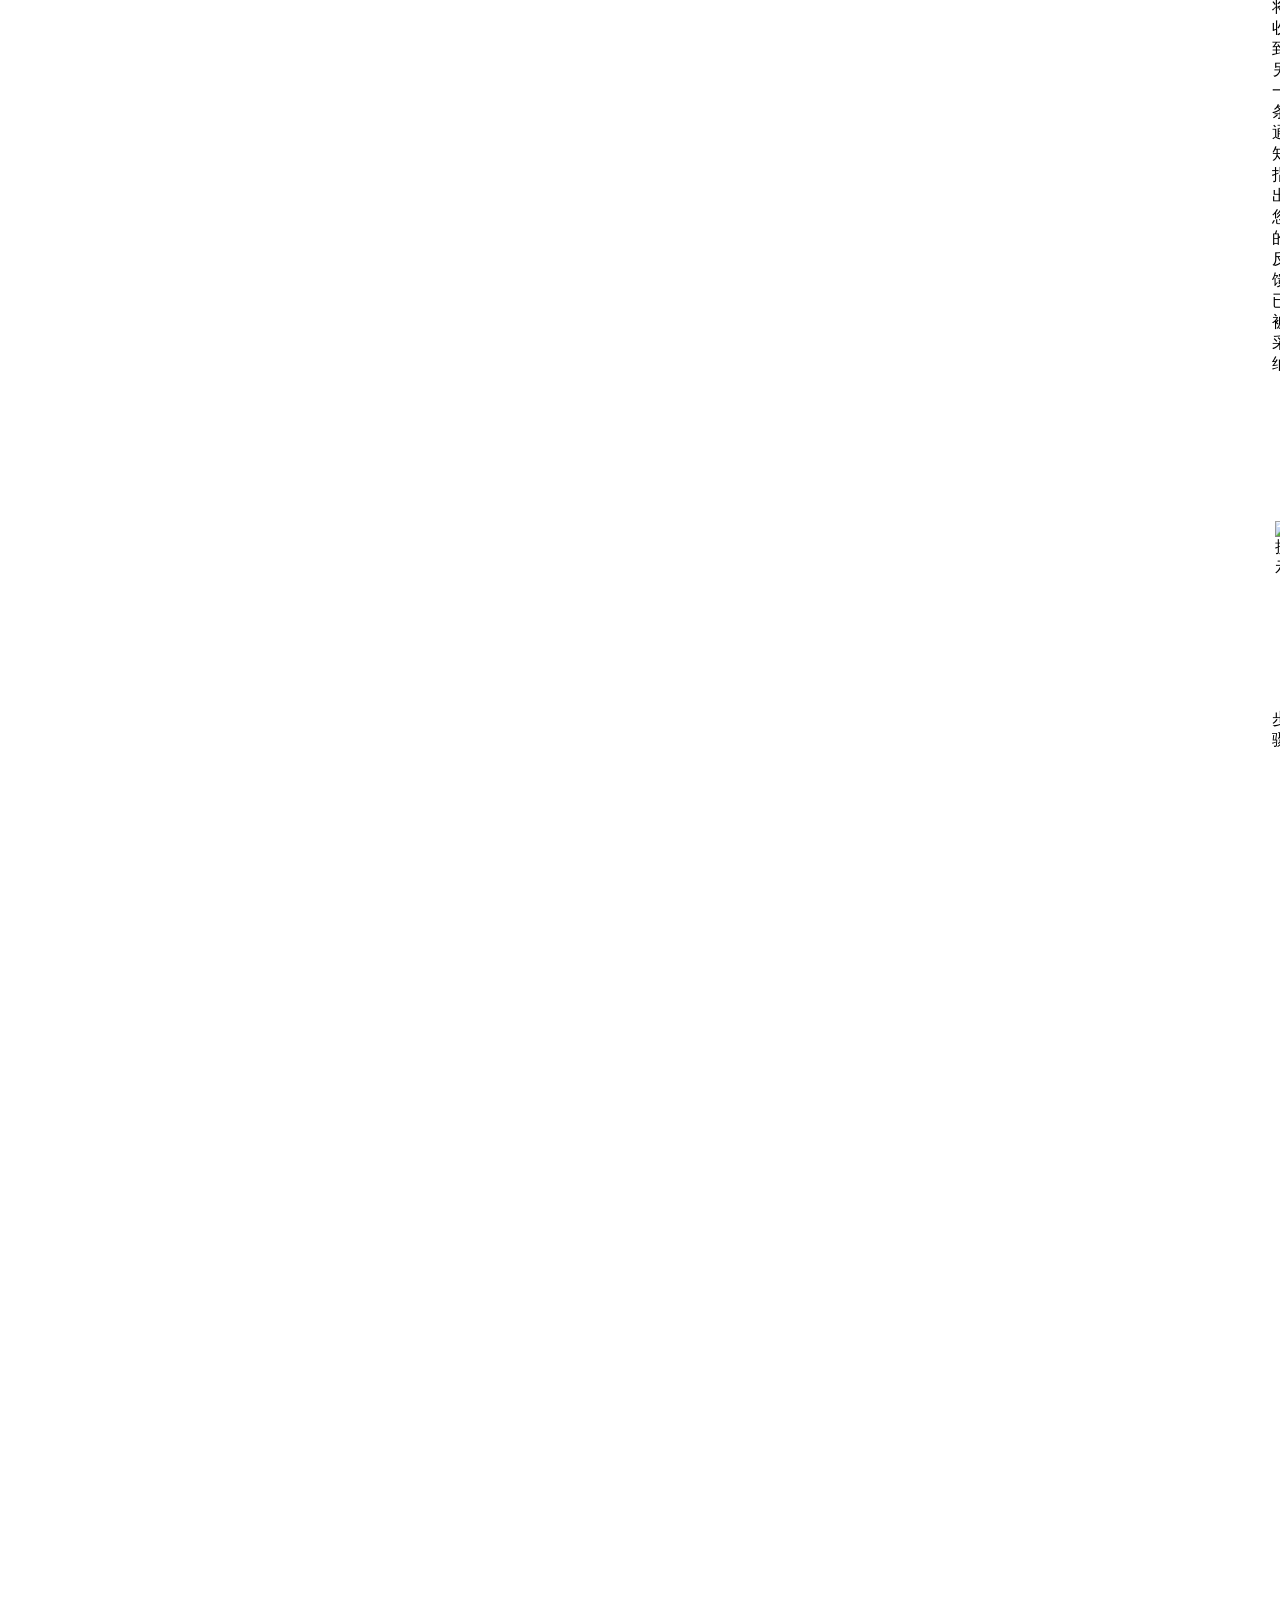
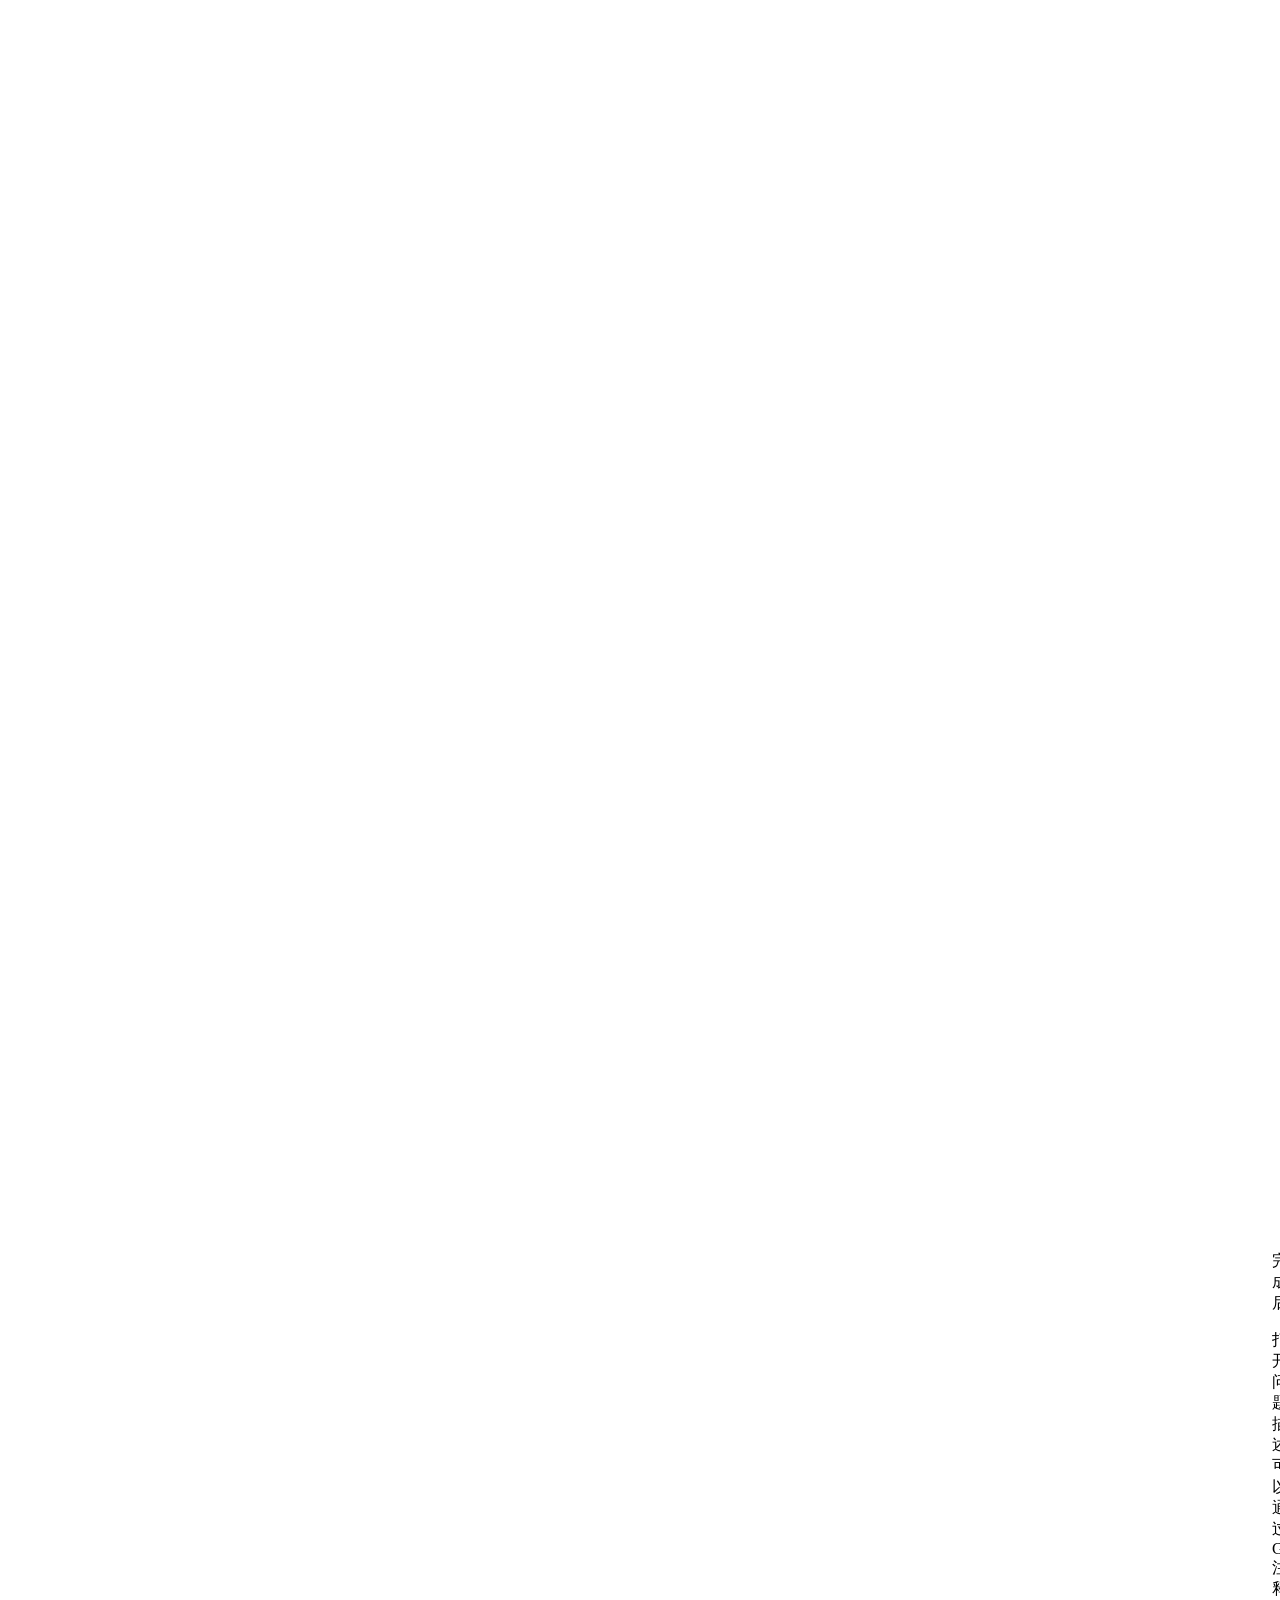
==== commit aa95a016: "Built from b781315 NetAppDocs/netappdocs-build@e62e9a5111f4966ec7509b45b1ede21fffbf3237" ====
--- a/index.html
+++ b/index.html
@@ -22,127 +22,67 @@
 
   <!-- RSS Feed --><!-- CSS Definitions: NetApp CSS should be defined after generic css -->
 
-  <!-- Elastic Search -->
-  <link rel="stylesheet" href="//cdn.jsdelivr.net/searchkit/0.10.0/theme.css">
-
-  <!-- Controls AsciiDoctor Admonition Blocks -->
-  <link rel="stylesheet" type="text/css" href="/zh-cn/contribute/css/font-awesome.min.css">
-
-  <!-- Controls the shadow effect for search dropdown menu -->
-  <link rel="stylesheet" href="/zh-cn/contribute/css/boxshadowproperties.css">
-
-  <!-- NetApp CSS controls the technical content -->
-  <link rel="stylesheet" type="text/css" href="/zh-cn/contribute/css/netapp.css">
-
-  <!-- WWW CSS Content -->
-  <link rel="stylesheet" type="text/css" href="/zh-cn/contribute/css/www-luci-dotcom.min.css">
-  <link rel="stylesheet" type="text/css" href="/zh-cn/contribute/css/www-netapp-dotcom.css">
-  <link rel="stylesheet" href="/zh-cn/contribute/css/www-netapp-library-critical.min.css" media="all" >
-  <link rel="stylesheet" href="/zh-cn/contribute/css/www-netapp-library-non-critical.min.css" as="style" onload="this.onload=null;this.rel='stylesheet'">
-  <link rel="stylesheet" href="/zh-cn/contribute/css/www-netapp-library-global-header-footer.min.css">
-
-  <!-- NetApp IE Customizations -->
-  <link rel="stylesheet" href='/zh-cn/contribute/css/na-utility.css' type='text/css'>
-  <link rel="stylesheet" href='/zh-cn/contribute/css/na-sidebar.css' type='text/css'>
-  <link rel='stylesheet' href='/zh-cn/contribute/css/clouddocs.css' type='text/css'>
-  <link rel='stylesheet' href='/zh-cn/contribute/css/custom-dropdown.css' type='text/css'>
-  <link rel='stylesheet' href='/zh-cn/contribute/css/na-pagenav.css' type='text/css'>
+
+  <!-- Combined CSS -->
+  <link rel="stylesheet" type="text/css" href="/zh-cn/contribute/css/ie-netappdocs.css">
 
   
-  <link rel="stylesheet" href="/zh-cn/contribute/css/landing-page.css" type="text/css">
-  <link rel="stylesheet" href="/zh-cn/contribute/css/tabbed-blocks.css" type="text/css">
+  <link rel="stylesheet" href="/zh-cn/contribute/css/ie-landing-page.css" type="text/css">
+  <link rel="stylesheet" href="/zh-cn/contribute/css/ie-tabbed-blocks.css" type="text/css">
   <!-- Canonical url -->
-  <link rel='stylesheet' href='/zh-cn/contribute/css/na-feature.css' type='text/css'><!-- Top level site integrations --><script>
-    if (document.location.hostname === "docs.netapp.com") {
-      var head = document.getElementsByTagName('head')[0];
-      var onetrustConsent = document.createElement("script");
-      onetrustConsent.type = "text/javascript";
-      onetrustConsent.src = "https://cdn.cookielaw.org/consent/72570c5c-fe30-465f-b0e0-b77f7fb4ae34/OtAutoBlock.js";
-      head.appendChild(onetrustConsent);
-
-      var onetrustScript = document.createElement("script");
-      onetrustScript.type = "text/javascript";
-      onetrustScript.src = "https://cdn.cookielaw.org/scripttemplates/otSDKStub.js";
-      onetrustScript.charset = "UTF-8";
-      onetrustScript.dataset.documentLanguage = "true";
-      onetrustScript.dataset.domainScript = "72570c5c-fe30-465f-b0e0-b77f7fb4ae34";
-      head.appendChild(onetrustScript);
-    }
-
-    function OptanonWrapper() { }
-
-    if (document.location.hostname === "docs.netapp.com") {
-      var adobe = document.createElement("script");
-      adobe.type = "text/plain";
-      adobe.className = "optanon-category-C0002";
-      adobe.src = "//assets.adobedtm.com/60287eadf1ee/c284da483c83/launch-e9ff3acac59f.min.js";
-      head.appendChild(adobe);
-
-      var google = document.createElement("script");
-      google.type = "text/plain";
-      google.className = "optanon-category-C0002";
-      google.src = "https://www.googletagmanager.com/gtag/js?id=UA-81697994-3";
-      head.appendChild(google);
-
-      window.dataLayer = window.dataLayer || [];
-      function gtag(){dataLayer.push(arguments);}
-      gtag('js', new Date());
-      gtag('config', 'UA-81697994-3');
-    }
+  <link rel="canonical" href="https://docs.netapp.com/zh-cn/contribute/" />
+  <link rel="alternate" hreflang="x-default" href="https://docs.netapp.com/us-en/contribute/" />
+  <link rel="alternate" hreflang="zh-Hans" href="https://docs.netapp.com/zh-cn/contribute/" />
+  <link rel="alternate" hreflang="en" href="https://docs.netapp.com/us-en/contribute/" />
+  <link rel="alternate" hreflang="ja" href="https://docs.netapp.com/ja-jp/contribute/" />
+  <link rel="alternate" hreflang="ko" href="https://docs.netapp.com/ko-kr/contribute/" />
+  <link rel="alternate" hreflang="zh-Hant" href="https://docs.netapp.com/zh-tw/contribute/" />
+  <link rel="alternate" hreflang="de" href="https://docs.netapp.com/de-de/contribute/" />
+  <link rel="alternate" hreflang="es" href="https://docs.netapp.com/es-es/contribute/" />
+  <link rel="alternate" hreflang="fr" href="https://docs.netapp.com/fr-fr/contribute/" />
+  <link rel="alternate" hreflang="it" href="https://docs.netapp.com/it-it/contribute/" />
+  <!-- Top level site integrations -->
+<script type="text/javascript" src="https://cdn.cookielaw.org/consent/72570c5c-fe30-465f-b0e0-b77f7fb4ae34/OtAutoBlock.js"></script>
+    <script type="text/javascript" src="https://cdn.cookielaw.org/scripttemplates/otSDKStub.js" charset="UTF-8" data-document-language="true" data-domain-script="72570c5c-fe30-465f-b0e0-b77f7fb4ae34"></script>
+    <script type="text/javascript">function OptanonWrapper() { }</script>
+    <script type="text/plain" class="optanon-category-C0002" src="https://assets.adobedtm.com/60287eadf1ee/c284da483c83/launch-e9ff3acac59f.min.js"></script>
+    <script class="optanon-category-C0001">(function(w,d,s,l,i){w[l]=w[l]||[];w[l].push({'gtm.start':
+        new Date().getTime(),event:'gtm.js'});var f=d.getElementsByTagName(s)[0],
+        j=d.createElement(s),dl=l!='dataLayer'?'&l='+l:'';j.setAttributeNode(d.createAttribute('data-ot-ignore'));j.setAttribute('class','optanon-category-C0001');j.async=true;
+        j.src='https://www.googletagmanager.com/gtm.js?id='+i+dl+'';f.parentNode.insertBefore(j,f);
+        })(window,document,'script','dataLayer','GTM-MD73T9M');</script>
+
+  <script src="https://cdnjs.cloudflare.com/ajax/libs/jquery/2.1.4/jquery.min.js"></script>
+  
+  <script>
+    $(document).ready(function() {
+      const MASTHEAD_OFFSET = 65;
+      const SECTIONS = $("main h2, main h3");
+      // PAGE NAV - Init
+      if (SECTIONS.length == 0) {
+        // remove if there is no elements
+        /*
+        $("#ie-right-navbar").remove();
+        $("#ie-right-navbar-collapse").remove();
+        */
+      } else {
+        $(".page-nav-title").css('display', 'block');
+        for (var i = 0; i < SECTIONS.length; i++) {
+          var sectionId = $(SECTIONS[i]).attr('id');
+          var sectionName = $(SECTIONS[i]).text();
+          var subClass = $(SECTIONS[i]).is("h3") ? ' page-nav__sublink' : '';
+          $("#page-menu").append('<li class="page-nav-item"><a href="#' + sectionId + '" class="page-nav__link' + subClass + '">' + sectionName + '</a></li>');
+        }
+      }
+    });
   </script>
-  <script src="https://cdnjs.cloudflare.com/ajax/libs/jquery/2.1.4/jquery.min.js"></script>
+  
   <script src="https://cdnjs.cloudflare.com/ajax/libs/jquery-cookie/1.4.1/jquery.cookie.min.js"></script>
 
   <!-- Used for Product Family Page Sidebar Visibility --><!-- Used to import Promise for IE. Required for SearchKit -->
-  <script src="https://cdnjs.cloudflare.com/ajax/libs/bluebird/3.3.5/bluebird.min.js"></script><script src='/zh-cn/contribute/js/na-search.js'></script><script src='/zh-cn/contribute/js/na-pagenav.js'></script><link rel='stylesheet' href='/zh-cn/contribute/css/prism.css' type='text/css'>
-  <link rel='stylesheet' href='/zh-cn/contribute/css/prism-netapp.css' type='text/css'>
-
-
-  <script src='/zh-cn/contribute/js/na-utility.js'></script>
-  <script src='/zh-cn/contribute/js/clouddocs.js'></script>
-  <script src='/zh-cn/contribute/js/jquery.navgoco.min.js'></script>
-  <script src="https://maxcdn.bootstrapcdn.com/bootstrap/3.3.7/js/bootstrap.min.js" integrity="sha384-Tc5IQib027qvyjSMfHjOMaLkfuWVxZxUPnCJA7l2mCWNIpG9mGCD8wGNIcPD7Txa" crossorigin="anonymous"></script>
-  <script src='/zh-cn/contribute/js/toc.js'></script>
-  <script src='/zh-cn/contribute/js/customscripts.js'></script><script>
-      $(document).ready(function() {
-          
-          var collapseOnInit = true;
-          
-
-          var navSettings = {
-              "caretHtml": '',
-              "accordion": collapseOnInit,
-              "openClass": 'active', // open
-              "save": false, // leave false or nav highlighting doesn't work right
-              "cookie": {
-                  "name": 'navgoco',
-                  "expires": false,
-                  "path": '/'
-              },
-              "slide": {
-                  "duration": 400,
-                  "easing": 'swing'
-              }
-          };
-
-          // Initialize navgoco with default options
-          $("#mysidebar").navgoco(navSettings);
-          
-
-          $("#collapseAll").click(function(e) {
-              e.preventDefault();
-              $("#mysidebar").navgoco('toggle', false);
-          });
-
-          $("#expandAll").click(function(e) {
-              e.preventDefault();
-              $("#mysidebar").navgoco('toggle', true);
-          });
-
-      });
-
-  </script>
-  <script>
+  <script src="https://cdnjs.cloudflare.com/ajax/libs/bluebird/3.3.5/bluebird.min.js"></script><script src='/zh-cn/contribute/js/na-search.js'></script><script src='/zh-cn/contribute/js/ie-clouddocs.js'></script>
+  <script src="https://maxcdn.bootstrapcdn.com/bootstrap/3.3.7/js/bootstrap.min.js" integrity="sha384-Tc5IQib027qvyjSMfHjOMaLkfuWVxZxUPnCJA7l2mCWNIpG9mGCD8wGNIcPD7Txa" crossorigin="anonymous"></script><script>
+    /*
       $(document).ready(function() {
           $("#tg-sb-link").click(function() {
               $("#tg-sb-sidebar").toggle();
@@ -152,208 +92,445 @@
               $("#tg-sb-icon").toggleClass('fa-toggle-off');
           });
       });
+      */
   </script>
   <script src='/zh-cn/contribute/js/custom-dropdown.js'></script>
   <script src='/zh-cn/contribute/js/FileSaver.min.js'></script>
   <script src='/zh-cn/contribute/js/jszip-utils.min.js'></script>
-  <script src='/zh-cn/contribute/js/jszip.min.js'></script>
-  <script src='/zh-cn/contribute/js/pdf-ux.js'></script>
-</head>
+  <script src='/zh-cn/contribute/js/jszip.min.js'></script><script src='/zh-cn/contribute/js/ie-pdf-ux.js'></script></head>
 
 
   <body class role="document" data-flavor="">
-    <div id="page" class="n-off-canvas-menu">
-      <div class="n-off-canvas-menu__menu"><!--TODO: Add offcanvas code --></div>
-      <div class="n-off-canvas-menu__content-wrap">
-        <header class="site-header" id="banner">
-  
-  <!-- Start Page Toolbar -->
-  
-  <div class="page-nav-toolbar"><div class="page-nav-contribute"><a target="_blank" href="https://github.com/NetAppDocs/contribute/issues/new?body=Page%3A%20[在 GitHub 中提供 NetApp 技术内容](https://docs.netapp.com/zh-cn/contribute/index.html)" class="page-nav-contribute-link" role="button"><img src="/zh-cn/contribute/images/discuss-sm.svg" alt="" class="github-icon" />请求文档变更</a><a target="_blank" href="https://github.com/NetAppDocs/contribute/blob/main/index.adoc" class="page-nav-contribute-link" role="button"><img src="/zh-cn/contribute/images/edit-sm.svg" alt="" class="github-icon" />在 GitHub 上编辑</a><a target="_blank" href="https://docs.netapp.com/us-en/contribute/" class="page-nav-contribute-link" style="visibility: hidden;" ><img src="/zh-cn/contribute/images/article-sm.svg" alt="" class="github-icon" />提供者指南</a></div>
-    <div class="page-nav-container">
-      <nav class="page-nav-fixed">
-        <div class="page-nav-title">在此页面上</div>
-        <div class="page-nav-links">
-          <ul class="page-nav-inner" id="page-menu"></ul>
-        </div>
-      </nav>
-    </div>
-  </div>
-  
-  
-  <!-- Start top_hat -->
-  <div class="n-top-hat">
-    <div class="n-container">
-      <div class="n-top-hat__cross-property-nav">
-        <ul class="n-top-hat__list">
-          <li class="n-top-hat__list-item">
-            <a href="https://www.netapp.com/products-a-z/" class="n-top-hat__link">产品和解决方案</a>
-          </li>
-          <li class="n-top-hat__list-item">
-            <a href="https://www.netapp.com/support-and-training/netapp-university/" class="n-top-hat__link">支持和培训</a>
-          </li>
-          <li class="n-top-hat__list-item">
-            <a href="https://cloud.netapp.com" class="n-top-hat__link">云中心</a>
-          </li>
-          <li class="n-top-hat__list-item">
-            <a href="https://community.netapp.com/" class="n-top-hat__link">社区</a>
-          </li>
-          <li class="n-top-hat__list-item">
-            <a href="https://blog.netapp.com/" class="n-top-hat__link">日志</a>
-          </li>
-          <li class="n-top-hat__list-item">
-            <a href="https://customers.netapp.com/en/" class="n-top-hat__link">客户案例</a>
-          </li>
-          <li class="n-top-hat__list-item">
-            <a href="https://www.netapp.com/us/contact-us/index.aspx" target="_self" class="n-top-hat__link" data-ntap-ui="contact-us">联系人</a>
-          </li>
-        </ul>
-      </div>
-      <div class="n-top-hat__utils">
-        <ul class="n-top-hat__list">
-          <li class="n-top-hat__list-item">
-            <a href="https://www.netapp.com/us/contact-us/index.aspx" target="_self" class="n-top-hat__link" data-ntap-ui="contact-us">联系人</a>
-          </li>
-        </ul>
-      </div>
-    </div>
-  </div>
-  <!-- End top_hat -->
-
-  <!-- Start property bar -->
-  <style>
-    .n-property-navigation-bar__menus--desktop-experience .n-menu--mega__default-content__heading span {
-    color: #34B0FF;
-    }
-  </style>
-  <div class="n-property-bar " data-ntap-ui="sticky-nav">
-    <div class="n-property-bar__inner-wrap">
-      <div class="n-property-bar__menu-toggle">
-        <a href="#" class="n-property-bar__menu-toggle-link">
-          <span class="n-property-bar__menu-toggle-text">Menu</span>
-          <svg class="n-icon-bars n-property-bar__menu-toggle-icon" aria-labelledby="title">
-            <title>bars</title>
-            <use xlink:href="/zh-cn/contribute/common/svg/sprite.svg#bars"></use>
-          </svg>
-        </a>
-      </div>
-      <div class="n-property-bar__property-mark ">
-        <a href="https://www.netapp.com" class="n-property-bar__property-link">
-          <div class="n-property-bar__logo">
-            <svg class="n-icon-netapp-mark n-icon-netapp-mark n-property-bar__netapp-mark-icon" aria-labelledby="title">
-              <title>netapp-mark</title>
-              <use xlink:href="/zh-cn/contribute/common/svg/sprite.svg#netapp-mark"></use>
-            </svg>
-            <svg class="n-icon-netapp-logo n-property-bar__logo-svg" aria-labelledby="title">
-              <title>netapp-logo</title>
-              <use xlink:href="/zh-cn/contribute/common/svg/sprite.svg#netapp-logo"></use>
-            </svg>
-          </div>
-        </a>
-      </div>
-
-      
-      <div class="search-property-bar">
-        <div id="search-demo-container" class="searchbox n-property-bar__search">
-          <div id="react-search" 
-          data-search-html="/zh-cn/contribute/search.html"
-          data-type="widget" 
-          data-placeholder="搜索文档"
-          data-no-results-found="未找到与 {query} 匹配的结果。"
-          data-did-you-mean="搜索 {suggestion}。"
-          data-no-results-found-did-you-mean="未找到与 {query} 匹配的结果。您是否要搜索 {suggestion}?"
-          data-results-found="找到 {hitCount} 个结果"
-          data-error-message="We're sorry, an issue occurred when fetching your results. Please try again."
-          data-error-reset="Reset Search"
-          data-sk-es-pf-indexes=""
-          data-flavor=""></div>
-          <button class="n-property-bar__search-toggle-button" type="button">
-            <svg class="n-icon-search n-property-bar__search-toggle-button-icon" aria-labelledby="title">
-              <title>search</title>
-              <use xmlns:xlink="http://www.w3.org/1999/xlink" xlink:href="/zh-cn/contribute/common/svg/sprite.svg#search"></use>
-            </svg>
-          </button>
-        </div>
-      </div>
-      
-    </div>
-  </div>
-  <div class="n-property-bar__toolbar">
-    <!-- Start Language Selector --><div id="language-dropdown" class="custom-dropdown custom-dropdown-lang">
-      <div class="custom-dropdown-select custom-dropdown-select-lang">
-      <span class="lang-name">简体中文</span>
-          <svg class="n-globe__icon" aria-labelledby="title">
-            <title>globe</title>
-            <use xmlns:xlink="http://www.w3.org/1999/xlink" xlink:href="/zh-cn/contribute/common/svg/sprite.svg#globe"></use>
-          </svg>
-        </button>
-      </div>
-
-      <ul class="custom-dropdown-menu"><li>
-          <a href="https://docs.netapp.com/zh-cn/contribute/index.html" target="_self"><span translate="no" class="notranslate">简体中文</span></a>
-        </li><li>
-          <a href="https://docs.netapp.com/us-en/contribute/index.html" target="_self"><span translate="no" class="notranslate">English</span></a>
-        </li><li>
-          <a href="https://docs.netapp.com/ja-jp/contribute/index.html" target="_self"><span translate="no" class="notranslate">日本語</span></a>
-        </li><li>
-          <a href="https://docs.netapp.com/zh-tw/contribute/index.html" target="_self"><span translate="no" class="notranslate">繁體中文</span></a>
-        </li><li>
-          <a href="https://docs.netapp.com/ko-kr/contribute/index.html" target="_self"><span translate="no" class="notranslate">한국어</span></a>
-        </li></ul>
-    </div><!-- End Language Selector -->
-
-    <div class="n-property-bar__cta"></div>
-  </div>
-  <script>
-    $(function(){
-        var currentLocalization = $('html').attr('lang');
-
-        var localizationsDictionary = {
-            "en-CA" : "https://www.netapp.com/search/index.aspx?for_cr=canada&",
-            "en-IN" : "https://www.netapp.com/search/index.aspx?for_cr=india&",
-            "nl-NL" : "https://www.netapp.com/search/index.aspx?for_cr=netherlands&",
-            "ru-RU" : "https://www.netapp.com/search/index.aspx?for_cr=russia&",
-            "sv-SE" : "https://www.netapp.com/search/index.aspx?for_cr=sweden&",
-            "it-IT" : "https://www.netapp.com/search/index.aspx?for_cr=italy&",
-            "he-IL" : "https://www.netapp.com/search/index.aspx?for_cr=israel&",
-            "ko-KR" : "https://www.netapp.com/search/index.aspx?for_cr=korea&",
-            "zh-TW" : "https://www.netapp.com/search/index.aspx?for_cr=taiwan&",
-            "en-GB" : "https://www.netapp.com/search/index.aspx?for_cr=unitedkingdom&",
-            "en-SG" : "https://www.netapp.com/search/index.aspx?for_cr=asean&",
-            "en-AU" : "https://www.netapp.com/search/index.aspx?for_cr=australia&",
-            "pt-BR" : "https://www.netapp.com/search/index.aspx?for_cr=brasil&",
-            "de-CH" : "https://www.netapp.com/search/index.aspx?for_cr=switzerland&",
-            "es-MX" : "https://www.netapp.com/search/index.aspx?for_cr=mexico&"
-        };
-
-        if($('html').hasClass('ntap-whitelisted') && localizationsDictionary.hasOwnProperty(currentLocalization)) {
-            $('.n-property-bar__property-link').attr('href', '/');
-        }
-    });
-  </script>
-  <!-- End property bar -->
-</header>
-
+    <div class="skip-to-main">
+      <a href="#main" >Skip to main content</a>
+    </div><noscript><iframe src="https://www.googletagmanager.com/ns.html?id=GTM-MD73T9M"
+      height="0" width="0" style="display:none;visibility:hidden"></iframe></noscript><div id="page" class="">
+      <div id="ie-phone-menu" class=""></div>
+      <div id="ie-content-wrap" class="">
+        <nav id="ie-new-header">
+    <ul>
+        <li id="ie-phone-menu-button">
+            <a href="#">
+                <image id="" src="/zh-cn/contribute/images/hamburger.svg" alt="menu" />
+            </a>
+        </li>
+
+        <li>
+            <a href="https://www.netapp.com/cn">
+                <image id="ie-header-logo" src="/zh-cn/contribute/images/netapp_logo.svg" alt="netapp" />
+            </a>
+        </li>
+        <li id="ie-header-docs">
+            <a href="https://www.netapp.com/support-and-training/documentation/">文档</a>
+        </li>
+
+        <!-- Empty container to push header left with or without lang selector -->
+        <li id="empty-container" style="margin-left: auto">
+        </li>
+        <!-- Start Language Selector --><li id="ie-language-dropdown">
+            <div id="language-dropdown" class="custom-dropdown custom-dropdown-lang">
+                <div class="custom-dropdown-select custom-dropdown-select-lang">
+                    <img src="/zh-cn/contribute/images/language_white_24dp.svg" class="n-globe__icon" />
+                    <span class="lang-name">简体中文</span>
+                    <img src="/zh-cn/contribute/images/dropdown-arrow.svg" alt="" class="custom-icon chevrondown header invisible" />
+                    <img src="/zh-cn/contribute/images/dropdown-arrow.svg" alt="" class="custom-icon chevronup header" />
+                    </button>
+                </div>
+
+                <ul class="custom-dropdown-menu"><li>
+                        <a href="https://docs.netapp.com/zh-cn/contribute/index.html"
+                            target="_self"><span translate="no" class="notranslate">简体中文</span></a>
+                    </li><li>
+                        <a href="https://docs.netapp.com/us-en/contribute/index.html"
+                            target="_self"><span translate="no" class="notranslate">English</span></a>
+                    </li><li>
+                        <a href="https://docs.netapp.com/ja-jp/contribute/index.html"
+                            target="_self"><span translate="no" class="notranslate">日本語</span></a>
+                    </li><li>
+                        <a href="https://docs.netapp.com/ko-kr/contribute/index.html"
+                            target="_self"><span translate="no" class="notranslate">한국어</span></a>
+                    </li><li>
+                        <a href="https://docs.netapp.com/zh-tw/contribute/index.html"
+                            target="_self"><span translate="no" class="notranslate">繁體中文</span></a>
+                    </li><li>
+                        <a href="https://docs.netapp.com/de-de/contribute/index.html"
+                            target="_self"><span translate="no" class="notranslate">Deutsch</span></a>
+                    </li><li>
+                        <a href="https://docs.netapp.com/es-es/contribute/index.html"
+                            target="_self"><span translate="no" class="notranslate">Español</span></a>
+                    </li><li>
+                        <a href="https://docs.netapp.com/fr-fr/contribute/index.html"
+                            target="_self"><span translate="no" class="notranslate">Français</span></a>
+                    </li><li>
+                        <a href="https://docs.netapp.com/it-it/contribute/index.html"
+                            target="_self"><span translate="no" class="notranslate">Italiano</span></a>
+                    </li></ul>
+            </div>
+            </li>
+        <!-- End Language Selector -->
+
+
+        <li id="ie-allnetapp">
+            <div id="allnetapp-dropdown" class="custom-dropdown custom-dropdown-allnetapp">
+                <div class="custom-dropdown-select custom-dropdown-select-allnetapp">
+                    <img src="/zh-cn/contribute/images/apps_white_24dp.svg" alt="" class="allnetapp-icon" />
+                    <span class="allnetapp-name">全部来自 NetApp</span>
+                    <img src="/zh-cn/contribute/images/dropdown-arrow.svg" alt="" class="custom-icon chevrondown header invisible" />
+                    <img src="/zh-cn/contribute/images/dropdown-arrow.svg" alt="" class="custom-icon chevronup header" />
+                    </button>
+                </div>
+
+                <ul class="custom-dropdown-menu allnetapp-dropdown">
+                    <li>
+                        <a href="https://bluexp.netapp.com/"
+                            target="_self"><span translate="no" class="notranslate">BlueXP</span></a>
+                    </li>
+                    <li>
+                        <a href="https://mysupport.netapp.com/site/"
+                            target="_self"><span translate="no" class="notranslate">支持</span></a>
+                    </li>
+                    <li>
+                        <a href="https://kb.netapp.com/"
+                            target="_self"><span translate="no" class="notranslate">知识库</span></a>
+                    </li>
+                    <li>
+                        <a href="https://www.netapp.com/zh-hans/support-and-training/netapp-learning-services/"
+                            target="_self"><span translate="no" class="notranslate">训练</span></a>
+                    </li>
+                </ul>
+            </div>
+
+        </li>
+
+    </ul>
+</nav>
 
         <main id="n-main-content" class="n-main-content">
           <!-- Start Documentation Content -->
 <div class="ie-main">
-  <!-- Sidebar Column -->
+
+<div id="ie-new-sidebar-collapse" style="display: none">
+    <img id="sidebar-expand" class="ie-searchbox-icon" src="/zh-cn/contribute/images/double_arrow.svg" alt="" />
+</div>
+<div id="ie-new-sidebar">
+    <div id="ie-product-identity-lockup">
+        <div id="sidebar-collapse" class="">
+            <img src="/zh-cn/contribute/images/double_arrow.svg" alt="" />
+        </div>
+        <div id="ie-breadcrumb" class="">
+  <ul class="ie-breadcrumb">
+    <li class="">
+      <a href="https://docs.netapp.com">所有文档</a>
+    </li>
+    
+    
+
+    
+  </ul>
   
-  <div class="col-md-3" id="sidebar-height">
-      <div class="n-pdf-header">
-  <a id="toggleButtonPdf" class="n-pdf-button" type="button">
-    <img src="/zh-cn/contribute/images/pdf.png" alt="" width="16" height="16"/>可用的 PDF<span>
-    </span>
-  </a>
-</div>
-<div class="n-pdf-body-container">
-  <ul id="toggleContainerPdf" class="n-pdf-body" style="display:none;"><li class="pdf-ux-container">
+  <div class="ie-product-name" >
+    <!--<a href="/zh-cn/contribute/">-->
+      Contributor's Guide
+    <!--</a>-->
+  </div>
+</div>
+
+            
+
         
         
+
+<div id="ie-searchbox" class="ie-searchbox-sidebar ">
+    <img class="ie-searchbox-icon" src="/zh-cn/contribute/images/loupe.svg" alt=""/>
+    <div id="react-search" 
+        data-search-html="/zh-cn/contribute/search.html" 
+        data-type="widget"
+        data-placeholder="搜索文档"
+        data-no-results-found="未找到 {query} 的相关结果"
+        data-did-you-mean="搜索 {suggestion}。"
+        data-no-results-found-did-you-mean="未找到 {query} 的相关结果。您是指 {suggestion}？"
+        data-results-found="找到 {hitCount} 个结果"
+        data-error-message="发生错误。请重试。"
+        data-error-reset="重置搜索"
+        data-sk-es-pf-indexes="" 
+        data-flavor="">
+    </div>
+</div>
         
-        <a target="_blank" href="/zh-cn/contribute/pdfs/fullsite-sidebar/在_GitHub_中提供_NetApp_技术内容.pdf" >
-          <img src="/zh-cn/contribute/images/pdf.png" alt="" width="16" height="16"/>此文档站点的 PDF</a>
+    </div>
+    <div id="ie-new-toc"><script>
+  let sidebarAccordion = true;
+
+  /* specific css rules for Mac */
+  if(navigator.platform.match('Mac') !== null) {
+    document.body.setAttribute('class', 'OSX');
+  }
+
+</script>
+
+<div id="ie-sidebar-container">
+  <ul id="ie-sidebar-list" ><li 
+      data-pdf-exists="true" 
+      data-pdf-filename="贡献内容"
+      data-li-level="1#" 
+      class="  ie-sidebar-selected    "
+      dale-page-url="/index.html" 
+      dale-entry-url="/index.html" 
+    ><a class="ie-sidebar-menuitem-1 " href="/zh-cn/contribute/index.html">
+        贡献内容
+      </a></li><li 
+      data-pdf-exists="true" 
+      data-pdf-filename="NetApp 文档的模式"
+      data-li-level="1#" 
+      class="   "
+      dale-page-url="/index.html" 
+      dale-entry-url="/style.html" 
+    ><a class="ie-sidebar-menuitem-1 " href="/zh-cn/contribute/style.html">
+        NetApp 文档的模式
+      </a></li><li 
+      data-pdf-exists="true" 
+      data-pdf-filename="AsciiDoc 参考"
+      data-li-level="1#" 
+      class="   "
+      dale-page-url="/index.html" 
+      dale-entry-url="/asciidoc_syntax.html" 
+    ><a class="ie-sidebar-menuitem-1 " href="/zh-cn/contribute/asciidoc_syntax.html">
+        AsciiDoc 参考
+      </a></li><li 
+      data-pdf-exists="true" 
+      data-pdf-filename="有关AI生成的内容的策略"
+      data-li-level="1#" 
+      class="   "
+      dale-page-url="/index.html" 
+      dale-entry-url="/ai-policy.html" 
+    ><a class="ie-sidebar-menuitem-1 " href="/zh-cn/contribute/ai-policy.html">
+        有关AI生成的内容的策略
+      </a></li><li 
+      data-pdf-exists="true" 
+      data-pdf-filename="法律声明"
+      data-li-level="1#" 
+      class="   "
+      dale-page-url="/index.html" 
+      dale-entry-url="/legal-notices.html" 
+    ><a class="ie-sidebar-menuitem-1 " href="/zh-cn/contribute/legal-notices.html">
+        法律声明
+      </a></li></ul>
+</div>
+<script>
+
+  $(".ie-sidebar-button").click(function (e) {
+    e.preventDefault();
+    e.stopPropagation();
+
+    expandedLI = $('li.ie-sidebar-expand')
+
+    const li = $(this).closest("li");
+
+    const parentsLI = $(li).parents('li');
+
+    expandedLI.map(element => {
+      if (sidebarAccordion && !li.hasClass('ie-sidebar-expand') && jQuery.inArray(expandedLI[element], parentsLI) == -1) {
+        $(expandedLI[element]).toggleClass('ie-sidebar-expand');
+        $(expandedLI[element]).children("ul").animate({ height: 'toggle' }, 400, function () {
+          $(li).children("ul").toggleClass('ie-sidebar-open');
+
+        })
+      }
+
+    })
+
+    $(li).toggleClass('ie-sidebar-expand');
+    $(li).children("ul").animate({ height: 'toggle' }, 400, function () {
+      $(li).children("ul").toggleClass('ie-sidebar-open');
+    })
+  });
+
+
+  
+    $("li.ie-sidebar-selected").parents('ul').toggleClass("ie-sidebar-open");
+    $("li.ie-sidebar-selected").toggleClass("ie-sidebar-expand")
+    $("ul.ie-sidebar-open").parent().toggleClass("ie-sidebar-expand");
+    $("li.ie-sidebar-selected").children('ul').toggleClass("ie-sidebar-open")
+  
+  
+</script>
+    </div>
+</div>
+<script>
+
+    
+    let sidebarScrollTopPosition = 0;
+    $("#ie-new-toc").on("scroll", function () {
+        if (sidebarScrollTopPosition == 0) {
+            $.cookie("sidebarScroll", $("#ie-new-toc").scrollTop(), {
+                path: "/zh-cn/contribute"
+            });
+        }
+
+        if ($("#ie-new-toc").scrollTop() > 0) {
+            $('#ie-product-identity-lockup').addClass('ie-addShadow');
+        } else {
+            $('#ie-product-identity-lockup').removeClass('ie-addShadow');
+        }
+    });
+
+    $(function () {
+        if ($.cookie("sidebarScroll")) {
+            $("#ie-new-toc").scrollTop($.cookie("sidebarScroll"));
+        }
+    });
+
+    function setSidebarBottom() {
+        const footerGap = PXinViewport($(".n-footer"));
+        document.getElementById("ie-new-sidebar").style.bottom = Math.max(0, footerGap) + "px";
+    }
+
+    window.onscroll = () => {
+        setSidebarBottom();
+    };
+
+    $("#sidebar-collapse").click(function (e) {
+        const sidebarWidth = $("#ie-new-sidebar").width() - $("#ie-new-sidebar-collapse").width();
+        e.preventDefault();
+        const width = $(".ie-content-pane").width();
+        const marginLeft = parseInt($(".ie-content-pane").css('marginLeft'));
+
+        if ($.cookie("sidebarScroll")) {
+            sidebarScrollTopPosition = $.cookie("sidebarScroll");
+        }
+
+        $("#ie-new-sidebar").animate({ width: 'toggle' }, 350, function () {
+            $("#ie-new-sidebar-collapse").show();
+            $("#ie-new-sidebar").removeClass("open")
+            $("#ie-new-sidebar").addClass("close")
+            $("#ie-new-sidebar").removeAttr("style")
+        });
+        $(".ie-content-pane").animate({ width: (width + sidebarWidth), marginLeft: (marginLeft - sidebarWidth) }, 350, function () {
+            resizeContent()
+        })
+
+    });
+    $("#sidebar-expand").click(function (e) {
+        const sidebarWidth = $("#ie-new-sidebar").width() - $("#ie-new-sidebar-collapse").width();
+        e.preventDefault();
+        const width = $(".ie-content-pane").width();
+        const marginLeft = parseInt($(".ie-content-pane").css('marginLeft'));
+
+        $("#ie-new-sidebar").animate({ width: 'toggle' }, 250, function () {
+            $('#ie-new-sidebar').css('display', 'flex');
+            $("#ie-new-sidebar-collapse").hide();
+            $("#ie-new-sidebar").removeClass("close")
+            $("#ie-new-sidebar").addClass("open")
+            setSidebarBottom();
+
+            if (sidebarScrollTopPosition != 0) {
+                $.cookie("sidebarScroll", sidebarScrollTopPosition, {
+                    path: "/zh-cn/contribute"
+                })
+                $("#ie-new-toc").scrollTop(sidebarScrollTopPosition);
+                sidebarScrollTopPosition = 0;
+            }
+        });
+        $(".ie-content-pane").animate({ width: (width - sidebarWidth), 'marginLeft': (marginLeft + sidebarWidth) }, 250, function () {
+            resizeContent()
+        })
+    });
+    function resizeContent() {
+        const sidebarWidth = $("#ie-new-sidebar").width() - $("#ie-new-sidebar-collapse").width();
+        const rightNavbarVisible =  $("#ie-right-navbar").css('display') && $("#ie-right-navbar").css('display') != 'none';
+        const sidebarVisible = $("#ie-new-sidebar").css('display') != 'none';
+        const rightNavbarWidth = $("#ie-right-navbar").width();
+        const rightNavbarCollapseWidth = $("#ie-right-navbar-collapse").width();
+        const rightNavbarCollapseVisible = $("#ie-right-navbar-collapse").css('display') && $("#ie-right-navbar-collapse").css('display') != 'none';
+        
+        if (rightNavbarVisible && sidebarVisible) {
+            $(".ie-content-pane").width(`calc(100% - ${sidebarWidth + rightNavbarWidth}px)`)
+            $(".ie-content-pane").css('marginLeft', `${sidebarWidth}px`)
+        } else if (sidebarVisible) {
+            $(".ie-content-pane").css('marginLeft', `${sidebarWidth}px`)
+            if (rightNavbarCollapseVisible) {
+                $(".ie-content-pane").width(`calc(100% - ${sidebarWidth + rightNavbarCollapseWidth}px)`)
+            } else {
+                $(".ie-content-pane").width(`calc(100% - ${$("#ie-new-sidebar").width()}px)`)
+            }
+
+        } else if (rightNavbarVisible) {
+            $(".ie-content-pane").css('marginLeft', `${$("#ie-new-sidebar-collapse").width()}px`)
+            $(".ie-content-pane").width(`calc(100% - ${rightNavbarWidth}px)`)
+        } else {
+            $(".ie-content-pane").css('marginLeft', `${$("#ie-new-sidebar-collapse").width()}px`)
+            if (rightNavbarCollapseVisible) {
+                $(".ie-content-pane").width(`calc(100% - ${rightNavbarCollapseWidth}px)`);
+            } else {
+                $(".ie-content-pane").width(`calc(100% - ${$("#ie-new-sidebar-collapse").width()}px) `);
+            }
+            
+        }
+    }
+    $(window).on("resize load", function () {
+        setSidebarBottom();
+        resizeContent()
+    });
+
+
+</script>
+
+<div class="ie-content-pane ie-component-detail-content ie-component-detail-content--show-code">
+    <!-- Begin of page container --><article class="page-content" id="main">
+      <!-- include utility.html -->
+      <div class="ie-info-disclaimer">
+    <span>
+      <div class="ie-info-disclaimer-container">
+        <div class="ie-info-disclaimer-icon">
+          <img src="/zh-cn/contribute/images/notification-icons.svg" class="luci-icon" alt="" />
+        </div>
+        <div class="ie-info-disclaimer-content">
+          <span> 简体中文版经机器翻译而成，仅供参考。如与英语版出现任何冲突，应以英语版为准。 </span>
+        </div>
+        <div style="clear:both;"></div>
+      </div>
+    </span>
+  </div><div class="ie-component-detail-heading-wrap">
+  <h1 class="ie-component-detail-heading">在 GitHub 中提供 NetApp 技术内容</h1>
+</div>
+
+<div id="ie-byline">
+  
+<div class="page-details">
+    
+    
+        <span>贡献者
+        </span>
+    
+    
+</div>
+<div class="page-controls">
+    <div id="contribute-dropdown" class="custom-dropdown custom-dropdown-contrib" >
+        <div class="custom-dropdown-select custom-dropdown-select-contrib">
+        <span class="contrib-name"><img src="/zh-cn/contribute/images/discuss-sm.svg" alt="" class="github-icon" />建议更改</span>
+        <img src="/zh-cn/contribute/images/dropdown-arrow.svg" alt="" class="custom-icon chevrondown invisible" />
+        <img src="/zh-cn/contribute/images/dropdown-arrow.svg" alt="" class="custom-icon chevronup" />
+        </div>
+        <ul class="custom-dropdown-menu suggested-changes-dropdown"><li>
+                <a target="_blank" href="https://github.com/NetAppDocs/contribute.zh-cn/issues/new?template=new-from-page.yml&page-url=https://docs.netapp.com/zh-cn/contribute/index.html&page-title=在 GitHub 中提供 NetApp 技术内容" class="page-nav-contribute-link" role="button">请求文档更改</a>
+            </li><li> 
+                <a target="_blank" href="https://github.com/NetAppDocs/contribute/blob/main/index.adoc" class="page-nav-contribute-link" role="button">编辑此页面</a>
+            </li><li><a target="_blank" href="https://docs.netapp.com/us-en/contribute/" class="page-nav-contribute-link" style="visibility: hidden;" >了解如何贡献</a></li>
+        </ul>
+    </div>
+    <div id="pdf-control-container">
+        <div class="n-pdf-header">
+            <a id="toggleButtonPdf" class="n-pdf-button" type="button">
+                <img class="adobe-icon" src="/zh-cn/contribute/images/pdf-icon.png" alt="" width="16" height="16"/>PDF<img src="/zh-cn/contribute/images/dropdown-arrow.svg" class="custom-icon" alt="" />
+            </a>
+        </div>
+        <div class="n-pdf-body-container">
+            <ul id="toggleContainerPdf" class="n-pdf-body" style="display:none;"><li class="pdf-ux-container">
+                    
+                    
+                    
+                    <a target="_blank" class="pdf-download-link" href="/zh-cn/contribute/pdfs/fullsite-sidebar/在_GitHub_中提供_NetApp_技术内容.pdf" >
+                    <img src="/zh-cn/contribute/images/pdf-icon.png" alt="" width="16" height="16"/>本文档站点的 PDF</a>
     <ul class="subfolders" id="pdf-remove" style="display:none;"><li class="active"></li></ul>
   
 
@@ -361,12 +538,16 @@
 
 
 
+
+
+
+
 </li></ul>
-  <div class="zip-pdf-link-container" style="display: none;">   
-    <a href="#" id="zipPdf">
-      <img src="/zh-cn/contribute/images/pdf-zip.png" alt="" width="16" height="16"/>
-      <pre>收集单独的 PDF 文档<span class="zip-size"></span></pre>
-    </a><div id="zip-link-popup" class="hide">
+            <div class="zip-pdf-link-container" style="display: none;">   
+                <a href="#" id="zipPdf">
+                <img src="/zh-cn/contribute/images/pdf-zip.png" alt="" width="16" height="16"/>
+                <pre>单独 PDF 文档的收集<span class="zip-size"></span></pre>
+                </a><div id="zip-link-popup" class="hide">
     <div class="inner-modal">
         <div class="downloading-progress">
             <div class="spinner"></div>
@@ -390,95 +571,55 @@
         $("#zip-link-popup .download-complete").addClass("hide");
     });
 </script></div>
-</div>
+        </div>
+    </div>        
 <script>
-  $("#toggleContainerPdf li.active:last-child").parents('ul.subfolders').toggle('display');
-  $("#toggleButtonPdf").click(function () {
+$("#toggleContainerPdf li.active:last-child").parents('ul.subfolders').toggle('display');
+$("#toggleButtonPdf").on('click', function(e){ 
+    e.stopPropagation();
     $("#toggleContainerPdf").toggle('display');
     $(".n-pdf-body-container .zip-pdf-link-container").toggle('display');
-  });
-</script><div class="sidebar-nav-container" id="mysidebardiv">
-  <ul id="mysidebar" class="nav"><li class="  active "><a class="na-navbar-padding" href="/zh-cn/contribute/index.html">
-        贡献内容
-      </a></li><li class=" "><a class="na-navbar-padding" href="/zh-cn/contribute/style.html">
-        NetApp 文档的模式
-      </a></li><li class=" "><a class="na-navbar-padding" href="/zh-cn/contribute/asciidoc_syntax.html">
-        AsciiDoc 参考
-      </a></li></ul>
-</div>
+});
+
+//hide is by clicking outside pdfcontainer
+$(document).on('click', function (e) {
+    if ($('#toggleContainerPdf').is(':visible') && !$('.n-pdf-body-container').is(e.target) && !$('.n-pdf-body-container').has(e.target).length)  {
+        
+        $("#toggleContainerPdf").toggle('display');
+        $(".n-pdf-body-container .zip-pdf-link-container").toggle('display');
+        $("#toggleButtonPdf").removeClass("active");
+    }
+});
+</script>
 <script>
-  window.onscroll = () => {
-    const value = -40 - (document.body.scrollHeight - (window.innerHeight + document.scrollingElement.scrollTop));
+    function getPdfLocation() {
+        const pdfLocation = window.scrollX + document.querySelector('#pdf-control-container').getBoundingClientRect().left
+        if (pdfLocation < 450) {
+            $(".n-pdf-body-container").addClass("block")
+        } else {
+            $(".n-pdf-body-container").removeClass("block")
+        }
     
-    document.getElementById("sidebar-height").style.bottom = Math.max(0,value) + "px";
-};
+    }
+    $( window ).on( "resize", function() {
+        getPdfLocation()
+} );
 </script>
-<!-- this highlights the active parent class in the navgoco sidebar. this is critical so that the parent expands when you're viewing a page. This must appear below the sidebar code above. Otherwise, if placed inside customscripts.js, the script runs before the sidebar code runs and the class never gets inserted.-->
-<script>$("li.active").parents('li').toggleClass("active");</script>
-
-
-  </div>
-  
-
-  <div class="ie-content-pane n-doc__component-detail-content n-doc__component-detail-content--show-code">
-    <!-- Begin of page container --><article class="page-content">
-      <div class="ie-utility">
-  <div class="ie-menu">
-    <div class="n-breadcrumb">
-      <ul class="n-breadcrumb__list">
-        <li class="n-breadcrumb__list-item">
-          <a href="https://docs.netapp.com">docs.netapp.com</a>
-        </li>
-        
-
-        
-
-        <li class="n-breadcrumb__list-item">
-          <a href="/zh-cn/contribute/">Contributor's&nbsp;Guide</a>
-        </li>
-
-      </ul>
-    </div>
-    <div style="clear: both"></div><!-- Main needs to have height -->
-  </div>
-</div>
-
-      <div class="ie-nmt-disclaimer">
-  <span>
-    <div class="ie-nmt-disclaimer-container">
-      <div class="ie-nmt-disclaimer-icon">
-        <svg class="luci-icon" aria-hidden="true">
-          <use xlink:href="/zh-cn/contribute/common/svg/sprite.svg#circle-info">
-        </svg>
-      </div>
-      <div class="ie-nmt-disclaimer-content">
-        <span> 简体中文版经机器翻译而成，仅供参考。如与英语版出现任何冲突，应以英语版为准。 </span>
-      </div>
-      <div style="clear:both;"></div>
-    </div>
-  </span>
-</div><div class="n-doc__component-detail-heading-wrap">
-  <h1 class="n-doc__component-detail-heading">在 GitHub 中提供 NetApp 技术内容</h1>
-</div>
-
-
-<p class="page-details">
-  
-
-<span>提供者
-</span>
-
-
-</p>
-
-<div id="toc" class="toc">
-<div id="toctitle">目录</div>
-<ul class="sectlevel1">
-<li><a href="#概述">概述</a></li>
-<li><a href="#请求文档更改">请求文档更改</a></li>
-<li><a href="#提交对文档的编辑">提交对文档的编辑</a></li>
-</ul>
-</div>
+<script>
+    const pdfButtonWidth =  $(".n-pdf-header").width();
+    const pdfMenuWidth = $(".n-pdf-body-container").width();
+    $(".n-pdf-body-container").css('margin-left', `calc(${pdfButtonWidth - pdfMenuWidth}px)`);
+</script>
+</div>
+
+    
+
+</div>
+
+
+
+
+<div class="content-to-index">
 <div id="preamble">
 <div class="sectionbody">
 <div class="paragraph lead">
@@ -495,18 +636,30 @@
 <div class="ulist">
 <ul>
 <li>
-<p>单击 * 请求文档更改 * 可提交一般反馈或询问有关内容的问题。然后， NetApp 内容主管会审核您的请求，确定需要对文档进行哪些更改。这是最常见的选项。</p>
-<div class="paragraph">
-<p><a href="#Request doc changes">查看此选项的分步说明</a>。</p>
-</div>
-</li>
-<li>
-<p>单击 * 编辑此页面 * 可直接自行编辑内容。然后， NetApp 内容主管会审核您的编辑内容并将其合并。</p>
-<div class="paragraph">
-<p><a href="#Submit edits to the docs">查看此选项的分步说明</a>。</p>
+<p>选择*请求文档更改*以提交一般反馈或询问有关内容的问题。然后， NetApp 内容主管会审核您的请求，确定需要对文档进行哪些更改。这是最常见的选项。</p>
+<div class="paragraph">
+<p><a href="#请求文档更改">查看此选项的分步说明</a>。</p>
+</div>
+</li>
+<li>
+<p>选择*编辑此页*可直接自行编辑内容。然后， NetApp 内容主管会审核您的编辑内容并将其合并。</p>
+<div class="paragraph">
+<p><a href="#提交对文档的编辑">查看此选项的分步说明</a>。</p>
 </div>
 </li>
 </ul>
+</div>
+<div class="paragraph">
+<p>以下视频简要概述了这两个选项。</p>
+</div>
+<div class="videoblock">
+<div class="title">对docs.netapp.com的贡献概述</div>
+<div class="content">
+<iframe frameborder="0"  src="https://netapp.hosted.panopto.com/Panopto/Pages/Embed.aspx?id=37b6207f-30cd-4517-a80a-b08a0138059b" allowfullscreen allow="autoplay"> </iframe>
+</div>
+</div>
+<div class="paragraph">
+<p>以下各节提供了分步说明。</p>
 </div>
 </div>
 </div>
@@ -535,7 +688,7 @@
 <div class="title">步骤</div>
 <ol class="arabic">
 <li>
-<p>如果您还没有 GitHub 帐户， <a href="https://github.com/join" target="_blank" rel="noopener">"从 github.com 创建一个"</a>。</p>
+<p>如果您还没有 GitHub 帐户， <a href="https://github.com/join" target="_blank" rel="noopener">"从 github.com 创建一个"</a></p>
 </li>
 <li>
 <p>登录到您的 GitHub 帐户。</p>
@@ -544,33 +697,34 @@
 <p>使用 Web 浏览器打开上的页面 <a href="https://docs.netapp.com">"docs.netapp.com"</a> 这与您的反馈相关。</p>
 </li>
 <li>
-<p>在页面右侧，单击 * 请求文档更改 * 。</p>
+<p>在页面顶部，选择*建议更改&gt;请求文档更改*。</p>
 <div class="paragraph">
 <p><span class="image"><img src="./media/screenshot-request-doc-changes.png" alt="请求文档更改"></span></p>
 </div>
 <div class="paragraph">
-<p>此时将打开一个新的浏览器选项卡，其中包含一个表单，您可以使用此表单向文档团队提供详细信息。</p>
-</div>
-</li>
-<li>
-<p>输入标题，然后提供有关您的请求的详细信息。</p>
-<div class="paragraph">
-<p>注释字段会预先填入页面的标题和 URL 。请勿删除此信息，因为我们需要此信息来了解您的请求。</p>
+<p>此时将打开一个新的浏览器选项卡、其中包含一个GitHub表单、您可以使用该表单向我们的文档团队提供详细信息。</p>
+</div>
+</li>
+<li>
+<p>输入标题、摘要并确认问题描述不包含任何敏感信息。</p>
+<div class="paragraph">
+<p>此表单预先填充了URL和页面标题。请勿删除此信息，因为我们需要此信息来了解您的请求。</p>
 </div>
 <div class="paragraph">
 <p><span class="image"><img src="./media/screenshot-submit-new-issue.png" alt="提交新的问题描述"></span></p>
 </div>
 </li>
 <li>
-<p>单击 * 提交新问题描述 * 为您的请求创建问题描述。</p>
+<p>选择*提交新的问题描述*为您的申请创建问题描述。</p>
 </li>
 </ol>
 </div>
 <div class="paragraph">
+<div class="title">完成后</div>
 <p>打开问题描述可以通过 GitHub 注释实现协作。您将根据您在 GitHub 帐户设置中指定的首选项收到电子邮件通知。</p>
 </div>
 <div class="paragraph">
-<p>您也可以单击 GitHub 搜索框旁边顶部横幅上的 * 问题 * 来查看请求的状态：</p>
+<p>您也可以从GitHub横幅中选择*问题*来查看请求状态：</p>
 </div>
 <div class="paragraph">
 <p><span class="image"><img src="./media/screenshot-issues.png" alt="问题选项卡"></span></p>
@@ -603,7 +757,7 @@
 <div class="title">步骤</div>
 <ol class="arabic">
 <li>
-<p>如果您还没有 GitHub 帐户， <a href="https://github.com/join" target="_blank" rel="noopener">"从 github.com 创建一个"</a>。</p>
+<p>如果您还没有 GitHub 帐户， <a href="https://github.com/join" target="_blank" rel="noopener">"从 github.com 创建一个"</a></p>
 </li>
 <li>
 <p>登录到您的 GitHub 帐户。</p>
@@ -612,69 +766,266 @@
 <p>使用 Web 浏览器打开上的页面 <a href="https://docs.netapp.com">"docs.netapp.com"</a> 要编辑的内容。</p>
 </li>
 <li>
-<p>在页面右侧，单击 * 编辑此页面 * 。</p>
+<p>在页面顶部，选择*建议更改&gt;编辑此页面*。</p>
 <div class="paragraph">
 <p><span class="image"><img src="./media/screenshot-edit-this-page.png" alt="编辑此页面"></span></p>
 </div>
-</li>
-<li>
-<p>单击铅笔图标。</p>
+<div class="paragraph">
+<p>此时将打开一个新的浏览器选项卡、并转到文档站点的GitHub存储库中的文件。</p>
+</div>
+</li>
+<li>
+<p>选择铅笔图标。</p>
 <div class="paragraph">
 <p><span class="image"><img src="./media/screenshot-pencil-icon.png" alt="铅笔图标"></span></p>
 </div>
 </li>
 <li>
+<p>如果系统提示您创建存储库的分支，请选择*Fork this re듦 在*。</p>
+</li>
+<li>
 <p>编辑内容。</p>
 <div class="paragraph">
-<p>此内容以一种轻量化标记语言 AsciDoc 编写。如果您需要帮助， <a href="asciidoc_syntax.html">"单击此处了解 AsciDoc 语法"</a>。</p>
-</div>
-</li>
-<li>
-<p>要提交更改，请向下滚动页面并填写表单：</p>
+<p>此内容以一种轻量化标记语言 AsciDoc 编写。 <a href="asciidoc_syntax.html">"了解AsciDoc语法"</a>。</p>
+</div>
+</li>
+<li>
+<p>要提交更改，请选择*提交更改*并填写表单：</p>
 <div class="olist loweralpha">
 <ol class="loweralpha" type="a">
 <li>
-<p>输入标题和可选问题描述。</p>
-</li>
-<li>
-<p>选择 * 为此提交创建新分支并启动提取请求 * 。</p>
-</li>
-<li>
-<p>单击 * 建议更改 * 。</p>
-<div class="paragraph">
-<p>GitHub 会自动为此更改填写一个分支名称（例如 <em>username-pater-n</em> ）。</p>
+<p>(可选)修改默认提交消息。</p>
+</li>
+<li>
+<p>添加可选问题描述。</p>
+</li>
+<li>
+<p>选择*建议更改*。</p>
+<div class="paragraph">
+<p><span class="image"><img src="./media/screenshot-propose-change.png" alt="建议文件更改"></span></p>
 </div>
 </li>
 </ol>
 </div>
-<div class="paragraph">
-<p><span class="image"><img src="./media/screenshot-propose-change.png" alt="建议文件更改"></span></p>
-</div>
-</li>
-<li>
-<p>提供有关所做编辑的注释，然后单击 * 创建拉取请求 * 。</p>
-<div class="paragraph">
-<p><span class="image"><img src="./media/screenshot-create-pull-request.png" alt="创建提取请求"></span></p>
-</div>
+</li>
+<li>
+<p>选择*创建提取请求*。</p>
 </li>
 </ol>
 </div>
 <div class="paragraph">
+<div class="title">完成后</div>
 <p>在您提出更改建议后，我们将查看这些更改，进行任何必要的编辑，然后将这些更改合并到 GitHub 存储库中。</p>
 </div>
 <div class="paragraph">
-<p>您可以单击 GitHub 搜索框旁边顶部横幅上的 * 拉取请求 * 来查看拉取请求的状态：</p>
+<p>您可以从GitHub横幅中选择*拉取请求*来查看拉取请求的状态：</p>
 </div>
 <div class="paragraph">
 <p><span class="image"><img src="./media/screenshot-view-pull-requests.png" alt="拉取请求选项卡"></span></p>
 </div>
 </div>
 </div>
+</div>
+
+
+
 
     </article>
     <!-- Page Container -->
   </div>
 
+  
+  <!-- Start Page Toolbar -->
+<div id="ie-right-navbar-collapse" class="close">
+  <img id="navbar-expand" class="ie-searchbox-icon" src="/zh-cn/contribute/images/double_arrow.svg" alt="" />
+</div>
+<div id="ie-right-navbar" class="open">
+  <div id="right-navbar-collapse">
+    <img src="/zh-cn/contribute/images/double_arrow.svg" alt="" />
+  </div>
+  <div class="page-nav-container">
+    <nav class="page-nav-fixed">
+      <div class="page-nav-title">在本页面中</div>
+      <div class="page-nav-links">
+        <ul class="page-nav-inner" id="page-menu"></ul>
+      </div>
+    </nav>
+  </div>
+</div>
+
+
+<script>
+  resizeContent();
+  function setRightBarHeight() {
+    var h = 0;
+
+    // header 1
+    h += PXinViewport($('.n-footer'));
+    h += PXinViewport($('#ie-new-header'));
+
+    if ($('#ie-right-navbar').length) {
+      $('#ie-right-navbar').css({ height: `calc(100vh - ${h}px)` });
+    }
+    if ($('.page-nav-links').length) {
+      h += 98;
+      $('.page-nav-links').css({ height: `calc(100vh - ${h}px)` });
+    }
+  }
+
+  $(document).ready(function () {
+    // PAGE NAV - Click
+    const MASTHEAD_OFFSET = 65;
+    const SECTIONS = $("main h2, main h3");
+    let calculateActiveSection = false;
+    setTimeout(() => {
+      calculateActiveSection = true;
+    }, 100)
+
+    $(".page-nav__link").click(function (event) {
+      calculateActiveSection = false;
+      $(".page-nav__link").removeClass('page-nav__link--active');
+      var target = $(event.target);
+      target.addClass('page-nav__link--active');
+      location.hash = event.target.hash;
+      setTimeout(() => {
+        calculateActiveSection = true;
+      }, 100)
+
+    });
+
+    // PAGE NAV - Scroll
+    $(window).on('resize scroll', function () {
+      if (calculateActiveSection) {
+        var activeSection = getActiveSection(SECTIONS, MASTHEAD_OFFSET);
+        if (activeSection) {
+          var activeHref = $(activeSection).attr('id');
+          $(".page-nav__link").removeClass('page-nav__link--active');
+          $("#page-menu a[href=#" + activeHref + "]").addClass('page-nav__link--active');
+          if (location.hash != "#" + activeHref) {
+            if (history.replaceState) {
+              history.replaceState(null, null, "#" + activeHref);
+            }
+          }
+        }
+      }
+    });
+
+    $(".n-pdf-button").click(function () {
+      $(this).toggleClass("active");
+    });
+
+    $.fn.isVisibleAndInViewport = function () {
+      var elementTop = $(this).offset().top;
+      var elementBottom = elementTop + $(this).outerHeight();
+
+      var viewportTop = $(window).scrollTop();
+      var viewportBottom = viewportTop + $(window).height();
+
+      return elementBottom > viewportTop && elementTop < viewportBottom && $(this).is(":visible");
+    };
+
+
+    $(window).on('resize scroll', function () {
+      setRightBarHeight();
+    });
+
+    $(window).trigger('resize');
+
+
+  });
+
+  $("#right-navbar-collapse").click(function (e) {
+    const rightNavbarWidth = $("#ie-right-navbar").width() - $("#ie-right-navbar-collapse").width();
+    e.preventDefault();
+    const width = $(".ie-content-pane").width();
+
+    $("#ie-right-navbar").animate({ width: 'toggle' }, 350, function () {
+      $("#ie-right-navbar-collapse").removeClass("close")
+      $("#ie-right-navbar-collapse").addClass("open")
+      $("#ie-right-navbar").removeClass("open")
+      $("#ie-right-navbar").addClass("close")
+    });
+    $(".ie-content-pane").animate({ width: (width + rightNavbarWidth) }, 350, function () {
+      resizeContent()
+      setSidebarBottom();
+    })
+
+  });
+  $("#navbar-expand").click(function (e) {
+    const rightNavbarWidth = $("#ie-right-navbar").width() - $("#ie-right-navbar-collapse").width();
+    e.preventDefault();
+    const width = $(".ie-content-pane").width();
+    $("#ie-right-navbar").animate({ width: 'toggle' }, 250, function () {
+      $("#ie-right-navbar-collapse").removeClass("open")
+      $("#ie-right-navbar-collapse").addClass("close")
+      $("#ie-right-navbar").removeClass("close")
+      $("#ie-right-navbar").addClass("open")
+      setRightBarHeight();
+      setSidebarBottom();
+    });
+    $(".ie-content-pane").animate({ width: (width - rightNavbarWidth) }, 250, function () {
+      resizeContent()
+    })
+  });
+
+  function navbarResize() {
+    const rightNavbarResized = $("#ie-right-navbar-collapse").hasClass('resized');
+    if (window.innerWidth < 1024) {
+      $("#ie-right-navbar").removeClass("open")
+      $("#ie-right-navbar").addClass("close")
+      $("#ie-right-navbar").removeAttr("style")
+      $("#ie-right-navbar-collapse").removeClass("close")
+      $("#ie-right-navbar-collapse").addClass("open")
+      $("#ie-right-navbar-collapse").addClass("resized")
+    } else {
+      if (rightNavbarResized) {
+        $('#ie-right-navbar').removeClass('close');
+        $('#ie-right-navbar').addClass('open');
+        $("#ie-right-navbar-collapse").removeClass("resized")
+        $("#ie-right-navbar-collapse").removeClass("open")
+        $("#ie-right-navbar-collapse").addClass("close")
+      }
+    }
+    resizeContent()
+  }
+  navbarResize();
+  $(window).on('resize load', function () {
+    navbarResize()
+  });
+
+  function getActiveSection(sections, offset) {
+    var scrollPosition = $(window).scrollTop() + offset + 5;
+    var activeSection;
+    for (var i = 0; i < sections.length; i++) {
+      var el = $(sections[i]);
+      var activePosition = el.offset().top;
+      if (activePosition > scrollPosition) {
+        break;
+      }
+
+      activeSection = sections[i];
+    }
+
+    return activeSection;
+  }
+
+  $("a[href*=#]:not([href=#])").click(function () {
+    setTimeout(() => {
+      $(window).trigger('scroll');
+    }, 105)
+  })
+
+  const hashOnLoad = location.href.split("#")[1];
+  setTimeout(function () {
+    if (hashOnLoad) {
+      $(".page-nav__link").removeClass('page-nav__link--active');
+      $("#page-menu a[href=#" + hashOnLoad + "]").addClass('page-nav__link--active');
+    }
+  }, 100)
+
+</script>
+
+
   <div style="clear: both"></div><!-- Main needs to have height --></div>
 
         </main>
@@ -682,17 +1033,18 @@
         <footer class="n-footer">
   <div class="n-footer__bottom">
     <div class="n-container">
-      <div class="n-footer__bottom-left">
-        <div class="n-footer__copyright">
+        <div class="n-footer__left">
+          <li class="n-footer__copyright-link">
+                    <a href="https://www.netapp.com/company/legal/copyright/">© 2024 NetApp, Inc.</a>
+          </li>
+        </div>
+        <div class="n-footer__center">
           <ul class="n-footer__copyright-list">
             <li class="n-footer__copyright-link">
-              <a href="https://www.netapp.com/us/legal/copyright.aspx">© 2022 NetApp, Inc.</a>
+              <a href="https://www.netapp.com/company/legal/terms-of-use/">使用条款</a>
             </li>
             <li class="n-footer__copyright-link">
-              <a href="https://www.netapp.com/company/legal/terms-of-use/">条款和条件</a>
-            </li>
-            <li class="n-footer__copyright-link">
-              <a href="https://www.netapp.com/company/legal/privacy-policy/">隐私政策</a>
+              <a href="https://www.netapp.com/company/legal/privacy-policy/">隐私策略</a>
             </li>
             <li class="n-footer__copyright-link">
               <a href="https://www.netapp.com/company/legal/cookie-policy/">Cookie 政策</a>
@@ -701,103 +1053,13 @@
               <a class="ot-sdk-show-settings">Cookie 设置</a>
             </li>
           </ul>
+       </div>
+        <div class="n-footer__right">
+              <li class="n-footer__copyright-link">
+                <a target="_self" href="javascript:netapp_mailto()">请发送有关此页面的反馈</a>
+              </li>
         </div>
-      </div>
-      <div class="n-footer__bottom-right">
-        <div class="n-footer__copyright">
-          <ul class="n-footer__copyright-list">
-            <li class="n-footer__copyright-link">
-              <span class="n-footer__fine-print">想就我们的网站提供反馈?</span>
-              <a target="_self" href="javascript:netapp_mailto()">请告诉我们</a>
-            </li>
-            <li class="n-footer__copyright-link">
-              <a href="https://docs.netapp.com/zh-cn/announcements/">通知</a>
-            </li>
-          </ul>
-        </div>
-        <div class="n-footer__social-links">
-          <ul class="n-footer__social-link-list">
-            <li class="n-footer__social-link-list-item">
-              <a class="n-footer__social-link" data-ntap-social="follow-blog" href="https://blog.netapp.com"
-                target="_blank" title="blog" alt="blog">
-                <span class="n-footer__social-link-text">blog</span>
-                <svg class="n-icon-blog n-footer__social-link-icon" aria-labelledby="title">
-                  <title>blog@</title>
-                  <use xmlns:xlink="http://www.w3.org/1999/xlink"
-                    xlink:href="/zh-cn/contribute/common/svg/sprite.svg#blog"></use>
-                </svg>
-              </a>
-            </li>
-            <li class="n-footer__social-link-list-item">
-              <a class="n-footer__social-link" data-ntap-social="follow-community" href="https://community.netapp.com/"
-                target="_blank" title="community" alt="community">
-                <span class="n-footer__social-link-text">community</span>
-                <svg class="n-icon-community n-footer__social-link-icon" aria-labelledby="title">
-                  <title>community@</title>
-                  <use xmlns:xlink="http://www.w3.org/1999/xlink"
-                    xlink:href="/zh-cn/contribute/common/svg/sprite.svg#comments"></use>
-                </svg>
-              </a>
-            </li>
-            <li class="n-footer__social-link-list-item">
-              <a class="n-footer__social-link" data-ntap-social="follow-twitter" href="https://twitter.com/netapp"
-                target="_blank" title="twitter" alt="twitter">
-                <span class="n-footer__social-link-text">twitter</span>
-                <svg class="n-icon-twitter n-footer__social-link-icon" aria-labelledby="title">
-                  <title>twitter@</title>
-                  <use xmlns:xlink="http://www.w3.org/1999/xlink"
-                    xlink:href="/zh-cn/contribute/common/svg/sprite.svg#twitter"></use>
-                </svg>
-              </a>
-            </li>
-            <li class="n-footer__social-link-list-item">
-              <a class="n-footer__social-link" data-ntap-social="follow-facebook" href="https://www.facebook.com/NetApp"
-                target="_blank" title="facebook" alt="facebook">
-                <span class="n-footer__social-link-text">facebook</span>
-                <svg class="n-icon-facebook n-footer__social-link-icon" aria-labelledby="title">
-                  <title>facebook@</title>
-                  <use xmlns:xlink="http://www.w3.org/1999/xlink"
-                    xlink:href="/zh-cn/contribute/common/svg/sprite.svg#facebook"></use>
-                </svg>
-              </a>
-            </li>
-            <li class="n-footer__social-link-list-item">
-              <a class="n-footer__social-link" data-ntap-social="follow-linkedin"
-                href="https://www.linkedin.com/company/netapp" target="_blank" title="linkedin" alt="linkedin">
-                <span class="n-footer__social-link-text">linkedin</span>
-                <svg class="n-icon-linkedin n-footer__social-link-icon" aria-labelledby="title">
-                  <title>linkedin@</title>
-                  <use xmlns:xlink="http://www.w3.org/1999/xlink"
-                    xlink:href="/zh-cn/contribute/common/svg/sprite.svg#linkedin"></use>
-                </svg>
-              </a>
-            </li>
-            <li class="n-footer__social-link-list-item">
-              <a class="n-footer__social-link" data-ntap-social="follow-youtube"
-                href="https://www.youtube.com/user/NetAppTV" target="_blank" title="youtube" alt="youtube">
-                <span class="n-footer__social-link-text">youtube</span>
-                <svg class="n-icon-youtube n-footer__social-link-icon" aria-labelledby="title">
-                  <title>youtube@</title>
-                  <use xmlns:xlink="http://www.w3.org/1999/xlink"
-                    xlink:href="/zh-cn/contribute/common/svg/sprite.svg#youtube"></use>
-                </svg>
-              </a>
-            </li>
-            <li class="n-footer__social-link-list-item">
-              <a class="n-footer__social-link" data-ntap-social="follow-slideshare"
-                href="https://www.slideshare.net/NetApp" target="_blank" title="slideshare" alt="slideshare">
-                <span class="n-footer__social-link-text">slideshare</span>
-                <svg class="n-icon-slideshare n-footer__social-link-icon" aria-labelledby="title">
-                  <title>slideshare@</title>
-                  <use xmlns:xlink="http://www.w3.org/1999/xlink"
-                    xlink:href="/zh-cn/contribute/common/svg/sprite.svg#slideshare"></use>
-                </svg>
-              </a>
-            </li>
-          </ul>
-        </div>
-      </div>
-    </div>
+     </div>
   </div>
 </footer>
 
@@ -814,7 +1076,8 @@
       cookieLaw.euCountry = "US";
       cookieLaw.invoke = function(){return false;}
     </script>
-    <script src='/zh-cn/contribute/js/www-ntap.js'></script>
-    <script src='/zh-cn/contribute/js/tabbed-blocks.js'></script>
-    <script src='/zh-cn/contribute/js/sidebar.js'></script>
-  </body></html>
+    <script src='/zh-cn/contribute/js/ie-tabbed-blocks.js'></script>
+    <script src='/zh-cn/contribute/js/ie-sidebar.js'></script>
+  </body>
+
+</html>
